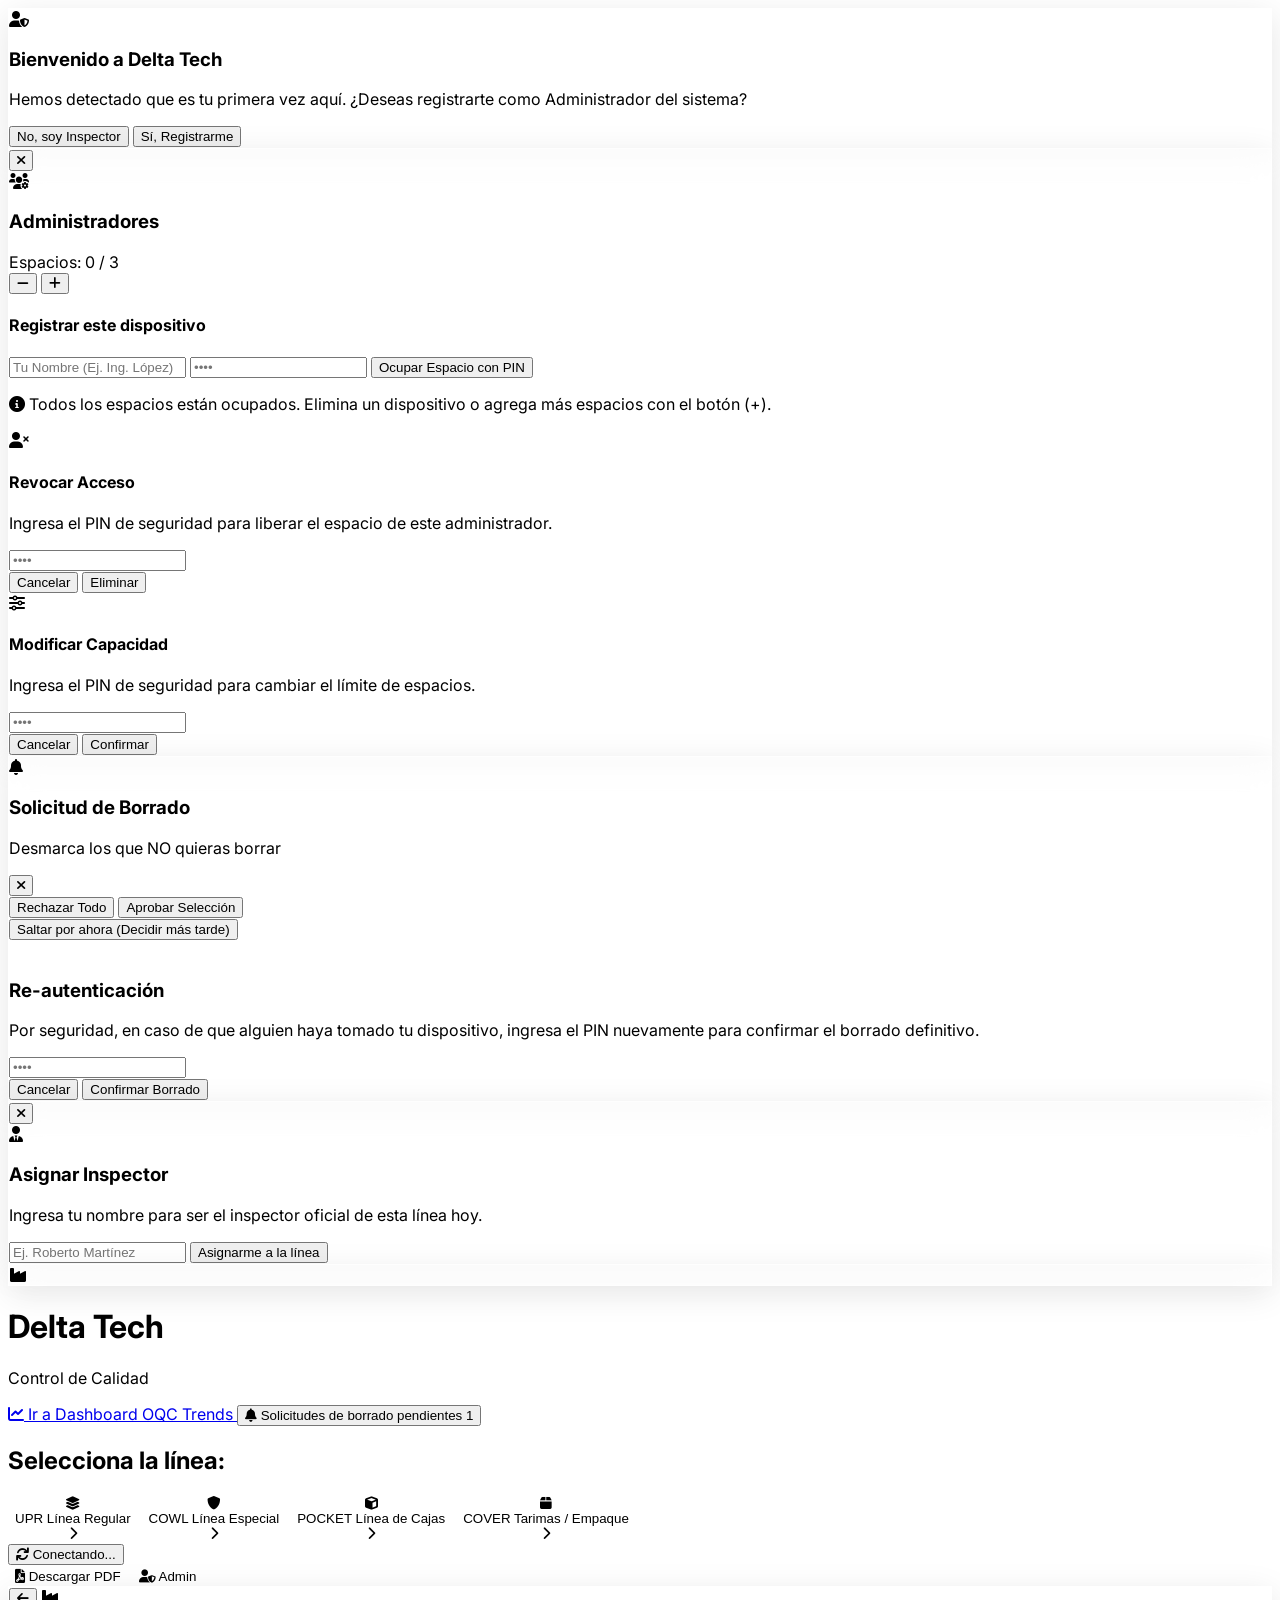
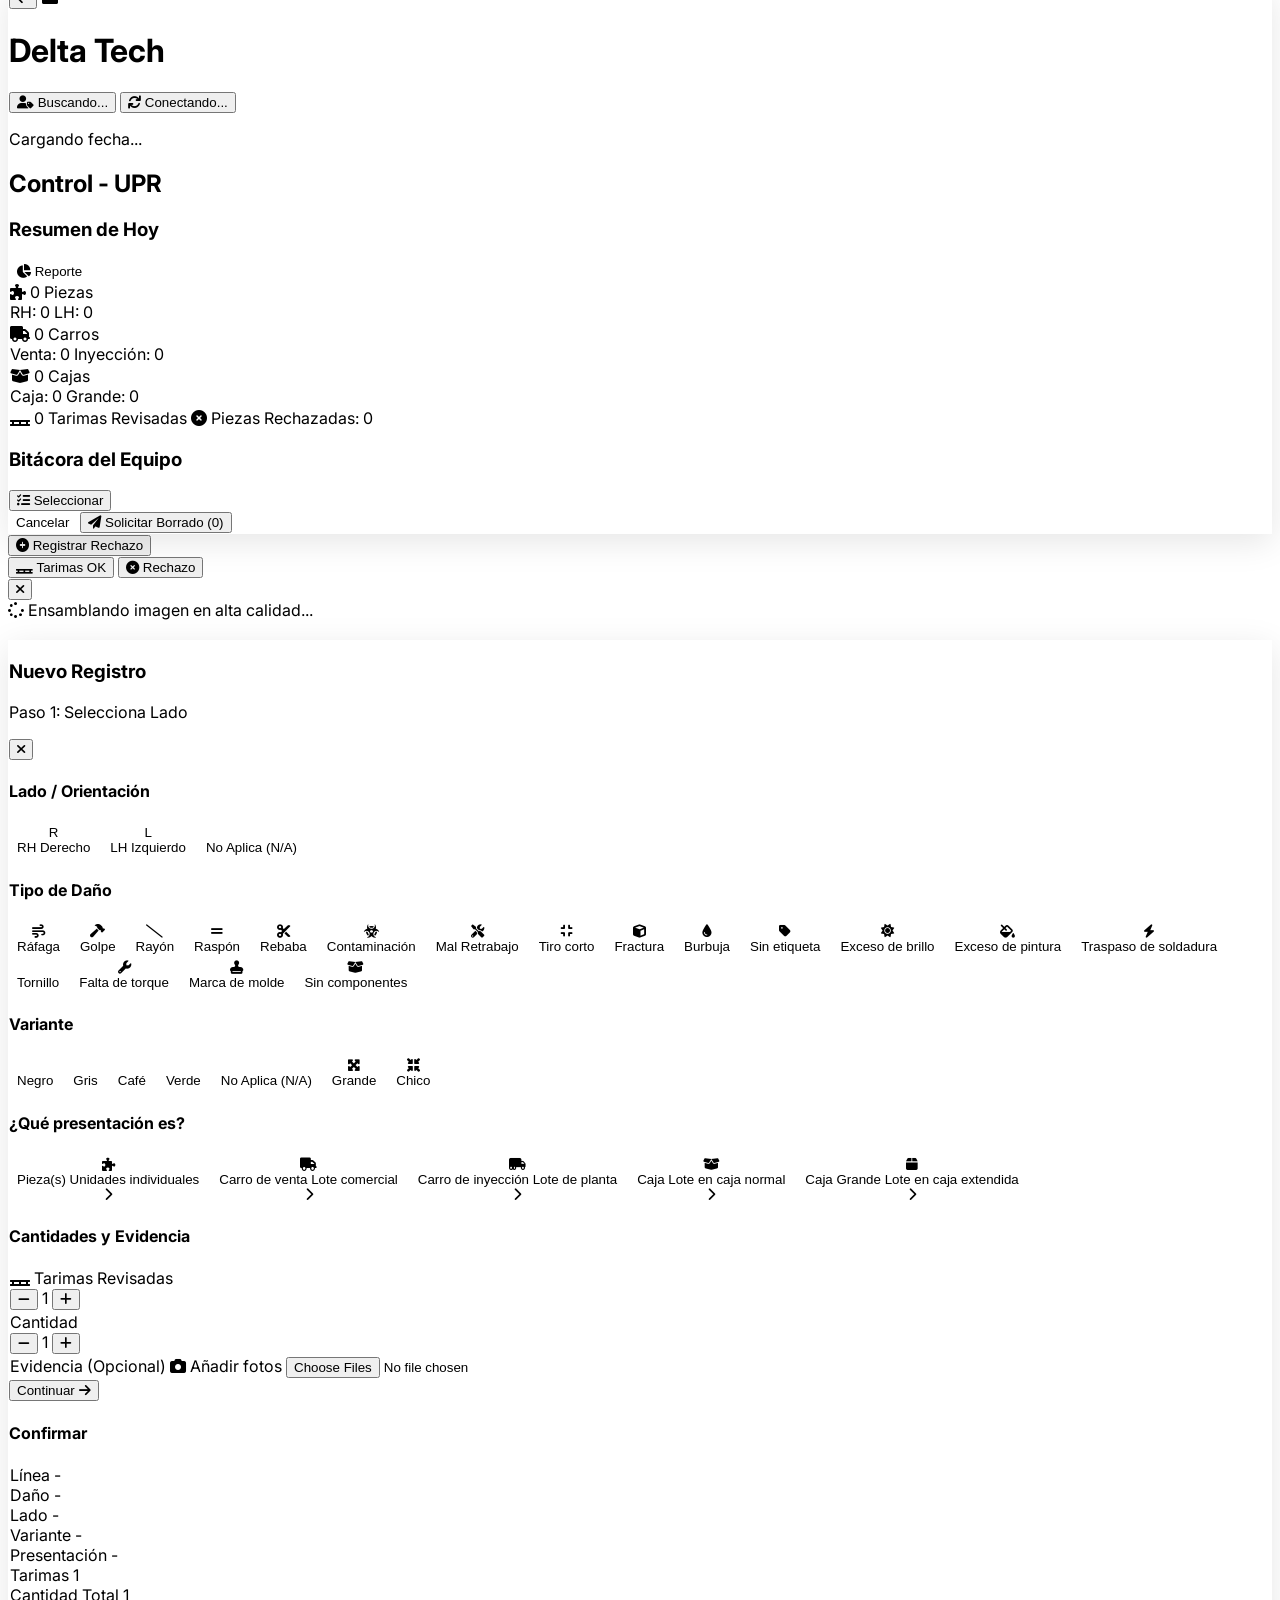
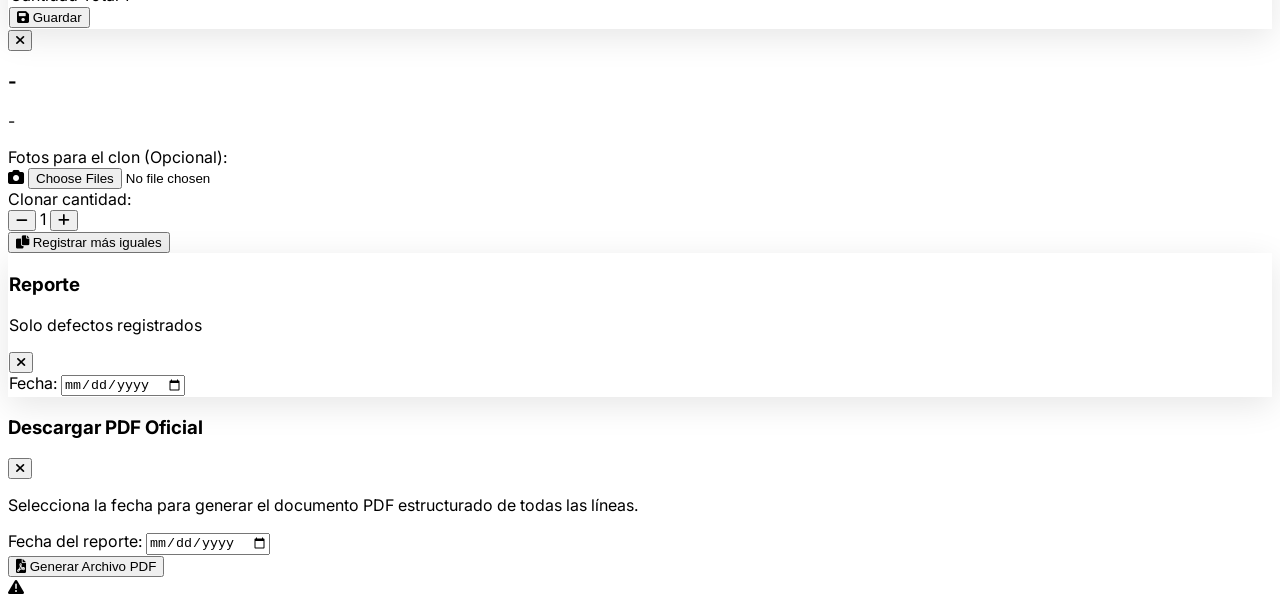
==== index.html @ 9554a891 "Add files via upload" ====
<!DOCTYPE html>
<html lang="es">
<head>
    <meta charset="UTF-8">
    <meta name="viewport" content="width=device-width, initial-scale=1.0, maximum-scale=1.0, user-scalable=no">
    <title>Delta Tech - Control de Calidad</title>
    <script src="https://cdn.tailwindcss.com"></script>
    <link href="https://cdnjs.cloudflare.com/ajax/libs/font-awesome/6.0.0/css/all.min.css" rel="stylesheet">
    <link href="https://fonts.googleapis.com/css2?family=Inter:wght@300;400;500;600;700&display=swap" rel="stylesheet">
    <!-- Librerías para generar PDF -->
    <script src="https://cdnjs.cloudflare.com/ajax/libs/jspdf/2.5.1/jspdf.umd.min.js"></script>
    <script src="https://cdnjs.cloudflare.com/ajax/libs/jspdf-autotable/3.5.31/jspdf.plugin.autotable.min.js"></script>
    <link rel="stylesheet" href="styles.css">
</head>
</head>
<body class="text-gray-800 antialiased h-screen flex flex-col overflow-hidden relative">
    
    <div class="absolute inset-0 bg-white/30 backdrop-blur-md z-0"></div>

    <!-- Onboarding Administrador (Solo 1 vez) -->
    <div id="admin-onboarding-modal" class="fixed inset-0 bg-black/60 backdrop-blur-md z-[150] hidden flex-col items-center justify-center p-6 fade-in">
        <div class="glass-panel w-full max-w-sm rounded-3xl p-8 flex flex-col items-center text-center relative bg-white/90">
            <div class="w-16 h-16 bg-indigo-100 rounded-full flex items-center justify-center text-indigo-600 text-3xl mb-4 shadow-sm border border-indigo-200">
                <i class="fas fa-user-shield"></i>
            </div>
            <h3 class="text-2xl font-bold text-gray-800 mb-2">Bienvenido a Delta Tech</h3>
            <p class="text-gray-600 text-sm mb-6">Hemos detectado que es tu primera vez aquí. ¿Deseas registrarte como Administrador del sistema?</p>
            <div class="flex w-full gap-3">
                <button onclick="skipAdminOnboarding()" class="flex-1 bg-gray-200 hover:bg-gray-300 text-gray-700 font-bold py-3 rounded-xl transition active:scale-95 shadow-sm">
                    No, soy Inspector
                </button>
                <button onclick="startAdminRegistration()" class="flex-1 bg-indigo-600 hover:bg-indigo-700 text-white font-bold py-3 rounded-xl transition active:scale-95 shadow-lg">
                    Sí, Registrarme
                </button>
            </div>
        </div>
    </div>

    <!-- Modal de Gestión y Registro de Administradores -->
    <div id="pin-modal" class="fixed inset-0 bg-black/60 backdrop-blur-md z-[160] hidden flex-col items-center justify-center p-4 fade-in">
        <div class="glass-panel w-full max-w-sm rounded-3xl p-6 flex flex-col items-center relative bg-white/95 max-h-[90vh] overflow-y-auto">
            <button onclick="closePinModal()" class="absolute top-4 right-4 w-8 h-8 flex items-center justify-center rounded-full bg-gray-100 text-gray-600 hover:bg-gray-200 transition shadow-sm border border-gray-200">
                <i class="fas fa-times"></i>
            </button>
            
            <div id="admin-main-view" class="w-full flex flex-col items-center">
                <div class="w-14 h-14 bg-indigo-100 rounded-full flex items-center justify-center text-indigo-600 text-2xl mb-3 shadow-sm border border-indigo-200">
                    <i class="fas fa-users-cog"></i>
                </div>
                <h3 class="text-xl font-black text-gray-900 mb-2">Administradores</h3>
                
                <div class="flex items-center gap-3 mb-4 bg-gray-100/90 px-3.5 py-1.5 rounded-2xl border border-gray-200 shadow-inner">
                    <span class="text-gray-600 text-xs font-medium">Espacios: <span id="admin-slots-count" class="font-black text-indigo-600">0 / 3</span></span>
                    <div class="flex items-center gap-1.5 border-l border-gray-300 pl-2.5">
                        <button onclick="promptChangeAdminSlots(-1)" class="w-6 h-6 rounded-lg bg-white border border-gray-300 text-gray-700 hover:bg-red-50 hover:text-red-600 hover:border-red-200 flex items-center justify-center text-[10px] font-bold shadow-sm transition active:scale-90" title="Restar un espacio">
                            <i class="fas fa-minus"></i>
                        </button>
                        <button onclick="promptChangeAdminSlots(1)" class="w-6 h-6 rounded-lg bg-white border border-gray-300 text-gray-700 hover:bg-indigo-50 hover:text-indigo-600 hover:border-indigo-200 flex items-center justify-center text-[10px] font-bold shadow-sm transition active:scale-90" title="Agregar un espacio">
                            <i class="fas fa-plus"></i>
                        </button>
                    </div>
                </div>
                
                <div id="admin-slots-list" class="w-full space-y-2 mb-5 max-h-[32vh] overflow-y-auto pr-1"></div>

                <div id="admin-register-section" class="w-full border-t border-gray-200 pt-4 flex flex-col items-center">
                    <h4 class="text-sm font-bold text-gray-800 mb-3">Registrar este dispositivo</h4>
                    <input type="text" id="admin-name-input" class="w-full bg-gray-50 border border-gray-300 rounded-xl px-4 py-2.5 mb-2.5 text-sm text-gray-800 font-bold focus:outline-none focus:ring-2 focus:ring-indigo-400 shadow-inner" placeholder="Tu Nombre (Ej. Ing. López)">
                    <input type="password" id="pin-input" maxlength="4" class="w-full bg-gray-50 border border-gray-300 rounded-xl px-4 py-2.5 mb-4 text-center tracking-[1em] text-xl text-gray-800 font-bold focus:outline-none focus:ring-2 focus:ring-indigo-400 shadow-inner" placeholder="••••">
                    <button onclick="verifyAndRegisterAdmin()" class="w-full bg-indigo-600 hover:bg-indigo-700 text-white font-bold py-3 rounded-xl transition active:scale-95 shadow-lg text-sm">
                        Ocupar Espacio con PIN
                    </button>
                </div>

                <div id="admin-full-msg" class="w-full border-t border-gray-200 pt-3 hidden text-center">
                    <p class="text-xs text-amber-700 bg-amber-50 border border-amber-200 p-2.5 rounded-xl font-semibold"><i class="fas fa-info-circle mr-1"></i> Todos los espacios están ocupados. Elimina un dispositivo o agrega más espacios con el botón (+).</p>
                </div>
            </div>

            <div id="admin-delete-confirm-view" class="w-full hidden flex-col items-center text-center py-2">
                <div class="w-14 h-14 bg-red-100 rounded-full flex items-center justify-center text-red-600 text-2xl mb-3 shadow-inner">
                    <i class="fas fa-user-times"></i>
                </div>
                <h4 class="text-lg font-black text-gray-900 mb-1">Revocar Acceso</h4>
                <p id="admin-delete-target-desc" class="text-xs text-gray-600 mb-4 px-2">Ingresa el PIN de seguridad para liberar el espacio de este administrador.</p>
                
                <input type="password" id="admin-delete-pin-input" maxlength="4" class="w-full bg-gray-50 border border-gray-300 rounded-xl px-4 py-3 mb-4 text-center tracking-[1em] text-2xl text-gray-800 font-bold focus:outline-none focus:ring-2 focus:ring-red-400 shadow-inner" placeholder="••••">
                
                <div class="flex w-full gap-2">
                    <button onclick="cancelRemoveAdmin()" class="flex-1 bg-gray-200 hover:bg-gray-300 text-gray-700 font-bold py-3 rounded-xl transition active:scale-95 text-sm">
                        Cancelar
                    </button>
                    <button onclick="confirmRemoveAdmin()" class="flex-1 bg-red-600 hover:bg-red-700 text-white font-bold py-3 rounded-xl transition active:scale-95 shadow-lg text-sm">
                        Eliminar
                    </button>
                </div>
            </div>

            <div id="admin-slots-confirm-view" class="w-full hidden flex-col items-center text-center py-2">
                <div class="w-14 h-14 bg-indigo-100 rounded-full flex items-center justify-center text-indigo-600 text-2xl mb-3 shadow-inner">
                    <i class="fas fa-sliders-h"></i>
                </div>
                <h4 id="admin-slots-title" class="text-lg font-black text-gray-900 mb-1">Modificar Capacidad</h4>
                <p id="admin-slots-target-desc" class="text-xs text-gray-600 mb-4 px-2">Ingresa el PIN de seguridad para cambiar el límite de espacios.</p>
                
                <input type="password" id="admin-slots-pin-input" maxlength="4" class="w-full bg-gray-50 border border-gray-300 rounded-xl px-4 py-3 mb-4 text-center tracking-[1em] text-2xl text-gray-800 font-bold focus:outline-none focus:ring-2 focus:ring-indigo-400 shadow-inner" placeholder="••••">
                
                <div class="flex w-full gap-2">
                    <button onclick="cancelChangeAdminSlots()" class="flex-1 bg-gray-200 hover:bg-gray-300 text-gray-700 font-bold py-3 rounded-xl transition active:scale-95 text-sm">
                        Cancelar
                    </button>
                    <button onclick="confirmChangeAdminSlots()" class="flex-1 bg-indigo-600 hover:bg-indigo-700 text-white font-bold py-3 rounded-xl transition active:scale-95 shadow-lg text-sm">
                        Confirmar
                    </button>
                </div>
            </div>

        </div>
    </div>

    <!-- Modal de Alerta de Borrado para Administradores -->
    <div id="admin-approval-modal" class="fixed inset-0 bg-black/70 backdrop-blur-xl z-[200] hidden flex-col items-center justify-center p-4 fade-in">
        <div class="glass-panel w-full max-w-md rounded-3xl p-6 flex flex-col relative bg-white/95 max-h-[90vh]">
            
            <div id="approval-list-view" class="flex flex-col h-full w-full">
                <div class="flex items-start justify-between gap-3 mb-4 border-b border-gray-200 pb-3">
                    <div class="flex items-center gap-3">
                        <div class="w-12 h-12 bg-amber-100 rounded-full flex items-center justify-center text-amber-600 text-xl flex-shrink-0">
                            <i class="fas fa-bell"></i>
                        </div>
                        <div>
                            <h3 class="text-xl font-black text-gray-900">Solicitud de Borrado</h3>
                            <p class="text-xs text-gray-500 font-medium">Desmarca los que NO quieras borrar</p>
                        </div>
                    </div>
                    <button onclick="skipCurrentApprovalModal()" class="w-8 h-8 flex items-center justify-center rounded-full bg-gray-100 text-gray-500 hover:bg-gray-200 transition shadow-sm border border-gray-200 flex-shrink-0" title="Saltar por ahora">
                        <i class="fas fa-times"></i>
                    </button>
                </div>
                
                <div id="approval-items-container" class="flex-1 overflow-y-auto space-y-2 mb-4 pr-1 max-h-[48vh]"></div>

                <div class="flex flex-col gap-2 mt-1">
                    <div class="flex gap-3">
                        <button onclick="rejectApprovalRequest()" class="flex-1 bg-gray-200 hover:bg-gray-300 text-gray-800 font-bold py-3 rounded-xl transition active:scale-95 text-sm">
                            Rechazar Todo
                        </button>
                        <button onclick="showApprovalPinView()" class="flex-1 bg-red-600 hover:bg-red-700 text-white font-bold py-3 rounded-xl transition active:scale-95 shadow-lg text-sm">
                            Aprobar Selección
                        </button>
                    </div>
                    <button onclick="skipCurrentApprovalModal()" class="w-full py-2 text-xs font-bold text-gray-500 hover:text-gray-800 transition">
                        Saltar por ahora (Decidir más tarde)
                    </button>
                </div>
            </div>

            <div id="approval-pin-view" class="hidden flex-col items-center w-full py-4 text-center">
                <div class="w-16 h-16 bg-red-100 rounded-full flex items-center justify-center text-red-600 text-3xl mb-4 shadow-inner">
                    <i class="fas fa-shield-halved"></i>
                </div>
                <h3 class="text-xl font-black text-gray-900 mb-2">Re-autenticación</h3>
                <p class="text-sm text-gray-600 mb-6 font-medium bg-red-50 border border-red-100 p-3 rounded-xl">Por seguridad, en caso de que alguien haya tomado tu dispositivo, ingresa el PIN nuevamente para confirmar el borrado definitivo.</p>
                
                <input type="password" id="approval-pin-input" maxlength="4" class="w-full bg-gray-50 border border-gray-300 rounded-xl px-4 py-3 mb-5 text-center tracking-[1em] text-2xl text-gray-800 font-bold focus:outline-none focus:ring-2 focus:ring-red-400 shadow-inner" placeholder="••••">
                
                <div class="flex w-full gap-3">
                    <button onclick="cancelApprovalPinView()" class="flex-1 bg-gray-200 hover:bg-gray-300 text-gray-700 font-bold py-3.5 rounded-xl transition active:scale-95">
                        Cancelar
                    </button>
                    <button onclick="executeApprovedDeletion()" class="flex-[2] bg-red-600 hover:bg-red-700 text-white font-bold py-3.5 rounded-xl transition active:scale-95 shadow-lg">
                        Confirmar Borrado
                    </button>
                </div>
            </div>

        </div>
    </div>

    <!-- Modal de Identidad del Inspector -->
    <div id="inspector-name-modal" class="fixed inset-0 bg-black/40 backdrop-blur-md z-[100] hidden flex-col items-center justify-center p-6 fade-in">
        <div class="glass-panel w-full max-w-sm rounded-3xl p-8 flex flex-col items-center text-center relative">
            <button onclick="closeInspectorModal()" class="absolute top-4 right-4 w-8 h-8 flex items-center justify-center rounded-full bg-white/50 text-gray-600 hover:bg-white transition shadow-sm border border-white">
                <i class="fas fa-times"></i>
            </button>
            <div class="w-16 h-16 bg-white/90 rounded-full flex items-center justify-center text-blue-600 text-3xl mb-4 shadow-sm border border-white">
                <i class="fas fa-user-tie"></i>
            </div>
            <h3 class="text-2xl font-bold text-gray-800 mb-2">Asignar Inspector</h3>
            <p class="text-gray-600 text-sm mb-6" id="inspector-modal-desc">Ingresa tu nombre para ser el inspector oficial de esta línea hoy.</p>
            <input type="text" id="inspector-name-input" class="w-full bg-white/80 border border-white rounded-xl px-4 py-3 mb-4 text-gray-800 font-medium focus:outline-none focus:ring-2 focus:ring-blue-400 shadow-inner" placeholder="Ej. Roberto Martínez">
            <button onclick="saveInspectorName()" class="w-full bg-blue-600 hover:bg-blue-700 text-white font-bold py-3.5 rounded-xl transition active:scale-95 shadow-lg">
                Asignarme a la línea
            </button>
        </div>
    </div>

    <!-- LOBBY (Pantalla de Inicio) -->
    <div id="lobby-screen" class="absolute inset-0 z-40 flex flex-col items-center justify-center p-6 fade-in overflow-y-auto">
        
        <div class="text-center mb-6 mt-4 relative">
            <div class="w-24 h-24 glass-panel rounded-3xl flex items-center justify-center text-blue-600 text-4xl mx-auto mb-4 border-2 border-white/70 shadow-lg relative z-10">
                <i class="fas fa-industry"></i>
            </div>
            <h1 class="text-4xl font-bold text-gray-900 drop-shadow-sm relative z-10">Delta Tech</h1>
            <p class="text-gray-700 font-medium mt-1 tracking-wide uppercase text-sm relative z-10">Control de Calidad</p>
        </div>

        <a id="btn-oqc-trends-lobby" href="https://cervantesjesse439-jpg.github.io/OQC-TRENDS-/" class="hidden w-full max-w-xs bg-indigo-600 hover:bg-indigo-700 text-white p-3 rounded-2xl shadow-md mb-2.5 flex items-center justify-center gap-3 transition active:scale-95 border border-indigo-500 font-bold">
            <i class="fas fa-chart-line text-lg"></i> Ir a Dashboard OQC Trends
        </a>

        <button id="btn-pending-approvals-lobby" onclick="openPendingApprovalsManually()" class="hidden w-full max-w-xs bg-amber-500 hover:bg-amber-600 text-white p-2.5 rounded-2xl shadow-md mb-4 items-center justify-between px-4 transition active:scale-95 border border-amber-400 font-bold text-xs">
            <span class="flex items-center gap-2"><i class="fas fa-bell animate-bounce"></i> Solicitudes de borrado pendientes</span>
            <span id="lobby-pending-count" class="bg-white text-amber-700 font-black px-2 py-0.5 rounded-full">1</span>
        </button>

        <h2 class="text-lg font-bold text-gray-800 mb-4 w-full max-w-xs text-left drop-shadow-sm">Selecciona la línea:</h2>
        
        <div class="flex flex-col gap-3 w-full max-w-xs pb-6">
            <button onclick="selectPiece('UPR')" class="glass-btn p-5 rounded-2xl flex items-center justify-between group shadow-sm">
                <div class="flex items-center gap-4">
                    <div class="w-12 h-12 rounded-full bg-white/80 flex items-center justify-center text-blue-600 text-2xl shadow-inner border border-white">
                        <i class="fas fa-layer-group"></i>
                    </div>
                    <div class="text-left">
                        <span class="block text-xl font-bold text-gray-900">UPR</span>
                        <span class="block text-xs text-gray-600 font-semibold uppercase tracking-wider">Línea Regular</span>
                    </div>
                </div>
                <i class="fas fa-chevron-right text-gray-400 group-hover:text-blue-600 transition"></i>
            </button>

            <button onclick="selectPiece('COWL')" class="glass-btn p-5 rounded-2xl flex items-center justify-between group shadow-sm">
                <div class="flex items-center gap-4">
                    <div class="w-12 h-12 rounded-full bg-white/80 flex items-center justify-center text-indigo-600 text-2xl shadow-inner border border-white">
                        <i class="fas fa-shield-alt"></i>
                    </div>
                    <div class="text-left">
                        <span class="block text-xl font-bold text-gray-900">COWL</span>
                        <span class="block text-xs text-gray-600 font-semibold uppercase tracking-wider">Línea Especial</span>
                    </div>
                </div>
                <i class="fas fa-chevron-right text-gray-400 group-hover:text-indigo-600 transition"></i>
            </button>

            <button onclick="selectPiece('POCKET')" class="glass-btn p-5 rounded-2xl flex items-center justify-between group shadow-sm">
                <div class="flex items-center gap-4">
                    <div class="w-12 h-12 rounded-full bg-white/80 flex items-center justify-center text-teal-600 text-2xl shadow-inner border border-white">
                        <i class="fas fa-cube"></i>
                    </div>
                    <div class="text-left">
                        <span class="block text-xl font-bold text-gray-900">POCKET</span>
                        <span class="block text-xs text-gray-600 font-semibold uppercase tracking-wider">Línea de Cajas</span>
                    </div>
                </div>
                <i class="fas fa-chevron-right text-gray-400 group-hover:text-teal-600 transition"></i>
            </button>

            <button onclick="selectPiece('COVER')" class="glass-btn p-5 rounded-2xl flex items-center justify-between group shadow-sm">
                <div class="flex items-center gap-4">
                    <div class="w-12 h-12 rounded-full bg-white/80 flex items-center justify-center text-emerald-600 text-2xl shadow-inner border border-white">
                        <i class="fas fa-box"></i>
                    </div>
                    <div class="text-left">
                        <span class="block text-xl font-bold text-gray-900">COVER</span>
                        <span class="block text-xs text-gray-600 font-semibold uppercase tracking-wider">Tarimas / Empaque</span>
                    </div>
                </div>
                <i class="fas fa-chevron-right text-gray-400 group-hover:text-emerald-600 transition"></i>
            </button>
        </div>

        <div class="w-full max-w-xs flex justify-between items-center mb-2">
            <button onclick="manualSyncPulse()" id="lobby-cloud-status" class="w-full text-xs font-bold text-gray-700 flex items-center justify-center gap-2 bg-white/60 hover:bg-white/80 px-4 py-2 rounded-full backdrop-blur-md shadow-sm border border-white/60 transition active:scale-95">
                <i class="fas fa-sync fa-spin text-blue-600"></i> Conectando...
            </button>
        </div>

        <div class="w-full max-w-xs flex justify-between items-center gap-2 mt-3 mb-8">
            <button id="btn-open-export" onclick="openExportModal()" class="flex-1 text-sm glass-btn text-gray-800 px-4 py-3 rounded-xl font-bold hover:bg-white/80 transition active:scale-95 flex items-center justify-center gap-2 shadow-sm border border-white/60">
                <i class="fas fa-file-pdf text-red-600 text-lg drop-shadow-sm"></i> Descargar PDF
            </button>
            <button id="btn-register-admin-lobby" onclick="startAdminRegistration()" class="text-sm glass-btn text-indigo-700 px-3.5 py-3 rounded-xl font-bold hover:bg-white/80 transition active:scale-95 flex items-center justify-center gap-1.5 shadow-sm border border-white/60" title="Gestionar Administradores">
                <i class="fas fa-user-shield text-indigo-600 text-base drop-shadow-sm"></i> <span id="lbl-btn-admin">Admin</span>
            </button>
        </div>
    </div>

    <!-- MAIN DASHBOARD -->
    <div id="main-dashboard" class="flex-1 overflow-y-auto w-full max-w-md mx-auto glass-panel border-x-0 sm:border-x sm:rounded-none relative pb-24 h-full hidden flex-col z-30">
        
        <header id="main-header" class="text-white p-5 rounded-b-[2rem] shadow-lg sticky top-0 z-10 transition-colors duration-300 bg-opacity-90 backdrop-blur-xl border-b border-white/20">
            <div class="flex justify-between items-center mb-2 gap-1">
                <div class="flex items-center gap-1.5">
                    <button onclick="goBackToLobby()" class="w-8 h-8 flex items-center justify-center rounded-full bg-black/20 hover:bg-black/30 backdrop-blur-sm transition active:scale-95 border border-white/10">
                        <i class="fas fa-arrow-left text-xs"></i>
                    </button>
                    <i class="fas fa-industry text-lg drop-shadow"></i>
                    <h1 class="text-lg font-bold tracking-wide drop-shadow">Delta Tech</h1>
                </div>
                
                <div class="flex items-center gap-1.5">
                    <button onclick="openInspectorModal()" class="flex items-center gap-1 bg-black/20 hover:bg-black/30 backdrop-blur-sm px-2.5 py-1.5 rounded-full text-[11px] font-bold border border-white/10 shadow-inner transition">
                        <i class="fas fa-user-tag text-white/80"></i> 
                        <span id="current-inspector-display" class="truncate max-w-[70px]">Buscando...</span>
                    </button>
                    <button onclick="manualSyncPulse()" id="cloud-status" class="flex items-center gap-1.5 px-2.5 py-1.5 bg-black/30 hover:bg-black/40 backdrop-blur-sm rounded-full text-[10px] font-bold shadow-inner border border-white/15 transition active:scale-95" title="Sincronización en tiempo real">
                        <i class="fas fa-sync fa-spin"></i> <span>Conectando...</span>
                    </button>
                </div>
            </div>
            <p class="text-white/90 text-sm font-medium drop-shadow-sm mt-1" id="current-date-display">Cargando fecha...</p>
            <h2 class="text-3xl font-black mt-1 drop-shadow-md">Control - <span id="header-piece-name">UPR</span></h2>
        </header>

        <main class="p-4 flex-1">
            <div class="flex justify-between items-center mb-4 text-gray-900 mt-2">
                <h3 class="text-xl font-bold drop-shadow-sm">Resumen de Hoy</h3>
                <button onclick="openReportModal()" class="text-xs glass-btn text-gray-800 px-4 py-2 rounded-full font-bold shadow-sm flex items-center gap-2 active:scale-95 border border-white">
                    <i class="fas fa-chart-pie text-blue-600"></i> Reporte
                </button>
            </div>
            
            <div class="grid grid-cols-2 gap-3 mb-8" id="dashboard-stats-container">
                <div id="stat-card-piezas" onclick="openReportModal()" class="glass-btn p-4 rounded-2xl flex flex-col items-center justify-center relative overflow-hidden cursor-pointer active:scale-95 border border-white">
                    <div class="absolute top-0 w-full h-1.5 bg-red-400 opacity-80"></div>
                    <i class="fas fa-puzzle-piece text-red-500 text-2xl mb-2 drop-shadow-sm"></i>
                    <span class="text-4xl font-black text-gray-900 drop-shadow-sm" id="stat-piezas-total">0</span>
                    <span class="text-[10px] text-gray-600 uppercase font-bold tracking-wider mt-1">Piezas</span>
                    <div class="flex w-full justify-between mt-3 text-[11px] font-bold px-1 gap-2">
                        <span class="text-blue-700 bg-blue-100/80 backdrop-blur-sm px-2 py-1 rounded border border-blue-200">RH: <span id="stat-piezas-rh">0</span></span>
                        <span class="text-green-700 bg-green-100/80 backdrop-blur-sm px-2 py-1 rounded border border-green-200">LH: <span id="stat-piezas-lh">0</span></span>
                    </div>
                </div>
                <div id="stat-card-carros" onclick="openReportModal()" class="glass-btn p-4 rounded-2xl flex flex-col items-center justify-center relative overflow-hidden cursor-pointer active:scale-95 border border-white">
                    <div class="absolute top-0 w-full h-1.5 bg-purple-400 opacity-80"></div>
                    <i class="fas fa-truck text-purple-500 text-2xl mb-2 drop-shadow-sm"></i>
                    <span class="text-4xl font-black text-gray-900 drop-shadow-sm" id="stat-carros-total">0</span>
                    <span class="text-[10px] text-gray-600 uppercase font-bold tracking-wider mt-1">Carros</span>
                    <div class="flex flex-col w-full mt-3 text-[11px] font-bold gap-1.5">
                        <span class="text-gray-800 bg-white/70 backdrop-blur-sm px-2 py-1 rounded flex justify-between border border-white shadow-sm"><span>Venta:</span> <span id="stat-carros-venta">0</span></span>
                        <span class="text-gray-800 bg-white/70 backdrop-blur-sm px-2 py-1 rounded flex justify-between border border-white shadow-sm"><span>Inyección:</span> <span id="stat-carros-inyeccion">0</span></span>
                    </div>
                </div>
                <div id="stat-card-cajas" onclick="openReportModal()" class="glass-btn p-4 rounded-2xl flex-col items-center justify-center relative overflow-hidden cursor-pointer active:scale-95 hidden border border-white">
                    <div class="absolute top-0 w-full h-1.5 bg-teal-400 opacity-80"></div>
                    <i class="fas fa-box-open text-teal-500 text-2xl mb-2 drop-shadow-sm"></i>
                    <span class="text-4xl font-black text-gray-900 drop-shadow-sm" id="stat-cajas-total">0</span>
                    <span class="text-[10px] text-gray-600 uppercase font-bold tracking-wider mt-1">Cajas</span>
                    <div class="flex flex-col w-full mt-3 text-[11px] font-bold gap-1.5">
                        <span class="text-gray-800 bg-white/70 backdrop-blur-sm px-2 py-1 rounded flex justify-between border border-white shadow-sm"><span>Caja:</span> <span id="stat-cajas-normal">0</span></span>
                        <span class="text-gray-800 bg-white/70 backdrop-blur-sm px-2 py-1 rounded flex justify-between border border-white shadow-sm"><span>Grande:</span> <span id="stat-cajas-grande">0</span></span>
                    </div>
                </div>
                <div id="stat-card-tarimas" onclick="openReportModal()" class="glass-btn p-5 rounded-2xl flex flex-col items-center justify-center relative overflow-hidden cursor-pointer active:scale-95 col-span-2 hidden border border-white">
                    <div class="absolute top-0 w-full h-1.5 bg-emerald-400 opacity-80"></div>
                    <i class="fas fa-pallet text-emerald-600 text-3xl mb-2 drop-shadow-sm"></i>
                    <span class="text-5xl font-black text-gray-900 drop-shadow-sm" id="stat-tarimas-total">0</span>
                    <span class="text-xs text-gray-600 uppercase font-bold tracking-widest mt-2">Tarimas Revisadas</span>
                    <span class="text-xs text-red-700 bg-red-100/90 border border-red-200 backdrop-blur-sm px-4 py-1.5 rounded-full mt-3 font-bold shadow-sm"><i class="fas fa-times-circle"></i> Piezas Rechazadas: <span id="stat-cover-rechazos">0</span></span>
                </div>
            </div>

            <div class="flex justify-between items-end mb-3 mt-4">
                <h3 class="text-xl font-bold text-gray-900 drop-shadow-sm">Bitácora del Equipo</h3>
                <div id="normal-actions">
                    <button onclick="toggleDeleteMode()" class="text-xs text-red-600 bg-white/60 backdrop-blur-sm px-4 py-2 rounded-full border border-red-200/50 font-bold shadow-sm active:scale-95">
                        <i class="fas fa-list-check"></i> Seleccionar
                    </button>
                </div>
                <div id="delete-actions" class="hidden gap-2">
                    <button onclick="toggleDeleteMode()" class="text-xs text-gray-700 glass-btn px-4 py-2 rounded-full font-bold active:scale-95 border border-white">
                        Cancelar
                    </button>
                    <button onclick="requestDeletion()" id="btn-confirm-delete" class="text-xs text-white bg-red-500/90 backdrop-blur-sm px-4 py-2 rounded-full shadow-md font-bold opacity-50 pointer-events-none active:scale-95 border border-red-400">
                        <i class="fas fa-paper-plane"></i> Solicitar Borrado (0)
                    </button>
                </div>
            </div>
            
            <div id="bitacora-list" class="space-y-3 pb-8"></div>
        </main>
    </div>

    <!-- Botones Flotantes (COVER y Registro Normal) -->
    <div id="btn-registrar-container" class="fixed bottom-0 w-full max-w-md left-1/2 transform -translate-x-1/2 p-4 bg-gradient-to-t from-white/90 via-white/60 to-transparent pb-6 z-40 hidden backdrop-blur-[2px]">
        <div id="container-upr-cowl-pocket" class="w-full">
            <button id="btn-open-wizard" class="w-full bg-blue-600 hover:bg-blue-700 text-white font-bold py-4 px-6 rounded-2xl shadow-xl transform transition active:scale-95 flex items-center justify-center gap-3 text-lg border border-blue-500 backdrop-blur-sm">
                <i class="fas fa-plus-circle text-2xl drop-shadow-sm"></i>
                Registrar Rechazo
            </button>
        </div>
        <div id="container-cover-actions" class="w-full hidden grid grid-cols-2 gap-3">
            <button onclick="openCoverPalletsQuick()" class="bg-emerald-600 hover:bg-emerald-700 text-white font-bold py-3.5 px-4 rounded-2xl shadow-xl transform transition active:scale-95 flex items-center justify-center gap-2 text-base border border-emerald-500 backdrop-blur-sm">
                <i class="fas fa-pallet text-xl"></i> Tarimas OK
            </button>
            <button onclick="openCoverRejectWizard()" class="bg-red-600 hover:bg-red-700 text-white font-bold py-3.5 px-4 rounded-2xl shadow-xl transform transition active:scale-95 flex items-center justify-center gap-2 text-base border border-red-500 backdrop-blur-sm">
                <i class="fas fa-times-circle text-xl"></i> Rechazo
            </button>
        </div>
    </div>

    <!-- Visor de Fotos Ampliado (Pantalla Completa) -->
    <div id="photo-viewer-modal" class="fixed inset-0 bg-black/95 backdrop-blur-2xl z-[300] hidden flex-col items-center justify-center fade-in p-4 cursor-pointer" onclick="closePhotoViewer()">
        <button onclick="closePhotoViewer()" class="absolute top-6 right-6 w-12 h-12 bg-white/20 rounded-full text-white flex items-center justify-center text-2xl hover:bg-white/30 backdrop-blur-md transition active:scale-95 border border-white/20 z-10">
            <i class="fas fa-times"></i>
        </button>
        
        <div id="photo-viewer-loader" class="absolute inset-0 flex items-center justify-center hidden pointer-events-none z-20">
            <div class="bg-black/70 text-white px-5 py-3 rounded-xl backdrop-blur-md flex items-center gap-3 font-bold text-sm shadow-2xl border border-white/10">
                <i class="fas fa-spinner fa-spin text-xl text-blue-400"></i> Ensamblando imagen en alta calidad...
            </div>
        </div>

        <img id="photo-viewer-img" src="" class="max-w-full max-h-[90vh] object-contain rounded-2xl shadow-2xl transition-opacity duration-300" onclick="event.stopPropagation()">
    </div>

    <!-- WIZARD MODAL (Registro) -->
    <div id="wizard-modal" class="fixed inset-0 bg-black/50 backdrop-blur-md z-50 hidden flex-col justify-end fade-in">
        <div class="glass-panel w-full max-w-md mx-auto rounded-t-[2.5rem] h-[88vh] flex flex-col slide-up relative overflow-hidden bg-white/85">
            <div class="p-6 border-b border-white/50 flex justify-between items-center bg-white/50 backdrop-blur-xl z-10 shadow-sm">
                <div>
                    <h3 class="text-2xl font-black text-gray-900 drop-shadow-sm">Nuevo Registro <span id="wizard-piece-badge" class="bg-black/10 text-xs px-2 py-1 rounded-md ml-1 text-gray-800 font-bold border border-white/50"></span></h3>
                    <p class="text-sm font-bold text-gray-600 mt-1" id="wizard-step-text">Paso 1: Selecciona Lado</p>
                </div>
                <button id="btn-close-wizard" class="w-10 h-10 bg-white/60 rounded-full text-gray-700 hover:bg-white flex items-center justify-center transition shadow-sm border border-white">
                    <i class="fas fa-times text-lg"></i>
                </button>
            </div>

            <div class="flex-1 overflow-hidden relative">
                <div class="flex w-full h-1.5 bg-black/5 absolute top-0 left-0 z-10">
                    <div id="wizard-progress" class="h-full bg-blue-500 transition-all duration-300 shadow-[0_0_10px_rgba(59,130,246,0.8)]" style="width: 16.66%"></div>
                </div>

                <div id="wizard-slider" class="w-full h-full flex overflow-x-auto snap-x-mandatory hide-scrollbar scroll-smooth">
                    
                    <!-- PASO 1: Lado -->
                    <div class="min-w-full flex flex-col items-center justify-center p-6 snap-center" id="step-1">
                        <h4 class="text-3xl font-black mb-10 text-gray-900 text-center drop-shadow-sm">Lado / Orientación</h4>
                        <div class="grid grid-cols-2 gap-4 w-full">
                            <button class="option-btn glass-btn p-8 rounded-3xl shadow-sm flex flex-col items-center justify-center gap-4 text-blue-700 border border-white" onclick="selectOption('side', 'RH', 2)">
                                <div class="w-20 h-20 rounded-full bg-white/90 flex items-center justify-center text-3xl font-black shadow-inner border border-blue-100">R</div>
                                <span class="text-2xl font-bold text-gray-900">RH</span>
                                <span class="text-sm font-bold text-gray-500 uppercase tracking-widest">Derecho</span>
                            </button>
                            <button class="option-btn glass-btn p-8 rounded-3xl shadow-sm flex flex-col items-center justify-center gap-4 text-green-700 border border-white" onclick="selectOption('side', 'LH', 2)">
                                <div class="w-20 h-20 rounded-full bg-white/90 flex items-center justify-center text-3xl font-black shadow-inner border border-green-100">L</div>
                                <span class="text-2xl font-bold text-gray-900">LH</span>
                                <span class="text-sm font-bold text-gray-500 uppercase tracking-widest">Izquierdo</span>
                            </button>
                            <button class="option-btn na-option glass-btn p-5 rounded-2xl shadow-sm flex flex-col items-center justify-center gap-2 col-span-2 text-gray-600 mt-2 border border-white" onclick="selectOption('side', 'N/A', 2)">
                                <span class="font-bold text-lg text-gray-800">No Aplica (N/A)</span>
                            </button>
                        </div>
                    </div>

                    <!-- PASO 2: Daño -->
                    <div class="min-w-full flex flex-col items-center justify-start p-6 snap-center overflow-y-auto pb-12" id="step-2">
                        <h4 class="text-2xl font-black mb-6 text-gray-900 text-center flex-shrink-0 drop-shadow-sm">Tipo de Daño</h4>
                        <div class="grid grid-cols-2 gap-3 w-full pb-8">
                            
                            <button class="option-btn dmg-btn upr-dmg cowl-dmg pocket-dmg glass-btn p-4 rounded-2xl shadow-sm flex flex-col items-center justify-center gap-3 border border-white" onclick="selectOption('damage', 'Ráfaga', 3)">
                                <div class="w-12 h-12 bg-white/80 rounded-full flex items-center justify-center shadow-inner border border-gray-100"><i class="fas fa-wind text-2xl text-blue-500"></i></div>
                                <span class="font-bold text-gray-900 text-sm text-center">Ráfaga</span>
                            </button>
                            <button class="option-btn dmg-btn upr-dmg cowl-dmg glass-btn p-4 rounded-2xl shadow-sm flex flex-col items-center justify-center gap-3 border border-white" onclick="selectOption('damage', 'Golpe', 3)">
                                <div class="w-12 h-12 bg-white/80 rounded-full flex items-center justify-center shadow-inner border border-gray-100"><i class="fas fa-hammer text-2xl text-red-600"></i></div>
                                <span class="font-bold text-gray-900 text-sm text-center">Golpe</span>
                            </button>
                            <button class="option-btn dmg-btn upr-dmg cowl-dmg pocket-dmg glass-btn p-4 rounded-2xl shadow-sm flex flex-col items-center justify-center gap-3 border border-white" onclick="selectOption('damage', 'Rayón', 3)">
                                <div class="w-12 h-12 bg-white/80 rounded-full flex items-center justify-center shadow-inner border border-gray-100"><i class="fas fa-slash text-2xl text-gray-600"></i></div>
                                <span class="font-bold text-gray-900 text-sm text-center">Rayón</span>
                            </button>
                            <button class="option-btn dmg-btn upr-dmg cowl-dmg pocket-dmg glass-btn p-4 rounded-2xl shadow-sm flex flex-col items-center justify-center gap-3 border border-white" onclick="selectOption('damage', 'Raspón', 3)">
                                <div class="w-12 h-12 bg-white/80 rounded-full flex items-center justify-center shadow-inner border border-gray-100"><i class="fas fa-grip-lines text-2xl text-stone-500"></i></div>
                                <span class="font-bold text-gray-900 text-sm text-center">Raspón</span>
                            </button>
                            <button class="option-btn dmg-btn upr-dmg pocket-dmg cover-dmg cowl-dmg glass-btn p-4 rounded-2xl shadow-sm flex flex-col items-center justify-center gap-3 border border-white" onclick="selectOption('damage', 'Rebaba', 3)">
                                <div class="w-12 h-12 bg-white/80 rounded-full flex items-center justify-center shadow-inner border border-gray-100"><i class="fas fa-cut text-2xl text-orange-500"></i></div>
                                <span class="font-bold text-gray-900 text-sm text-center">Rebaba</span>
                            </button>
                            <button class="option-btn dmg-btn upr-dmg cowl-dmg pocket-dmg cover-dmg glass-btn p-4 rounded-2xl shadow-sm flex flex-col items-center justify-center gap-3 border border-white" onclick="selectOption('damage', 'Contaminación', 3)">
                                <div class="w-12 h-12 bg-white/80 rounded-full flex items-center justify-center shadow-inner border border-gray-100"><i class="fas fa-biohazard text-2xl text-green-600"></i></div>
                                <span class="font-bold text-gray-900 text-sm text-center">Contaminación</span>
                            </button>
                            <button class="option-btn dmg-btn upr-dmg cowl-dmg pocket-dmg glass-btn p-4 rounded-2xl shadow-sm flex flex-col items-center justify-center gap-3 border border-white" onclick="selectOption('damage', 'Mal Retrabajo', 3)">
                                <div class="w-12 h-12 bg-white/80 rounded-full flex items-center justify-center shadow-inner border border-gray-100"><i class="fas fa-tools text-2xl text-purple-600"></i></div>
                                <span class="font-bold text-gray-900 text-sm text-center">Mal Retrabajo</span>
                            </button>
                            <button class="option-btn dmg-btn upr-dmg cowl-dmg pocket-dmg glass-btn p-4 rounded-2xl shadow-sm flex flex-col items-center justify-center gap-3 border border-white" onclick="selectOption('damage', 'Tiro corto', 3)">
                                <div class="w-12 h-12 bg-white/80 rounded-full flex items-center justify-center shadow-inner border border-gray-100"><i class="fas fa-compress text-2xl text-red-500"></i></div>
                                <span class="font-bold text-gray-900 text-sm text-center">Tiro corto</span>
                            </button>
                            <button class="option-btn dmg-btn upr-dmg cowl-dmg pocket-dmg glass-btn p-4 rounded-2xl shadow-sm flex flex-col items-center justify-center gap-3 border border-white" onclick="selectOption('damage', 'Fractura', 3)">
                                <div class="w-12 h-12 bg-white/80 rounded-full flex items-center justify-center shadow-inner border border-gray-100"><i class="fas fa-cube text-2xl text-purple-500"></i></div>
                                <span class="font-bold text-gray-900 text-sm text-center">Fractura</span>
                            </button>
                            <button class="option-btn dmg-btn upr-dmg cowl-dmg pocket-dmg glass-btn p-4 rounded-2xl shadow-sm flex flex-col items-center justify-center gap-3 border border-white" onclick="selectOption('damage', 'Burbuja', 3)">
                                <div class="w-12 h-12 bg-white/80 rounded-full flex items-center justify-center shadow-inner border border-gray-100"><i class="fas fa-droplet text-2xl text-blue-500"></i></div>
                                <span class="font-bold text-gray-900 text-sm text-center">Burbuja</span>
                            </button>
                            
                            <button class="option-btn dmg-btn upr-dmg pocket-dmg cover-dmg glass-btn p-4 rounded-2xl shadow-sm flex flex-col items-center justify-center gap-3 border border-white" onclick="selectOption('damage', 'Sin etiqueta', 3)">
                                <div class="w-12 h-12 bg-white/80 rounded-full flex items-center justify-center shadow-inner border border-gray-100"><i class="fas fa-tag text-2xl text-orange-600"></i></div>
                                <span class="font-bold text-gray-900 text-sm text-center">Sin etiqueta</span>
                            </button>
                            
                            <button class="option-btn dmg-btn upr-dmg glass-btn p-4 rounded-2xl shadow-sm flex flex-col items-center justify-center gap-3 border border-white" onclick="selectOption('damage', 'Exceso de brillo', 3)">
                                <div class="w-12 h-12 bg-white/80 rounded-full flex items-center justify-center shadow-inner border border-gray-100"><i class="fas fa-sun text-2xl text-yellow-500"></i></div>
                                <span class="font-bold text-gray-900 text-sm text-center">Exceso de brillo</span>
                            </button>
                            <button class="option-btn dmg-btn upr-dmg glass-btn p-4 rounded-2xl shadow-sm flex flex-col items-center justify-center gap-3 border border-white" onclick="selectOption('damage', 'Exceso de pintura', 3)">
                                <div class="w-12 h-12 bg-white/80 rounded-full flex items-center justify-center shadow-inner border border-gray-100"><i class="fas fa-fill-drip text-2xl text-indigo-500"></i></div>
                                <span class="font-bold text-gray-900 text-sm text-center">Exceso de pintura</span>
                            </button>
                            <button class="option-btn dmg-btn upr-dmg glass-btn p-4 rounded-2xl shadow-sm flex flex-col items-center justify-center gap-3 border border-white" onclick="selectOption('damage', 'Traspaso de soldadura', 3)">
                                <div class="w-12 h-12 bg-white/80 rounded-full flex items-center justify-center shadow-inner border border-gray-100"><i class="fas fa-bolt text-2xl text-yellow-600"></i></div>
                                <span class="font-bold text-gray-900 text-sm text-center">Traspaso de soldadura</span>
                            </button>

                            <button class="option-btn dmg-btn cowl-dmg glass-btn p-4 rounded-2xl shadow-sm flex flex-col items-center justify-center gap-3 border border-white" onclick="selectOption('damage', 'Tornillo', 3)">
                                <div class="w-12 h-12 bg-white/80 rounded-full flex items-center justify-center shadow-inner border border-gray-100"><i class="fas fa-screw text-2xl text-gray-700"></i></div>
                                <span class="font-bold text-gray-900 text-sm text-center">Tornillo</span>
                            </button>
                            <button class="option-btn dmg-btn cowl-dmg glass-btn p-4 rounded-2xl shadow-sm flex flex-col items-center justify-center gap-3 border border-white" onclick="selectOption('damage', 'Falta de torque', 3)">
                                <div class="w-12 h-12 bg-white/80 rounded-full flex items-center justify-center shadow-inner border border-gray-100"><i class="fas fa-wrench text-2xl text-orange-700"></i></div>
                                <span class="font-bold text-gray-900 text-sm text-center">Falta de torque</span>
                            </button>
                            <button class="option-btn dmg-btn cowl-dmg glass-btn p-4 rounded-2xl shadow-sm flex flex-col items-center justify-center gap-3 border border-white" onclick="selectOption('damage', 'Marca de molde', 3)">
                                <div class="w-12 h-12 bg-white/80 rounded-full flex items-center justify-center shadow-inner border border-gray-100"><i class="fas fa-stamp text-2xl text-teal-600"></i></div>
                                <span class="font-bold text-gray-900 text-sm text-center">Marca de molde</span>
                            </button>

                            <button class="option-btn dmg-btn cover-dmg glass-btn p-4 rounded-2xl shadow-sm flex flex-col items-center justify-center gap-3 border border-white" onclick="selectOption('damage', 'Sin componentes', 3)">
                                <div class="w-12 h-12 bg-white/80 rounded-full flex items-center justify-center shadow-inner border border-gray-100"><i class="fas fa-box-open text-2xl text-red-500"></i></div>
                                <span class="font-bold text-gray-900 text-sm text-center">Sin componentes</span>
                            </button>
                        </div>
                    </div>

                    <!-- PASO 3: Variante -->
                    <div class="min-w-full flex flex-col items-center justify-center p-6 snap-center" id="step-3">
                        <h4 class="text-3xl font-black mb-8 text-gray-900 text-center drop-shadow-sm" id="step-3-title">Variante</h4>
                        <div class="grid grid-cols-2 gap-4 w-full">
                            <button class="option-btn glass-btn p-6 rounded-3xl shadow-sm flex flex-col items-center justify-center gap-4 text-gray-900 color-upr border border-white" onclick="selectOption('variant', 'Negro', 4)">
                                <div class="w-16 h-16 rounded-full bg-gray-900 shadow-lg border-2 border-white/50"></div>
                                <span class="text-xl font-bold">Negro</span>
                            </button>
                            <button class="option-btn glass-btn p-6 rounded-3xl shadow-sm flex flex-col items-center justify-center gap-4 text-gray-900 color-upr border border-white" onclick="selectOption('variant', 'Gris', 4)">
                                <div class="w-16 h-16 rounded-full bg-gray-400 shadow-lg border-2 border-white/50"></div>
                                <span class="text-xl font-bold">Gris</span>
                            </button>
                            <button class="option-btn glass-btn p-6 rounded-3xl shadow-sm flex flex-col items-center justify-center gap-4 text-gray-900 color-upr border border-white" onclick="selectOption('variant', 'Café', 4)">
                                <div class="w-16 h-16 rounded-full bg-[#5C4033] shadow-lg border-2 border-white/50"></div>
                                <span class="text-xl font-bold">Café</span>
                            </button>
                            <button class="option-btn glass-btn p-6 rounded-3xl shadow-sm flex flex-col items-center justify-center gap-4 text-gray-900 color-upr border border-white" onclick="selectOption('variant', 'Verde', 4)">
                                <div class="w-16 h-16 rounded-full bg-[#2E8B57] shadow-lg border-2 border-white/50"></div>
                                <span class="text-xl font-bold">Verde</span>
                            </button>
                            <button class="option-btn glass-btn p-4 rounded-2xl shadow-sm flex flex-col items-center justify-center gap-2 col-span-2 text-gray-700 color-upr na-option mt-2 border border-white" onclick="selectOption('variant', 'N/A', 4)">
                                <span class="font-bold text-lg">No Aplica (N/A)</span>
                            </button>

                            <button class="option-btn glass-btn p-8 rounded-3xl shadow-sm flex flex-col items-center justify-center gap-4 text-blue-700 size-pocket hidden border border-white" onclick="selectOption('variant', 'Grande', 4)">
                                <div class="w-20 h-20 rounded-full bg-white/90 flex items-center justify-center text-4xl shadow-inner border border-blue-100"><i class="fas fa-expand-arrows-alt"></i></div>
                                <span class="text-2xl font-bold text-gray-900">Grande</span>
                            </button>
                            <button class="option-btn glass-btn p-8 rounded-3xl shadow-sm flex flex-col items-center justify-center gap-4 text-teal-700 size-pocket hidden border border-white" onclick="selectOption('variant', 'Chico', 4)">
                                <div class="w-20 h-20 rounded-full bg-white/90 flex items-center justify-center text-4xl shadow-inner border border-teal-100"><i class="fas fa-compress-arrows-alt"></i></div>
                                <span class="text-2xl font-bold text-gray-900">Chico</span>
                            </button>
                        </div>
                    </div>

                    <!-- PASO 4: Presentación -->
                    <div class="min-w-full flex flex-col items-center justify-center p-6 snap-center" id="step-4">
                        <h4 class="text-2xl font-black mb-8 text-gray-900 text-center drop-shadow-sm">¿Qué presentación es?</h4>
                        <div class="flex flex-col gap-4 w-full">
                            <button class="option-btn type-btn type-upr type-pocket glass-btn p-5 rounded-3xl shadow-sm flex items-center gap-5 border border-white" onclick="selectOption('type', 'Pieza', 5)">
                                <div class="w-16 h-16 rounded-2xl bg-white/90 flex items-center justify-center text-red-500 text-3xl shadow-inner border border-red-100">
                                    <i class="fas fa-puzzle-piece"></i>
                                </div>
                                <div class="text-left flex-1">
                                    <span class="block text-xl font-bold text-gray-900">Pieza(s)</span>
                                    <span class="block text-sm font-bold text-gray-500">Unidades individuales</span>
                                </div>
                                <i class="fas fa-chevron-right text-gray-400"></i>
                            </button>
                            
                            <button class="option-btn type-btn type-upr glass-btn p-5 rounded-3xl shadow-sm flex items-center gap-5 hidden border border-white" onclick="selectOption('type', 'Carro de venta', 5)">
                                <div class="w-16 h-16 rounded-2xl bg-white/90 flex items-center justify-center text-purple-500 text-3xl shadow-inner border border-purple-100">
                                    <i class="fas fa-truck"></i>
                                </div>
                                <div class="text-left flex-1">
                                    <span class="block text-xl font-bold text-gray-900">Carro de venta</span>
                                    <span class="block text-sm font-bold text-gray-500">Lote comercial</span>
                                </div>
                                <i class="fas fa-chevron-right text-gray-400"></i>
                            </button>

                            <button class="option-btn type-btn type-upr glass-btn p-5 rounded-3xl shadow-sm flex items-center gap-5 hidden border border-white" onclick="selectOption('type', 'Carro de inyección', 5)">
                                <div class="w-16 h-16 rounded-2xl bg-white/90 flex items-center justify-center text-indigo-500 text-3xl shadow-inner border border-indigo-100">
                                    <i class="fas fa-truck-moving"></i>
                                </div>
                                <div class="text-left flex-1">
                                    <span class="block text-xl font-bold text-gray-900">Carro de inyección</span>
                                    <span class="block text-sm font-bold text-gray-500">Lote de planta</span>
                                </div>
                                <i class="fas fa-chevron-right text-gray-400"></i>
                            </button>

                            <button class="option-btn type-btn type-pocket glass-btn p-5 rounded-3xl shadow-sm flex items-center gap-5 hidden border border-white" onclick="selectOption('type', 'Caja', 5)">
                                <div class="w-16 h-16 rounded-2xl bg-white/90 flex items-center justify-center text-teal-500 text-3xl shadow-inner border border-teal-100">
                                    <i class="fas fa-box-open"></i>
                                </div>
                                <div class="text-left flex-1">
                                    <span class="block text-xl font-bold text-gray-900">Caja</span>
                                    <span class="block text-sm font-bold text-gray-500">Lote en caja normal</span>
                                </div>
                                <i class="fas fa-chevron-right text-gray-400"></i>
                            </button>

                            <button class="option-btn type-btn type-pocket glass-btn p-5 rounded-3xl shadow-sm flex items-center gap-5 hidden border border-white" onclick="selectOption('type', 'Caja Grande', 5)">
                                <div class="w-16 h-16 rounded-2xl bg-white/90 flex items-center justify-center text-amber-500 text-3xl shadow-inner border border-amber-100">
                                    <i class="fas fa-box"></i>
                                </div>
                                <div class="text-left flex-1">
                                    <span class="block text-xl font-bold text-gray-900">Caja Grande</span>
                                    <span class="block text-sm font-bold text-gray-500">Lote en caja extendida</span>
                                </div>
                                <i class="fas fa-chevron-right text-gray-400"></i>
                            </button>
                        </div>
                    </div>

                    <!-- PASO 5: Cantidad y Fotos -->
                    <div class="min-w-full flex flex-col items-center justify-start p-6 snap-center overflow-y-auto pb-24" id="step-5">
                        <h4 class="text-2xl font-black mb-6 text-gray-900 text-center drop-shadow-sm">Cantidades y Evidencia</h4>

                        <!-- Tarimas Revisadas (COVER) -->
                        <div id="cover-pallets-container" class="w-full glass-btn p-6 rounded-3xl shadow-sm mb-5 hidden border-2 border-emerald-300">
                            <span class="block text-sm font-black text-emerald-800 mb-4 text-center uppercase tracking-widest"><i class="fas fa-pallet mr-1"></i> Tarimas Revisadas</span>
                            <div class="flex items-center justify-center gap-8">
                                <button onclick="changePallets(-1)" class="w-14 h-14 rounded-full bg-white/80 border border-emerald-200 flex items-center justify-center text-2xl font-bold text-emerald-600 hover:bg-white transition shadow-sm active:scale-95"><i class="fas fa-minus"></i></button>
                                <span id="record-pallets" class="text-5xl font-black text-emerald-900 w-20 text-center drop-shadow-sm">1</span>
                                <button onclick="changePallets(1)" class="w-14 h-14 rounded-full bg-emerald-500 border border-emerald-400 flex items-center justify-center text-2xl font-bold text-white hover:bg-emerald-600 transition shadow-md active:scale-95"><i class="fas fa-plus"></i></button>
                            </div>
                        </div>

                        <!-- Cantidad -->
                        <div id="quantity-container-wrapper" class="w-full glass-btn p-6 rounded-3xl shadow-sm mb-5 border border-white">
                            <span id="lbl-cantidad-rechazos" class="block text-sm font-black text-gray-700 mb-4 text-center uppercase tracking-widest">Cantidad</span>
                            <div class="flex items-center justify-center gap-8">
                                <button onclick="changeQuantity(-1)" class="w-14 h-14 rounded-full bg-white/80 border border-gray-300 flex items-center justify-center text-2xl font-bold text-gray-600 hover:bg-white transition shadow-sm active:scale-95"><i class="fas fa-minus"></i></button>
                                <span id="record-quantity" class="text-5xl font-black text-gray-900 w-20 text-center drop-shadow-sm">1</span>
                                <button onclick="changeQuantity(1)" class="w-14 h-14 rounded-full bg-blue-500 border border-blue-400 flex items-center justify-center text-2xl font-bold text-white hover:bg-blue-600 transition shadow-md active:scale-95"><i class="fas fa-plus"></i></button>
                            </div>
                        </div>

                        <!-- Fotos -->
                        <div class="w-full glass-btn p-6 rounded-3xl shadow-sm mb-6 flex flex-col items-center border border-white">
                            <span class="block text-sm font-black text-gray-700 mb-4 text-center uppercase tracking-widest">Evidencia (Opcional)</span>
                            <label id="btn-foto-label" for="camera-input" class="w-full py-6 bg-white/50 border-2 border-dashed border-gray-400/50 rounded-2xl flex flex-col items-center justify-center gap-2 text-gray-600 cursor-pointer hover:bg-white/70 transition shadow-inner">
                                <i class="fas fa-camera text-3xl mb-1 text-gray-500"></i>
                                <span class="text-sm font-bold tracking-wide">Añadir fotos</span>
                                <input type="file" id="camera-input" accept="image/*" multiple class="hidden" onchange="handlePhotos(event)">
                            </label>
                            <div id="photo-preview-container" class="flex gap-3 mt-4 overflow-x-auto w-full max-w-full pb-2 hide-scrollbar"></div>
                        </div>

                        <button onclick="goToStep(6)" class="w-full bg-gray-900 hover:bg-black text-white font-bold py-4.5 rounded-2xl shadow-xl text-lg transition active:scale-95 flex items-center justify-center gap-2 border border-gray-700">
                            Continuar <i class="fas fa-arrow-right"></i>
                        </button>
                    </div>

                    <!-- PASO 6: Confirmación -->
                    <div class="min-w-full flex flex-col items-center p-6 snap-center overflow-y-auto pb-24" id="step-6">
                        <h4 class="text-3xl font-black mb-6 text-gray-900 text-center drop-shadow-sm">Confirmar</h4>
                        
                        <div class="w-full glass-btn rounded-3xl shadow-sm p-6 mb-8 border border-white">
                            <div class="flex justify-between items-center py-3 border-b border-gray-300/30">
                                <span class="text-gray-600 font-bold">Línea</span>
                                <span class="font-black text-xl text-gray-900" id="summary-piece">-</span>
                            </div>
                            <div class="flex justify-between items-center py-3 border-b border-gray-300/30">
                                <span class="text-gray-600 font-bold">Daño</span>
                                <span class="font-black text-xl text-red-600 drop-shadow-sm" id="summary-damage">-</span>
                            </div>
                            <div class="flex justify-between items-center py-3 border-b border-gray-300/30">
                                <span class="text-gray-600 font-bold">Lado</span>
                                <span class="font-bold text-xl text-gray-800" id="summary-side">-</span>
                            </div>
                            <div id="summary-variant-row" class="flex justify-between items-center py-3 border-b border-gray-300/30">
                                <span class="text-gray-600 font-bold" id="summary-variant-label">Variante</span>
                                <span class="font-bold text-xl text-gray-800" id="summary-variant-value">-</span>
                            </div>
                            <div id="summary-type-row" class="flex justify-between items-center py-3 border-b border-gray-300/30">
                                <span class="text-gray-600 font-bold">Presentación</span>
                                <span class="font-bold text-xl text-gray-800" id="summary-type">-</span>
                            </div>
                            <div id="summary-pallets-row" class="flex justify-between items-center py-3 border-b border-gray-300/30 hidden">
                                <span class="text-gray-600 font-bold">Tarimas</span>
                                <span class="font-black text-2xl text-emerald-700" id="summary-pallets">1</span>
                            </div>
                            <div id="summary-qty-row" class="flex justify-between items-center py-3 border-b border-transparent mt-2">
                                <span class="text-gray-800 font-black uppercase tracking-wider" id="summary-lbl-cantidad">Cantidad Total</span>
                                <span class="font-black text-3xl text-blue-700 drop-shadow-sm" id="summary-quantity">1</span>
                            </div>
                        </div>

                        <button id="btn-save-record" class="w-full bg-blue-600 hover:bg-blue-700 text-white font-bold py-4.5 rounded-2xl shadow-xl text-xl transition active:scale-95 flex items-center justify-center gap-3 border border-blue-500">
                            <i class="fas fa-save text-2xl"></i> Guardar
                        </button>
                    </div>
                </div>
            </div>
        </div>
    </div>

    <!-- Modal Detalles de Registro (Fotos y Clonar) -->
    <div id="record-details-modal" class="fixed inset-0 bg-black/70 backdrop-blur-xl z-[60] hidden flex-col fade-in">
        <div class="flex justify-end p-5">
            <button onclick="closeRecordDetails()" class="w-12 h-12 bg-white/20 rounded-full text-white flex items-center justify-center text-2xl hover:bg-white/30 backdrop-blur-md transition active:scale-95 border border-white/20"><i class="fas fa-times"></i></button>
        </div>
        
        <div id="details-photos" class="flex-1 overflow-x-auto snap-x-mandatory flex hide-scrollbar items-center gap-4 px-4 pb-4">
            <!-- Fotos originales -->
        </div>
        
        <div class="bg-white/90 backdrop-blur-2xl rounded-t-[2.5rem] p-7 slide-up shadow-[0_-10px_40px_rgba(0,0,0,0.3)] border-t border-white/50">
            <div class="flex justify-between items-start mb-1">
                <h3 id="details-title" class="text-2xl font-black text-gray-900 drop-shadow-sm">-</h3>
                <span id="details-time" class="text-sm font-bold text-gray-500 bg-black/5 px-2 py-1 rounded-md"></span>
            </div>
            <p id="details-damage" class="text-red-600 font-black text-xl mb-3 drop-shadow-sm">-</p>
            <div id="details-badges" class="flex flex-wrap gap-2 mb-4"></div>
            
            <div class="bg-black/5 p-4 rounded-2xl border border-black/10 shadow-inner mb-4">
                <span class="text-sm font-bold text-gray-700 uppercase tracking-wide block mb-2">Fotos para el clon (Opcional):</span>
                <div class="flex items-center gap-3">
                    <div id="clone-photo-preview" class="flex gap-2 overflow-x-auto hide-scrollbar flex-1"></div>
                    <label class="w-10 h-10 flex-shrink-0 bg-white border border-gray-300 rounded-xl flex items-center justify-center text-gray-600 cursor-pointer hover:bg-gray-50 shadow-sm transition">
                        <i class="fas fa-camera"></i>
                        <input type="file" accept="image/*" multiple class="hidden" onchange="handleClonePhotos(event)">
                    </label>
                </div>
            </div>

            <div class="flex items-center justify-between mb-5 bg-black/5 p-4 rounded-2xl border border-black/10 shadow-inner">
                <span class="text-sm font-bold text-gray-700 uppercase tracking-wide">Clonar cantidad:</span>
                <div class="flex items-center gap-5">
                    <button onclick="changeCloneQuantity(-1)" class="w-12 h-12 rounded-full bg-white border border-gray-300 flex items-center justify-center text-xl font-bold text-gray-700 hover:bg-gray-50 transition shadow-sm active:scale-95"><i class="fas fa-minus"></i></button>
                    <span id="clone-quantity" class="text-3xl font-black text-gray-900 w-10 text-center">1</span>
                    <button onclick="changeCloneQuantity(1)" class="w-12 h-12 rounded-full bg-blue-100 border border-blue-200 flex items-center justify-center text-xl font-bold text-blue-700 hover:bg-blue-200 transition shadow-sm active:scale-95"><i class="fas fa-plus"></i></button>
                </div>
            </div>

            <button id="btn-duplicate-record" class="w-full bg-blue-600 hover:bg-blue-700 text-white font-bold py-4.5 rounded-2xl shadow-xl text-lg transition active:scale-95 flex items-center justify-center gap-3 border border-blue-500">
                <i class="fas fa-copy text-2xl"></i> Registrar más iguales
            </button>
        </div>
    </div>

    <!-- Modal de Reporte Diario Inteligente -->
    <div id="report-modal" class="fixed inset-0 bg-black/50 backdrop-blur-md z-[55] hidden flex-col justify-end fade-in">
        <div class="glass-panel w-full max-w-md mx-auto rounded-t-[2.5rem] h-[85vh] flex flex-col slide-up relative overflow-hidden bg-white/95">
            <div class="p-6 border-b border-gray-200/50 flex justify-between items-center bg-white/60 backdrop-blur-xl z-10 shadow-sm">
                <div>
                    <h3 class="text-2xl font-black text-gray-900 drop-shadow-sm">Reporte <span id="report-piece-badge" class="bg-black/10 text-xs px-2 py-1 rounded-md ml-1 text-gray-700 border border-white"></span></h3>
                    <p class="text-sm font-bold text-gray-500 mt-1">Solo defectos registrados</p>
                </div>
                <button onclick="closeReportModal()" class="w-10 h-10 bg-white/80 rounded-full text-gray-700 hover:bg-white flex items-center justify-center transition active:scale-95 border border-gray-200 shadow-sm">
                    <i class="fas fa-times text-lg"></i>
                </button>
            </div>
            
            <div class="p-5 bg-black/5 border-b border-black/5 flex items-center gap-4 shadow-inner z-10">
                <label for="report-date-picker" class="font-bold text-gray-800 text-sm uppercase tracking-wide">Fecha:</label>
                <input type="date" id="report-date-picker" class="flex-1 bg-white border border-gray-300 text-gray-900 rounded-xl px-4 py-2.5 font-bold focus:outline-none focus:ring-2 focus:ring-blue-500 shadow-sm" onchange="generateReportContent()">
            </div>

            <div id="report-content" class="flex-1 overflow-y-auto p-5 bg-transparent space-y-4 pb-24"></div>
        </div>
    </div>

    <!-- Modal para Seleccionar Fecha y Generar PDF -->
    <div id="export-date-modal" class="fixed inset-0 bg-black/60 backdrop-blur-lg z-[100] hidden flex-col justify-end fade-in">
        <div class="bg-white/95 backdrop-blur-2xl w-full max-w-md mx-auto rounded-t-[2.5rem] p-8 slide-up shadow-2xl border-t border-white/50">
            <div class="flex justify-between items-center mb-6">
                <h3 class="text-2xl font-black text-gray-900 drop-shadow-sm">Descargar PDF Oficial</h3>
                <button onclick="closeExportModal()" class="w-10 h-10 bg-gray-100 rounded-full text-gray-600 hover:bg-gray-200 flex items-center justify-center transition active:scale-95">
                    <i class="fas fa-times"></i>
                </button>
            </div>
            <p class="text-gray-600 font-medium text-sm mb-6 leading-relaxed">Selecciona la fecha para generar el documento PDF estructurado de todas las líneas.</p>
            
            <div class="mb-8">
                <label for="export-date-picker-pdf" class="block font-bold text-gray-800 text-sm mb-2 uppercase tracking-wide">Fecha del reporte:</label>
                <input type="date" id="export-date-picker-pdf" class="w-full bg-white border-2 border-gray-200 text-gray-900 rounded-2xl px-4 py-4 text-lg font-bold focus:outline-none focus:ring-2 focus:ring-red-500 focus:border-transparent shadow-sm">
            </div>

            <button onclick="downloadPDF()" class="w-full bg-red-600 hover:bg-red-700 text-white font-bold py-4.5 rounded-2xl shadow-xl text-lg transition active:scale-95 flex items-center justify-center gap-3 border border-red-500">
                <i class="fas fa-file-pdf text-2xl"></i> Generar Archivo PDF
            </button>
        </div>
    </div>

    <!-- Notificaciones -->
    <div id="top-alert" class="fixed top-0 left-0 w-full bg-red-500/95 backdrop-blur-md text-white p-4 text-center text-sm font-bold shadow-lg z-[350] transform -translate-y-full transition-transform duration-300 flex items-center justify-center gap-2 border-b border-red-400">
        <i class="fas fa-exclamation-triangle"></i> <span id="top-alert-msg"></span>
    </div>

    <!-- Entrada JavaScript Modular -->
    <script type="module" src="app.js"></script>
</body>
</html>
---- styles.css ----
body {
            font-family: 'Inter', sans-serif;
            -webkit-tap-highlight-color: transparent;
            background-image: url('https://images.unsplash.com/photo-1490730141103-6cac27aaab94?ixlib=rb-4.0.3&auto=format&fit=crop&w=1920&q=80');
            background-size: cover;
            background-position: center;
            background-attachment: fixed;
        }
        
        .glass-panel {
            background: rgba(255, 255, 255, 0.7);
            backdrop-filter: blur(16px);
            -webkit-backdrop-filter: blur(16px);
            border: 1px solid rgba(255, 255, 255, 0.6);
            box-shadow: 0 8px 32px 0 rgba(0, 0, 0, 0.1);
        }
        
        .glass-btn {
            background: rgba(255, 255, 255, 0.6);
            backdrop-filter: blur(8px);
            border: 1px solid rgba(255, 255, 255, 0.8);
            transition: all 0.3s ease;
        }
        .glass-btn:hover { background: rgba(255, 255, 255, 0.9); transform: translateY(-1px); }

        .hide-scrollbar::-webkit-scrollbar { display: none; }
        .hide-scrollbar { -ms-overflow-style: none; scrollbar-width: none; }

        .snap-x-mandatory { scroll-snap-type: x mandatory; }
        .snap-center { scroll-snap-align: center; }

        .fade-in { animation: fadeIn 0.4s ease-out; }
        @keyframes fadeIn { from { opacity: 0; } to { opacity: 1; } }
        
        .slide-up { animation: slideUp 0.5s cubic-bezier(0.16, 1, 0.3, 1); }
        @keyframes slideUp { from { transform: translateY(100%); } to { transform: translateY(0); } }

        .option-btn { transition: all 0.2s cubic-bezier(0.4, 0, 0.2, 1); border: 2px solid transparent; }
        .option-btn.selected {
            border-color: #3b82f6; 
            background: rgba(255, 255, 255, 0.95);
            transform: scale(0.97);
            box-shadow: 0 4px 15px rgba(59, 130, 246, 0.2);
        }
        .sync-flash {
            animation: syncFlash 1s ease-out;
        }
        @keyframes syncFlash {
            0% { background-color: rgba(16, 185, 129, 0.6); box-shadow: 0 0 10px rgba(16, 185, 129, 0.8); }
            100% { background-color: rgba(0, 0, 0, 0.3); box-shadow: none; }
        }
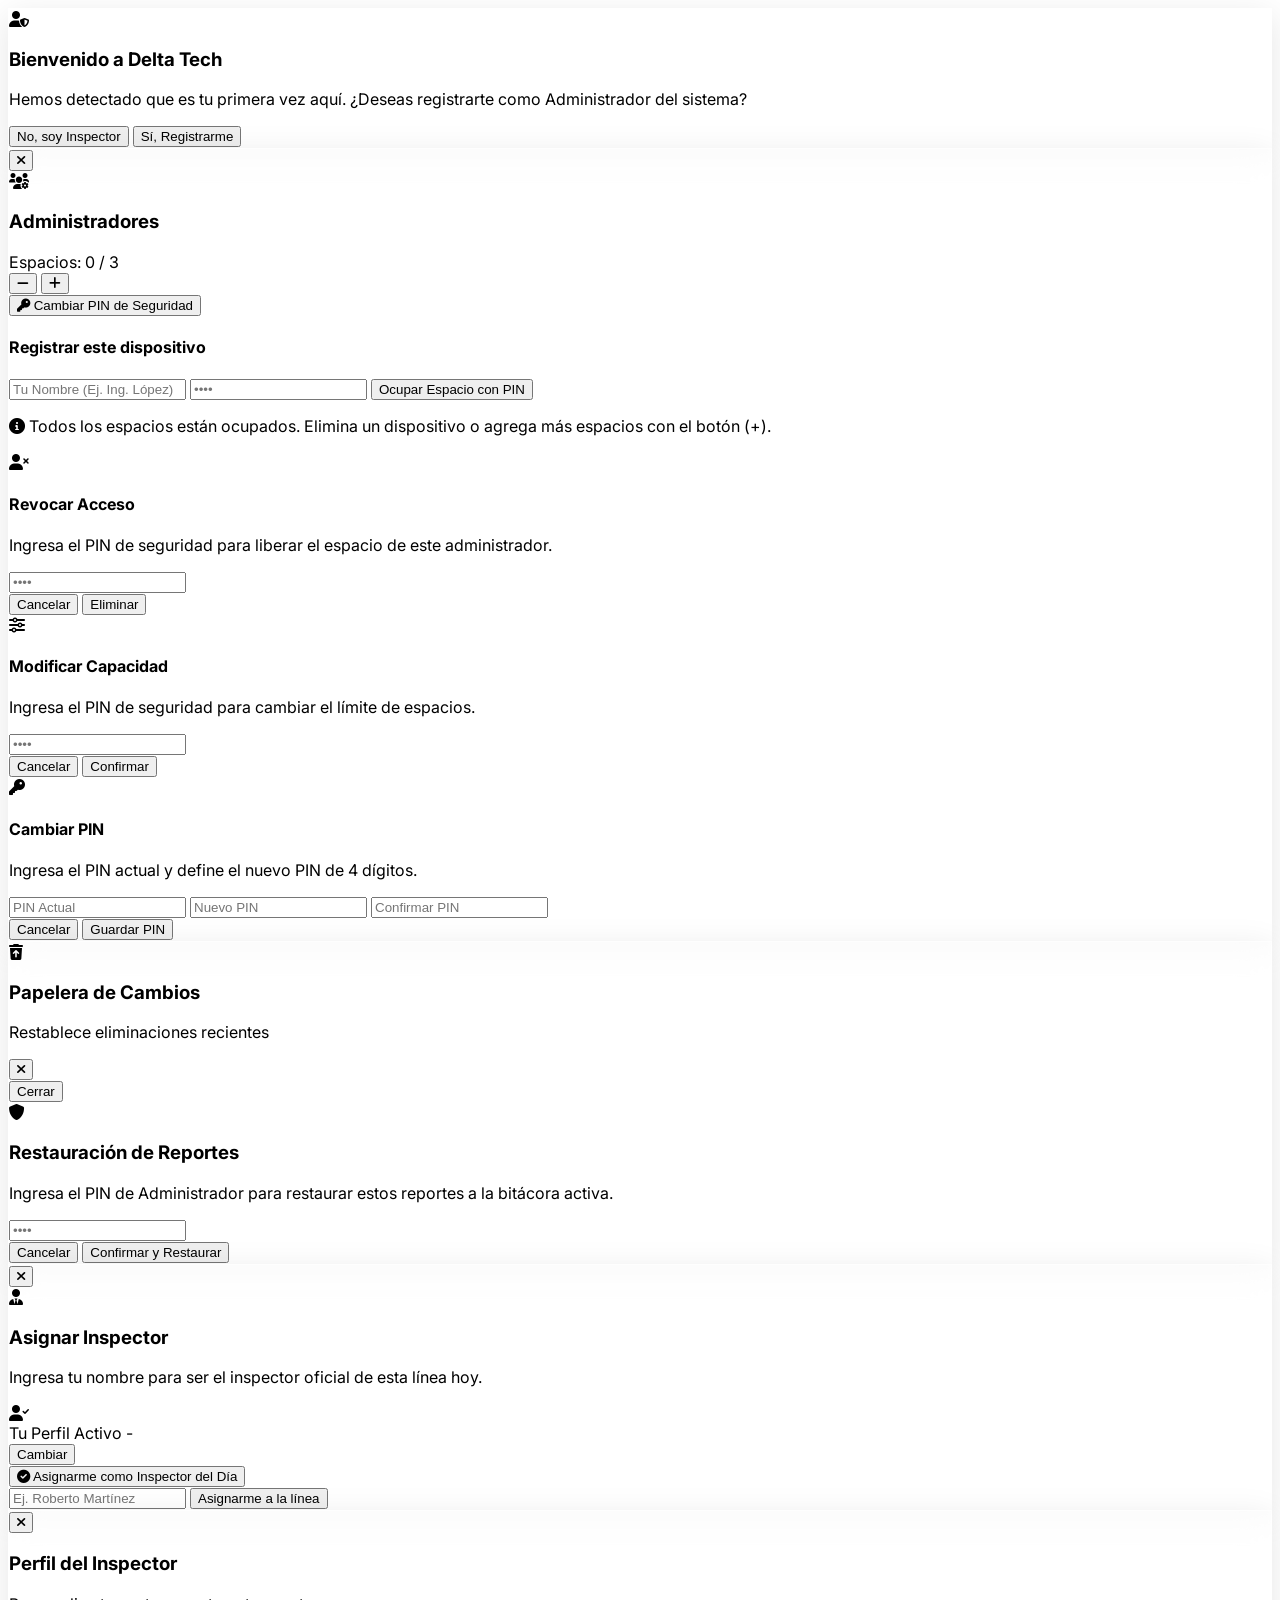
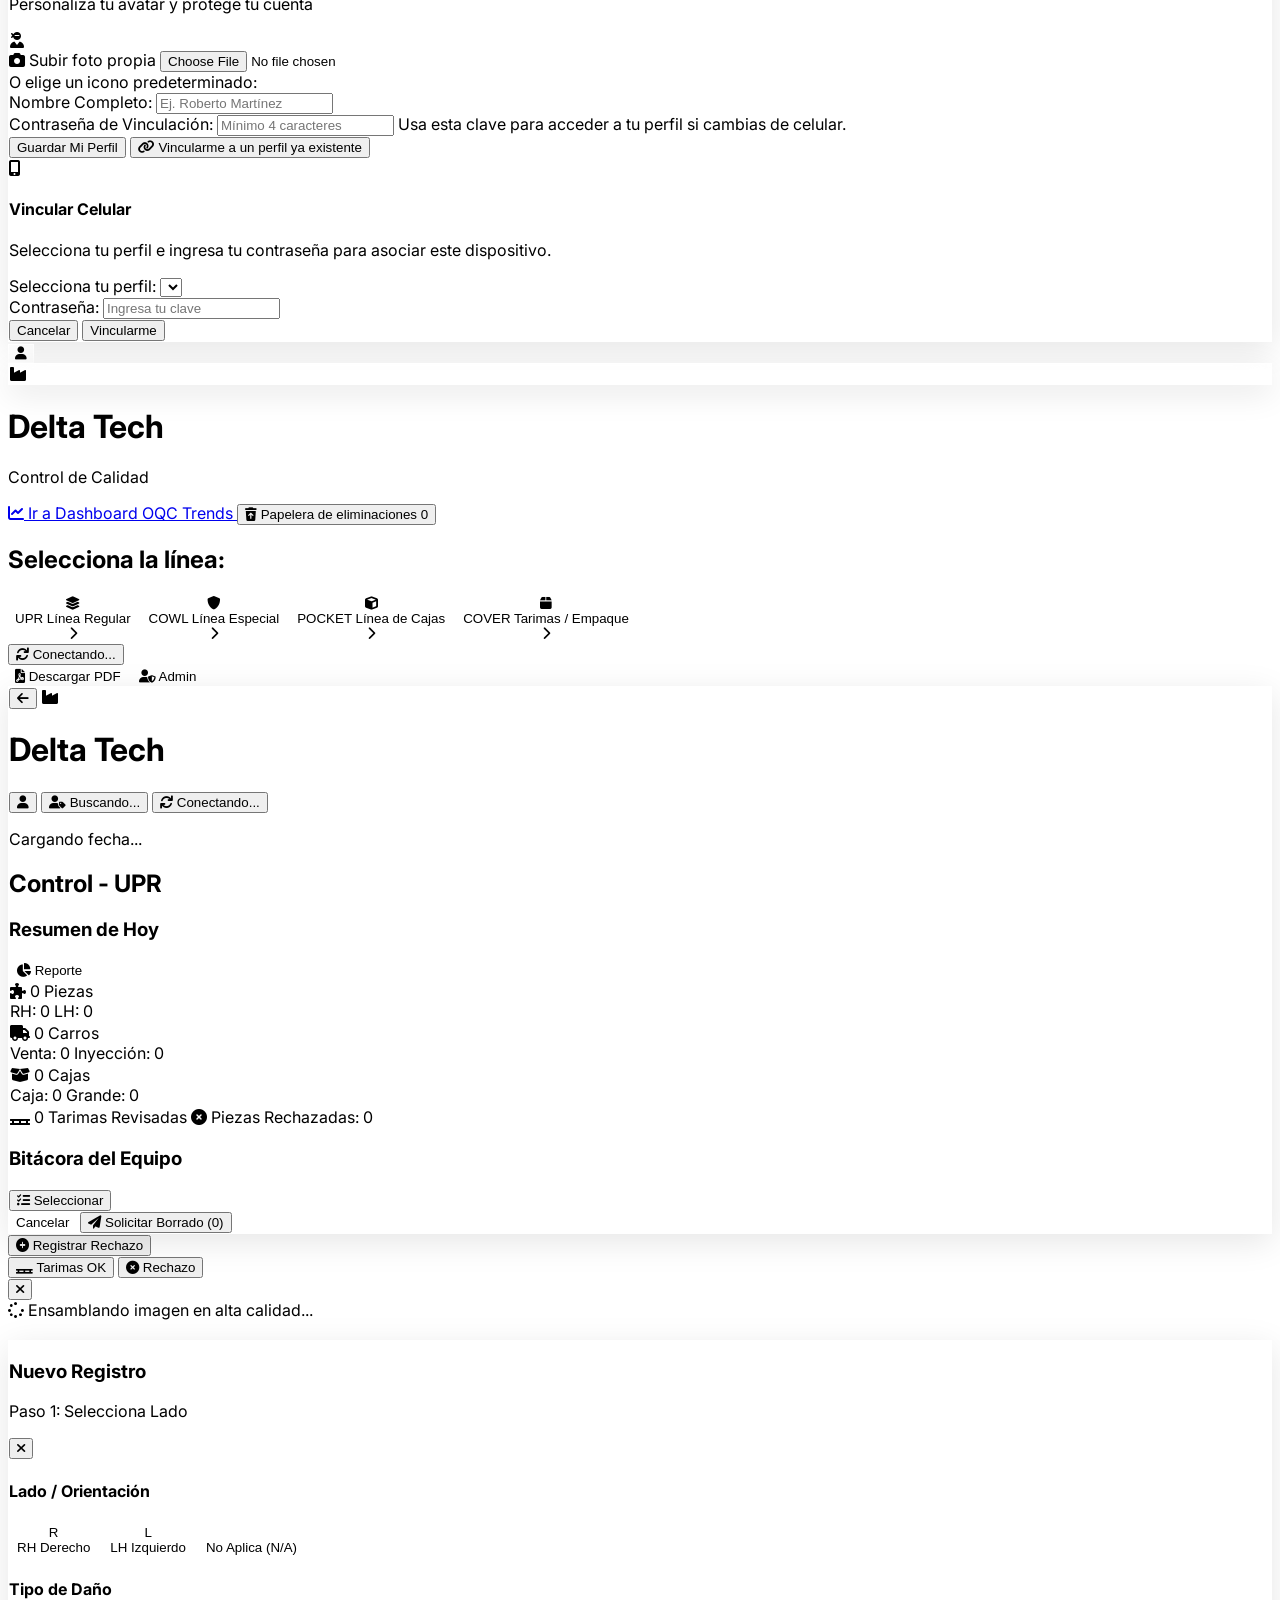
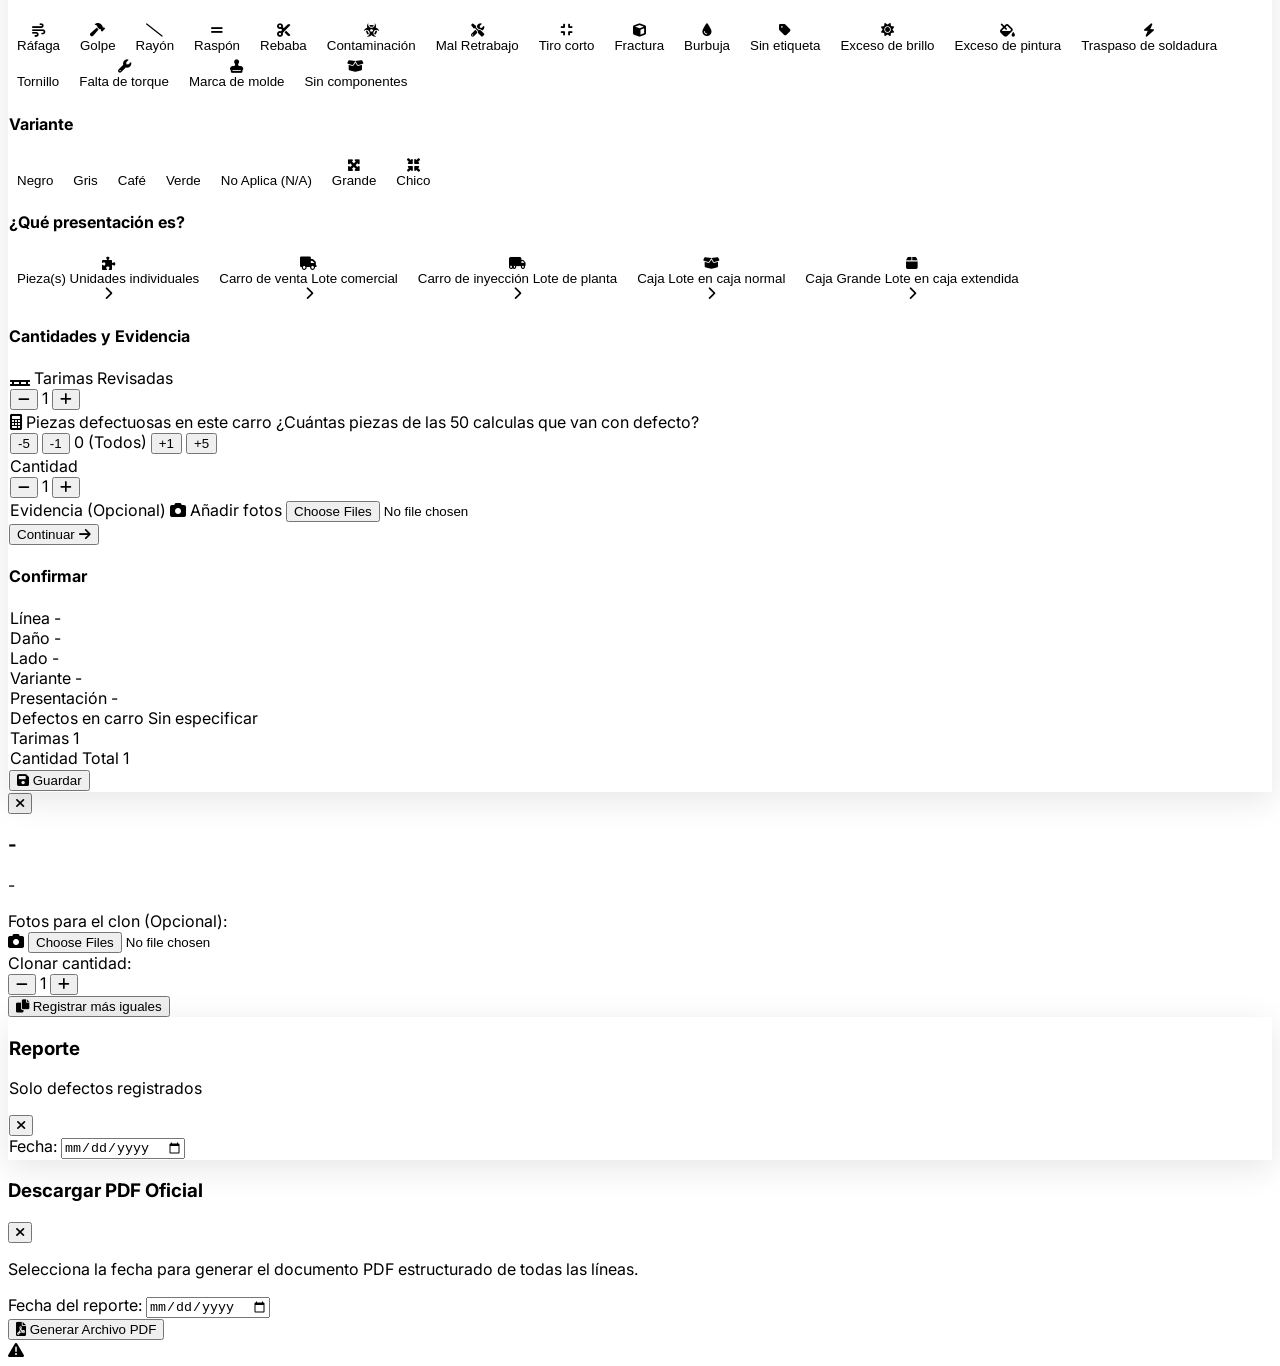
==== commit 16d6cf15: "Add files via upload" ====
--- a/index.html
+++ b/index.html
@@ -63,6 +63,11 @@
                 
                 <div id="admin-slots-list" class="w-full space-y-2 mb-5 max-h-[32vh] overflow-y-auto pr-1"></div>
 
+                
+                <button onclick="openChangePinView()" class="w-full mb-3 bg-gray-100 hover:bg-gray-200 text-gray-700 font-bold py-2.5 rounded-xl transition text-xs flex items-center justify-center gap-2 border border-gray-300 shadow-sm">
+                    <i class="fas fa-key text-indigo-600"></i> Cambiar PIN de Seguridad
+                </button>
+    
                 <div id="admin-register-section" class="w-full border-t border-gray-200 pt-4 flex flex-col items-center">
                     <h4 class="text-sm font-bold text-gray-800 mb-3">Registrar este dispositivo</h4>
                     <input type="text" id="admin-name-input" class="w-full bg-gray-50 border border-gray-300 rounded-xl px-4 py-2.5 mb-2.5 text-sm text-gray-800 font-bold focus:outline-none focus:ring-2 focus:ring-indigo-400 shadow-inner" placeholder="Tu Nombre (Ej. Ing. López)">
@@ -113,67 +118,71 @@
                         Confirmar
                     </button>
                 </div>
-            </div>
-
-        </div>
-    </div>
-
-    <!-- Modal de Alerta de Borrado para Administradores -->
-    <div id="admin-approval-modal" class="fixed inset-0 bg-black/70 backdrop-blur-xl z-[200] hidden flex-col items-center justify-center p-4 fade-in">
+            
+            <div id="admin-change-pin-view" class="w-full hidden flex-col items-center text-center py-2">
+                <div class="w-14 h-14 bg-indigo-100 rounded-full flex items-center justify-center text-indigo-600 text-2xl mb-3 shadow-inner">
+                    <i class="fas fa-key"></i>
+                </div>
+                <h4 class="text-lg font-black text-gray-900 mb-1">Cambiar PIN</h4>
+                <p class="text-xs text-gray-600 mb-4 px-2">Ingresa el PIN actual y define el nuevo PIN de 4 dígitos.</p>
+                
+                <input type="password" id="pin-change-current" maxlength="4" class="w-full bg-gray-50 border border-gray-300 rounded-xl px-4 py-2.5 mb-2.5 text-center tracking-[1em] text-xl font-bold focus:outline-none focus:ring-2 focus:ring-indigo-400" placeholder="PIN Actual">
+                <input type="password" id="pin-change-new" maxlength="4" class="w-full bg-gray-50 border border-gray-300 rounded-xl px-4 py-2.5 mb-2.5 text-center tracking-[1em] text-xl font-bold focus:outline-none focus:ring-2 focus:ring-indigo-400" placeholder="Nuevo PIN">
+                <input type="password" id="pin-change-confirm" maxlength="4" class="w-full bg-gray-50 border border-gray-300 rounded-xl px-4 py-2.5 mb-4 text-center tracking-[1em] text-xl font-bold focus:outline-none focus:ring-2 focus:ring-indigo-400" placeholder="Confirmar PIN">
+                
+                <div class="flex w-full gap-2">
+                    <button onclick="cancelChangePinView()" class="flex-1 bg-gray-200 hover:bg-gray-300 text-gray-700 font-bold py-3 rounded-xl transition active:scale-95 text-sm">Cancelar</button>
+                    <button onclick="confirmChangePin()" class="flex-1 bg-indigo-600 hover:bg-indigo-700 text-white font-bold py-3 rounded-xl transition active:scale-95 shadow-lg text-sm">Guardar PIN</button>
+                </div>
+            </div>
+    
+        </div>
+    </div>
+
+    <!-- Modal Papelera / Bitácora de Eliminaciones -->
+    <div id="trash-modal" class="fixed inset-0 bg-black/70 backdrop-blur-xl z-[200] hidden flex-col items-center justify-center p-4 fade-in">
         <div class="glass-panel w-full max-w-md rounded-3xl p-6 flex flex-col relative bg-white/95 max-h-[90vh]">
-            
-            <div id="approval-list-view" class="flex flex-col h-full w-full">
+            <div id="trash-list-view" class="flex flex-col h-full w-full">
                 <div class="flex items-start justify-between gap-3 mb-4 border-b border-gray-200 pb-3">
                     <div class="flex items-center gap-3">
                         <div class="w-12 h-12 bg-amber-100 rounded-full flex items-center justify-center text-amber-600 text-xl flex-shrink-0">
-                            <i class="fas fa-bell"></i>
+                            <i class="fas fa-trash-restore"></i>
                         </div>
                         <div>
-                            <h3 class="text-xl font-black text-gray-900">Solicitud de Borrado</h3>
-                            <p class="text-xs text-gray-500 font-medium">Desmarca los que NO quieras borrar</p>
-                        </div>
-                    </div>
-                    <button onclick="skipCurrentApprovalModal()" class="w-8 h-8 flex items-center justify-center rounded-full bg-gray-100 text-gray-500 hover:bg-gray-200 transition shadow-sm border border-gray-200 flex-shrink-0" title="Saltar por ahora">
+                            <h3 class="text-xl font-black text-gray-900">Papelera de Cambios</h3>
+                            <p class="text-xs text-gray-500 font-medium">Restablece eliminaciones recientes</p>
+                        </div>
+                    </div>
+                    <button onclick="closeTrashModal()" class="w-8 h-8 flex items-center justify-center rounded-full bg-gray-100 text-gray-500 hover:bg-gray-200 transition shadow-sm border border-gray-200 flex-shrink-0">
                         <i class="fas fa-times"></i>
                     </button>
                 </div>
                 
-                <div id="approval-items-container" class="flex-1 overflow-y-auto space-y-2 mb-4 pr-1 max-h-[48vh]"></div>
-
-                <div class="flex flex-col gap-2 mt-1">
-                    <div class="flex gap-3">
-                        <button onclick="rejectApprovalRequest()" class="flex-1 bg-gray-200 hover:bg-gray-300 text-gray-800 font-bold py-3 rounded-xl transition active:scale-95 text-sm">
-                            Rechazar Todo
-                        </button>
-                        <button onclick="showApprovalPinView()" class="flex-1 bg-red-600 hover:bg-red-700 text-white font-bold py-3 rounded-xl transition active:scale-95 shadow-lg text-sm">
-                            Aprobar Selección
-                        </button>
-                    </div>
-                    <button onclick="skipCurrentApprovalModal()" class="w-full py-2 text-xs font-bold text-gray-500 hover:text-gray-800 transition">
-                        Saltar por ahora (Decidir más tarde)
-                    </button>
-                </div>
-            </div>
-
-            <div id="approval-pin-view" class="hidden flex-col items-center w-full py-4 text-center">
-                <div class="w-16 h-16 bg-red-100 rounded-full flex items-center justify-center text-red-600 text-3xl mb-4 shadow-inner">
-                    <i class="fas fa-shield-halved"></i>
-                </div>
-                <h3 class="text-xl font-black text-gray-900 mb-2">Re-autenticación</h3>
-                <p class="text-sm text-gray-600 mb-6 font-medium bg-red-50 border border-red-100 p-3 rounded-xl">Por seguridad, en caso de que alguien haya tomado tu dispositivo, ingresa el PIN nuevamente para confirmar el borrado definitivo.</p>
-                
-                <input type="password" id="approval-pin-input" maxlength="4" class="w-full bg-gray-50 border border-gray-300 rounded-xl px-4 py-3 mb-5 text-center tracking-[1em] text-2xl text-gray-800 font-bold focus:outline-none focus:ring-2 focus:ring-red-400 shadow-inner" placeholder="••••">
+                <div id="trash-items-container" class="flex-1 overflow-y-auto space-y-3 mb-4 pr-1 max-h-[50vh]"></div>
+
+                <button onclick="closeTrashModal()" class="w-full py-2.5 bg-gray-200 hover:bg-gray-300 text-gray-800 font-bold rounded-xl transition text-sm">
+                    Cerrar
+                </button>
+            </div>
+
+            <div id="trash-pin-view" class="hidden flex-col items-center w-full py-4 text-center">
+                <div class="w-16 h-16 bg-indigo-100 rounded-full flex items-center justify-center text-indigo-600 text-3xl mb-4 shadow-inner">
+                    <i class="fas fa-shield-alt"></i>
+                </div>
+                <h3 class="text-xl font-black text-gray-900 mb-2">Restauración de Reportes</h3>
+                <p class="text-xs text-gray-600 mb-5 font-medium bg-indigo-50 border border-indigo-100 p-3 rounded-xl">Ingresa el PIN de Administrador para restaurar estos reportes a la bitácora activa.</p>
+                
+                <input type="password" id="trash-pin-input" maxlength="4" class="w-full bg-gray-50 border border-gray-300 rounded-xl px-4 py-3 mb-5 text-center tracking-[1em] text-2xl text-gray-800 font-bold focus:outline-none focus:ring-2 focus:ring-indigo-400 shadow-inner" placeholder="••••">
                 
                 <div class="flex w-full gap-3">
-                    <button onclick="cancelApprovalPinView()" class="flex-1 bg-gray-200 hover:bg-gray-300 text-gray-700 font-bold py-3.5 rounded-xl transition active:scale-95">
+                    <button onclick="cancelTrashPinView()" class="flex-1 bg-gray-200 hover:bg-gray-300 text-gray-700 font-bold py-3.5 rounded-xl transition active:scale-95 text-sm">
                         Cancelar
                     </button>
-                    <button onclick="executeApprovedDeletion()" class="flex-[2] bg-red-600 hover:bg-red-700 text-white font-bold py-3.5 rounded-xl transition active:scale-95 shadow-lg">
-                        Confirmar Borrado
-                    </button>
-                </div>
-            </div>
-
+                    <button onclick="executeRestoreWithPin()" class="flex-[2] bg-indigo-600 hover:bg-indigo-700 text-white font-bold py-3.5 rounded-xl transition active:scale-95 shadow-lg text-sm">
+                        Confirmar y Restaurar
+                    </button>
+                </div>
+            </div>
         </div>
     </div>
 
@@ -188,14 +197,122 @@
             </div>
             <h3 class="text-2xl font-bold text-gray-800 mb-2">Asignar Inspector</h3>
             <p class="text-gray-600 text-sm mb-6" id="inspector-modal-desc">Ingresa tu nombre para ser el inspector oficial de esta línea hoy.</p>
-            <input type="text" id="inspector-name-input" class="w-full bg-white/80 border border-white rounded-xl px-4 py-3 mb-4 text-gray-800 font-medium focus:outline-none focus:ring-2 focus:ring-blue-400 shadow-inner" placeholder="Ej. Roberto Martínez">
+            
+            <div id="inspector-profile-active-section" class="w-full flex flex-col items-center mb-3 hidden">
+                <div class="bg-indigo-50 border border-indigo-200 p-3 rounded-2xl w-full mb-3 flex items-center justify-between">
+                    <div class="flex items-center gap-2.5">
+                        <div class="w-10 h-10 rounded-full bg-indigo-600 text-white flex items-center justify-center font-bold text-sm shadow-sm">
+                            <i class="fas fa-user-check"></i>
+                        </div>
+                        <div class="text-left">
+                            <span class="text-[10px] text-gray-500 font-bold uppercase block">Tu Perfil Activo</span>
+                            <span id="inspector-active-profile-name" class="font-black text-gray-900 text-sm leading-tight block">-</span>
+                        </div>
+                    </div>
+                    <button onclick="openProfileModal()" class="text-indigo-600 text-xs font-bold hover:underline">Cambiar</button>
+                </div>
+                <button onclick="assignProfileAsDailyInspector()" class="w-full bg-indigo-600 hover:bg-indigo-700 text-white font-bold py-3.5 rounded-2xl transition active:scale-95 shadow-lg text-sm flex items-center justify-center gap-2">
+                    <i class="fas fa-check-circle text-base"></i> Asignarme como Inspector del Día
+                </button>
+            </div>
+
+            <div id="inspector-manual-input-section" class="w-full flex flex-col items-center">
+    
+                <input type="text" id="inspector-name-input" class="w-full bg-white/80 border border-white rounded-xl px-4 py-3 mb-4 text-gray-800 font-medium focus:outline-none focus:ring-2 focus:ring-blue-400 shadow-inner" placeholder="Ej. Roberto Martínez">
             <button onclick="saveInspectorName()" class="w-full bg-blue-600 hover:bg-blue-700 text-white font-bold py-3.5 rounded-xl transition active:scale-95 shadow-lg">
                 Asignarme a la línea
             </button>
-        </div>
-    </div>
-
+            </div>
+        </div>
+    </div>
+
+    
+    <!-- Modal de Perfil e Identidad del Inspector -->
+    <div id="profile-modal" class="fixed inset-0 bg-black/60 backdrop-blur-md z-[170] hidden flex-col items-center justify-center p-4 fade-in">
+        <div class="glass-panel w-full max-w-sm rounded-3xl p-6 flex flex-col items-center relative bg-white/95 max-h-[92vh] overflow-y-auto">
+            <button onclick="closeProfileModal()" class="absolute top-4 right-4 w-8 h-8 flex items-center justify-center rounded-full bg-gray-100 text-gray-600 hover:bg-gray-200 transition shadow-sm border border-gray-200">
+                <i class="fas fa-times"></i>
+            </button>
+            
+            <div id="profile-main-view" class="w-full flex flex-col items-center text-center">
+                <h3 class="text-xl font-black text-gray-900 mb-1">Perfil del Inspector</h3>
+                <p class="text-xs text-gray-500 font-medium mb-4">Personaliza tu avatar y protege tu cuenta</p>
+                
+                <!-- Avatar Preview -->
+                <div class="relative mb-4 flex flex-col items-center">
+                    <div id="profile-avatar-live-preview" class="w-20 h-20 rounded-full flex items-center justify-center shadow-lg border-2 border-white mb-2 overflow-hidden bg-slate-100">
+                        <i class="fas fa-user-ninja text-4xl text-blue-600"></i>
+                    </div>
+                    <label class="text-[11px] font-bold text-indigo-600 hover:text-indigo-800 cursor-pointer bg-indigo-50 border border-indigo-200 px-3 py-1 rounded-full shadow-sm">
+                        <i class="fas fa-camera mr-1"></i> Subir foto propia
+                        <input type="file" accept="image/*" class="hidden" onchange="handleCustomAvatarPhoto(event)">
+                    </label>
+                </div>
+
+                <!-- 10 Preset Avatars -->
+                <span class="text-[10px] font-bold text-gray-500 uppercase tracking-widest block mb-2">O elige un icono predeterminado:</span>
+                <div id="avatar-presets-grid" class="grid grid-cols-5 gap-2 w-full mb-4 p-2 bg-gray-50 rounded-2xl border border-gray-200 max-h-[140px] overflow-y-auto"></div>
+
+                <!-- Name & Password -->
+                <div class="w-full space-y-2.5 mb-5 text-left">
+                    <div>
+                        <label class="text-[11px] font-black text-gray-700 uppercase tracking-wider block mb-1">Nombre Completo:</label>
+                        <input type="text" id="profile-name-input" class="w-full bg-gray-50 border border-gray-300 rounded-xl px-4 py-2.5 text-sm text-gray-900 font-bold focus:outline-none focus:ring-2 focus:ring-indigo-400 shadow-inner" placeholder="Ej. Roberto Martínez">
+                    </div>
+                    <div>
+                        <label class="text-[11px] font-black text-gray-700 uppercase tracking-wider block mb-1">Contraseña de Vinculación:</label>
+                        <input type="password" id="profile-password-input" class="w-full bg-gray-50 border border-gray-300 rounded-xl px-4 py-2.5 text-sm text-gray-900 font-bold focus:outline-none focus:ring-2 focus:ring-indigo-400 shadow-inner" placeholder="Mínimo 4 caracteres">
+                        <span class="text-[9px] text-gray-400 font-medium mt-0.5 block leading-tight">Usa esta clave para acceder a tu perfil si cambias de celular.</span>
+                    </div>
+                </div>
+
+                <button onclick="saveProfile()" class="w-full bg-indigo-600 hover:bg-indigo-700 text-white font-bold py-3.5 rounded-xl transition active:scale-95 shadow-lg text-sm mb-3">
+                    Guardar Mi Perfil
+                </button>
+
+                <button onclick="openLinkProfileView()" class="w-full py-2 text-xs font-bold text-indigo-600 hover:text-indigo-800 transition border border-dashed border-indigo-200 rounded-xl bg-indigo-50/50">
+                    <i class="fas fa-link mr-1"></i> Vincularme a un perfil ya existente
+                </button>
+            </div>
+
+            <!-- Vista Vincular en Otro Celular -->
+            <div id="profile-link-view" class="w-full hidden flex-col items-center text-center py-2">
+                <div class="w-14 h-14 bg-indigo-100 rounded-full flex items-center justify-center text-indigo-600 text-2xl mb-3 shadow-inner">
+                    <i class="fas fa-mobile-alt"></i>
+                </div>
+                <h4 class="text-lg font-black text-gray-900 mb-1">Vincular Celular</h4>
+                <p class="text-xs text-gray-600 mb-4 px-2">Selecciona tu perfil e ingresa tu contraseña para asociar este dispositivo.</p>
+                
+                <div class="w-full space-y-3 mb-5 text-left">
+                    <div>
+                        <label class="text-[11px] font-black text-gray-700 uppercase tracking-wider block mb-1">Selecciona tu perfil:</label>
+                        <select id="select-existing-profile" class="w-full bg-gray-50 border border-gray-300 rounded-xl px-4 py-2.5 text-sm text-gray-900 font-bold focus:outline-none focus:ring-2 focus:ring-indigo-400 shadow-inner"></select>
+                    </div>
+                    <div>
+                        <label class="text-[11px] font-black text-gray-700 uppercase tracking-wider block mb-1">Contraseña:</label>
+                        <input type="password" id="input-link-password" class="w-full bg-gray-50 border border-gray-300 rounded-xl px-4 py-2.5 text-sm text-gray-900 font-bold focus:outline-none focus:ring-2 focus:ring-indigo-400 shadow-inner" placeholder="Ingresa tu clave">
+                    </div>
+                </div>
+
+                <div class="flex w-full gap-2">
+                    <button onclick="cancelLinkProfileView()" class="flex-1 bg-gray-200 hover:bg-gray-300 text-gray-700 font-bold py-3 rounded-xl transition active:scale-95 text-sm">Cancelar</button>
+                    <button onclick="confirmLinkProfile()" class="flex-1 bg-indigo-600 hover:bg-indigo-700 text-white font-bold py-3 rounded-xl transition active:scale-95 shadow-lg text-sm">Vincularme</button>
+                </div>
+            </div>
+        </div>
+    </div>
+    
     <!-- LOBBY (Pantalla de Inicio) -->
+    
+    <!-- Botón Perfil Superior en Lobby -->
+    <div class="absolute top-4 right-4 z-50">
+        <button id="lobby-profile-avatar-btn" onclick="openProfileModal()" class="glass-btn p-1.5 rounded-full flex items-center gap-2 border border-white/80 shadow-md hover:bg-white transition active:scale-95" title="Mi Perfil">
+            <div id="lobby-profile-avatar-slot">
+                <div class="w-10 h-10 rounded-full bg-blue-600 text-white flex items-center justify-center font-bold text-sm shadow-sm"><i class="fas fa-user"></i></div>
+            </div>
+        </button>
+    </div>
+    
     <div id="lobby-screen" class="absolute inset-0 z-40 flex flex-col items-center justify-center p-6 fade-in overflow-y-auto">
         
         <div class="text-center mb-6 mt-4 relative">
@@ -210,9 +327,9 @@
             <i class="fas fa-chart-line text-lg"></i> Ir a Dashboard OQC Trends
         </a>
 
-        <button id="btn-pending-approvals-lobby" onclick="openPendingApprovalsManually()" class="hidden w-full max-w-xs bg-amber-500 hover:bg-amber-600 text-white p-2.5 rounded-2xl shadow-md mb-4 items-center justify-between px-4 transition active:scale-95 border border-amber-400 font-bold text-xs">
-            <span class="flex items-center gap-2"><i class="fas fa-bell animate-bounce"></i> Solicitudes de borrado pendientes</span>
-            <span id="lobby-pending-count" class="bg-white text-amber-700 font-black px-2 py-0.5 rounded-full">1</span>
+        <button id="btn-trash-lobby" onclick="openTrashModal()" class="hidden w-full max-w-xs bg-amber-500 hover:bg-amber-600 text-white p-2.5 rounded-2xl shadow-md mb-4 items-center justify-between px-4 transition active:scale-95 border border-amber-400 font-bold text-xs">
+            <span class="flex items-center gap-2"><i class="fas fa-trash-restore"></i> Papelera de eliminaciones</span>
+            <span id="lobby-trash-count" class="bg-white text-amber-700 font-black px-2 py-0.5 rounded-full">0</span>
         </button>
 
         <h2 class="text-lg font-bold text-gray-800 mb-4 w-full max-w-xs text-left drop-shadow-sm">Selecciona la línea:</h2>
@@ -301,6 +418,13 @@
                 </div>
                 
                 <div class="flex items-center gap-1.5">
+                    
+                    <button onclick="openProfileModal()" class="flex items-center bg-black/20 hover:bg-black/30 backdrop-blur-sm p-1 rounded-full border border-white/10 shadow-inner transition active:scale-95" title="Mi Perfil">
+                        <div id="header-profile-avatar-slot">
+                            <div class="w-8 h-8 rounded-full bg-blue-600 text-white flex items-center justify-center font-bold text-xs"><i class="fas fa-user"></i></div>
+                        </div>
+                    </button>
+    
                     <button onclick="openInspectorModal()" class="flex items-center gap-1 bg-black/20 hover:bg-black/30 backdrop-blur-sm px-2.5 py-1.5 rounded-full text-[11px] font-bold border border-white/10 shadow-inner transition">
                         <i class="fas fa-user-tag text-white/80"></i> 
                         <span id="current-inspector-display" class="truncate max-w-[70px]">Buscando...</span>
@@ -650,6 +774,20 @@
                             </div>
                         </div>
 
+                        
+                        <!-- Desglose de Piezas en Carros UPR (Opcional) -->
+                        <div id="upr-cart-pieces-container" class="w-full glass-btn p-5 rounded-3xl shadow-sm mb-5 border-2 border-indigo-300 hidden">
+                            <span class="block text-xs font-black text-indigo-950 mb-1 text-center uppercase tracking-wider"><i class="fas fa-calculator mr-1"></i> Piezas defectuosas en este carro</span>
+                            <span class="block text-[11px] text-gray-600 text-center mb-4 font-semibold">¿Cuántas piezas de las 50 calculas que van con defecto?</span>
+                            <div class="flex items-center justify-center gap-3">
+                                <button type="button" onclick="changeCartDefectPieces(-5)" class="w-11 h-11 rounded-xl bg-white border border-indigo-200 flex items-center justify-center text-xs font-black text-indigo-700 hover:bg-indigo-50 active:scale-95 shadow-sm">-5</button>
+                                <button type="button" onclick="changeCartDefectPieces(-1)" class="w-10 h-10 rounded-xl bg-white border border-gray-300 flex items-center justify-center text-sm font-bold text-gray-700 hover:bg-gray-50 active:scale-95 shadow-sm">-1</button>
+                                <span id="record-cart-defect-pieces" class="text-lg font-black text-indigo-950 w-28 text-center drop-shadow-sm bg-white/70 py-2 rounded-xl border border-white shadow-inner">0 (Todos)</span>
+                                <button type="button" onclick="changeCartDefectPieces(1)" class="w-10 h-10 rounded-xl bg-white border border-gray-300 flex items-center justify-center text-sm font-bold text-gray-700 hover:bg-gray-50 active:scale-95 shadow-sm">+1</button>
+                                <button type="button" onclick="changeCartDefectPieces(5)" class="w-11 h-11 rounded-xl bg-indigo-600 text-white flex items-center justify-center text-xs font-black hover:bg-indigo-700 active:scale-95 shadow-md">+5</button>
+                            </div>
+                        </div>
+    
                         <!-- Cantidad -->
                         <div id="quantity-container-wrapper" class="w-full glass-btn p-6 rounded-3xl shadow-sm mb-5 border border-white">
                             <span id="lbl-cantidad-rechazos" class="block text-sm font-black text-gray-700 mb-4 text-center uppercase tracking-widest">Cantidad</span>
@@ -701,6 +839,12 @@
                                 <span class="text-gray-600 font-bold">Presentación</span>
                                 <span class="font-bold text-xl text-gray-800" id="summary-type">-</span>
                             </div>
+                            
+                            <div id="summary-cart-defect-row" class="flex justify-between items-center py-3 border-b border-gray-300/30 hidden">
+                                <span class="text-gray-600 font-bold">Defectos en carro</span>
+                                <span class="font-bold text-lg text-indigo-700" id="summary-cart-defect-pieces">Sin especificar</span>
+                            </div>
+    
                             <div id="summary-pallets-row" class="flex justify-between items-center py-3 border-b border-gray-300/30 hidden">
                                 <span class="text-gray-600 font-bold">Tarimas</span>
                                 <span class="font-black text-2xl text-emerald-700" id="summary-pallets">1</span>
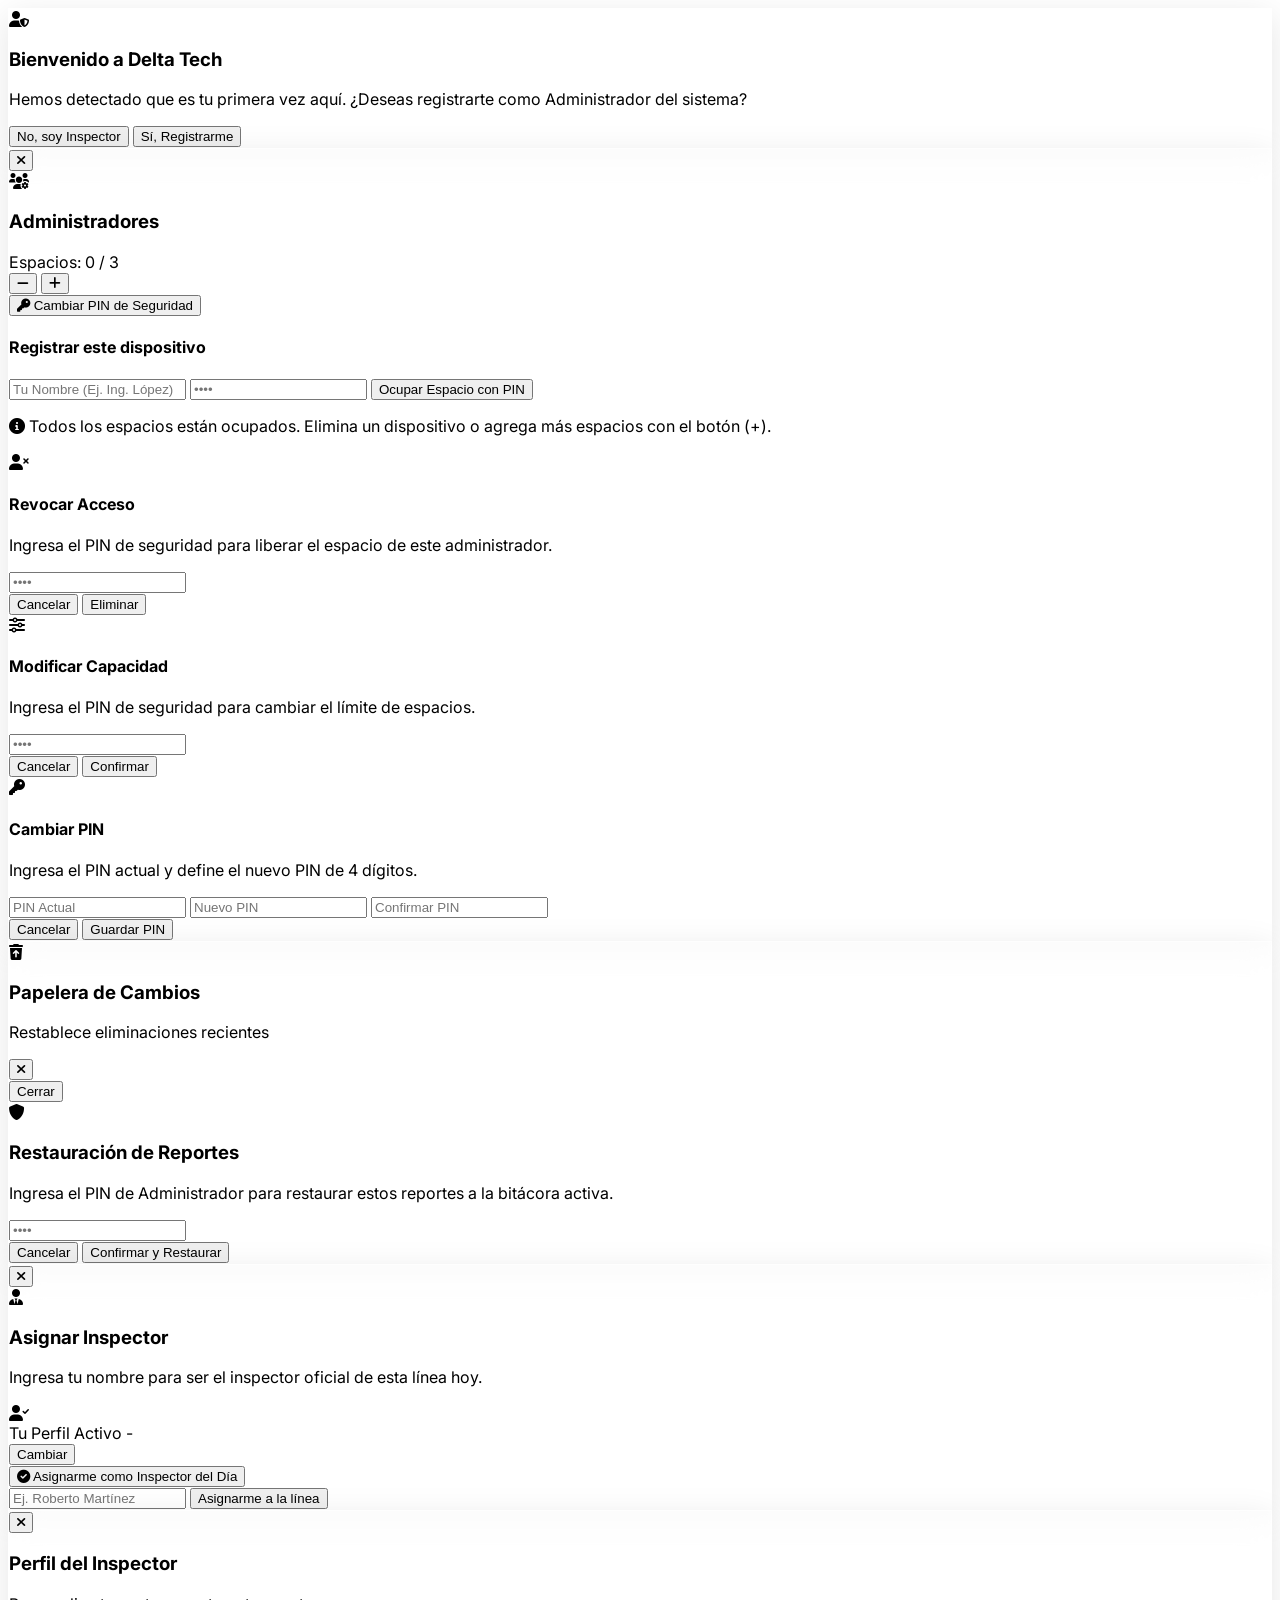
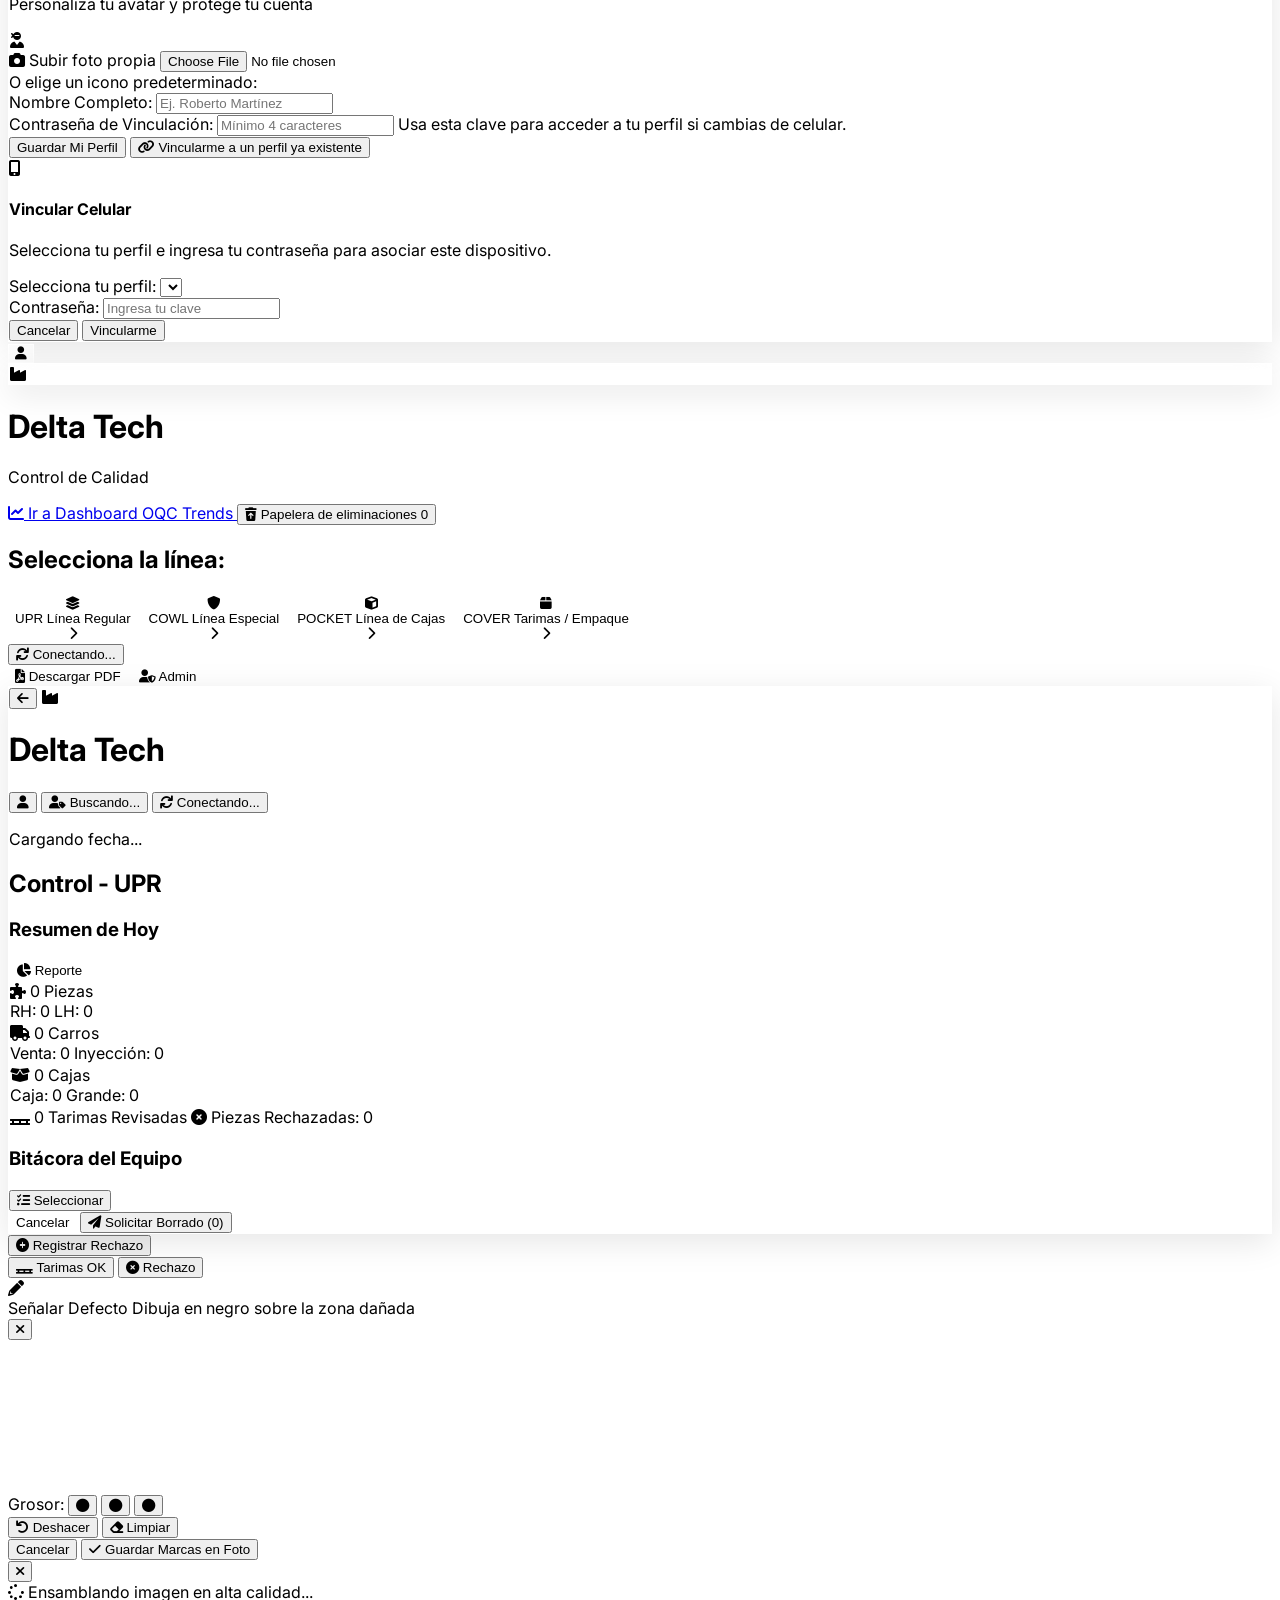
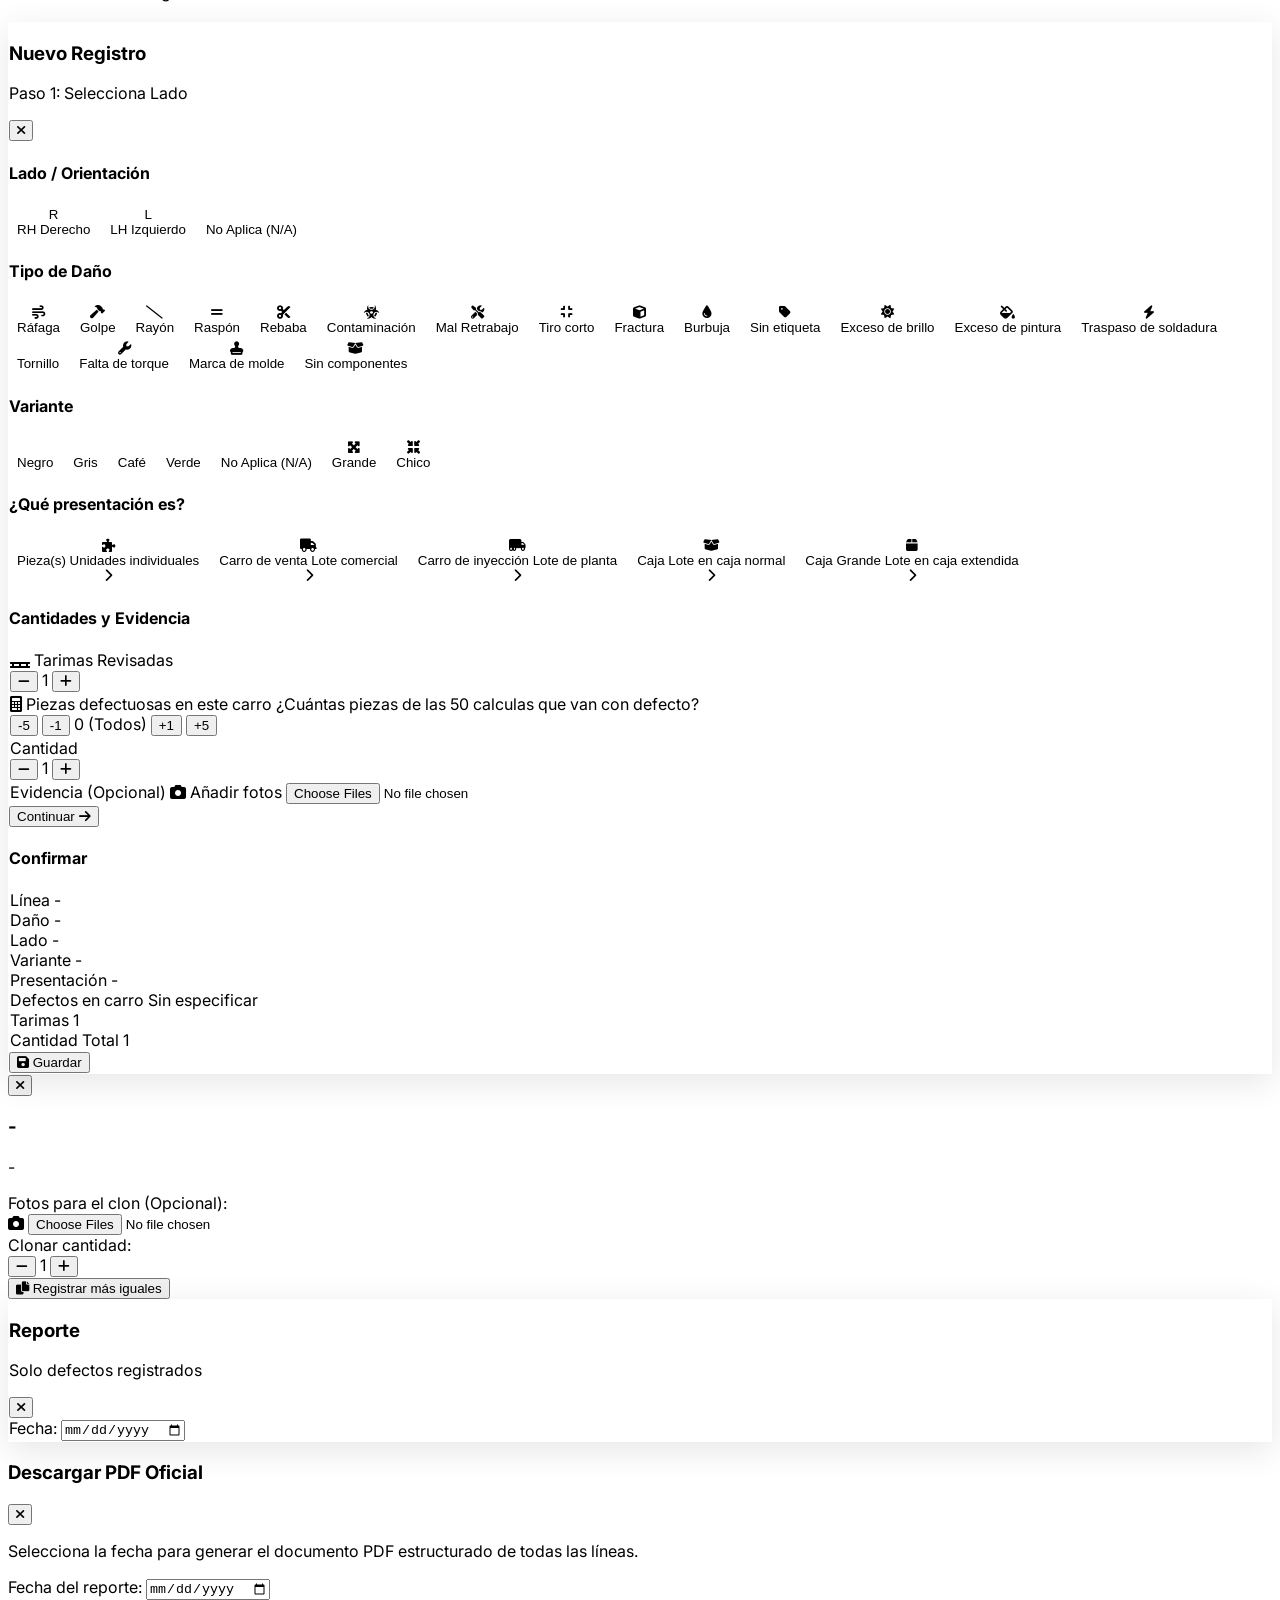
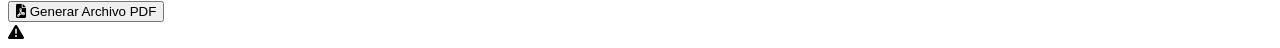
==== commit eeb6dcf7: "Add files via upload" ====
--- a/index.html
+++ b/index.html
@@ -525,6 +525,44 @@
         </div>
     </div>
 
+    
+    <!-- Modal Editor / Anotación de Fotos (Rayar en Negro) -->
+    <div id="photo-editor-modal" class="fixed inset-0 bg-black/90 backdrop-blur-xl z-[250] hidden flex-col items-center justify-between p-3 fade-in select-none">
+        <div class="w-full max-w-lg flex items-center justify-between p-3 bg-white/10 rounded-2xl border border-white/15 backdrop-blur-md mb-2">
+            <div class="flex items-center gap-2.5 text-white">
+                <div class="w-8 h-8 rounded-full bg-blue-600 flex items-center justify-center text-sm shadow-sm"><i class="fas fa-pencil-alt text-amber-300"></i></div>
+                <div>
+                    <span class="font-black text-sm block">Señalar Defecto</span>
+                    <span class="text-[10px] text-gray-300">Dibuja en negro sobre la zona dañada</span>
+                </div>
+            </div>
+            <button onclick="closePhotoEditor()" class="w-8 h-8 rounded-full bg-white/20 text-white flex items-center justify-center hover:bg-white/30 transition active:scale-95"><i class="fas fa-times"></i></button>
+        </div>
+
+        <div id="canvas-wrapper" class="flex-1 w-full max-w-lg flex items-center justify-center overflow-hidden relative rounded-2xl bg-black/40 border border-white/10 shadow-2xl p-1">
+            <canvas id="photo-annotation-canvas" class="max-w-full max-h-[68vh] rounded-xl shadow-lg cursor-crosshair touch-none"></canvas>
+        </div>
+
+        <div class="w-full max-w-lg flex flex-col gap-2 mt-2 p-3 bg-white/10 rounded-2xl border border-white/15 backdrop-blur-md">
+            <div class="flex items-center justify-between gap-2">
+                <div class="flex items-center gap-1.5 bg-black/40 p-1 rounded-xl border border-white/10">
+                    <span class="text-[9px] text-gray-400 font-bold px-1.5 uppercase">Grosor:</span>
+                    <button type="button" onclick="setBrushSize(3)" id="brush-size-3" class="w-7 h-7 rounded-lg flex items-center justify-center text-white text-xs font-bold transition hover:bg-white/20 active:scale-95" title="Fino"><i class="fas fa-circle text-[5px]"></i></button>
+                    <button type="button" onclick="setBrushSize(6)" id="brush-size-6" class="w-7 h-7 rounded-lg flex items-center justify-center text-white text-xs font-bold bg-white/30 transition hover:bg-white/20 active:scale-95 shadow" title="Medio"><i class="fas fa-circle text-[9px]"></i></button>
+                    <button type="button" onclick="setBrushSize(12)" id="brush-size-12" class="w-7 h-7 rounded-lg flex items-center justify-center text-white text-xs font-bold transition hover:bg-white/20 active:scale-95" title="Grueso"><i class="fas fa-circle text-[13px]"></i></button>
+                </div>
+                <div class="flex items-center gap-1.5">
+                    <button type="button" onclick="undoLastStroke()" class="px-2.5 py-1.5 rounded-xl bg-white/15 hover:bg-white/25 text-white font-bold text-xs transition active:scale-95 flex items-center gap-1"><i class="fas fa-undo"></i> Deshacer</button>
+                    <button type="button" onclick="clearAllStrokes()" class="px-2.5 py-1.5 rounded-xl bg-white/15 hover:bg-white/25 text-white font-bold text-xs transition active:scale-95 flex items-center gap-1"><i class="fas fa-eraser"></i> Limpiar</button>
+                </div>
+            </div>
+            <div class="flex gap-2 w-full mt-0.5">
+                <button type="button" onclick="closePhotoEditor()" class="flex-1 py-2.5 bg-gray-200/80 hover:bg-gray-200 text-gray-800 font-bold rounded-xl transition active:scale-95 text-xs">Cancelar</button>
+                <button type="button" onclick="savePhotoAnnotations()" class="flex-[2] py-2.5 bg-blue-600 hover:bg-blue-700 text-white font-bold rounded-xl transition active:scale-95 text-xs shadow-lg flex items-center justify-center gap-1.5"><i class="fas fa-check"></i> Guardar Marcas en Foto</button>
+            </div>
+        </div>
+    </div>
+    
     <!-- Visor de Fotos Ampliado (Pantalla Completa) -->
     <div id="photo-viewer-modal" class="fixed inset-0 bg-black/95 backdrop-blur-2xl z-[300] hidden flex-col items-center justify-center fade-in p-4 cursor-pointer" onclick="closePhotoViewer()">
         <button onclick="closePhotoViewer()" class="absolute top-6 right-6 w-12 h-12 bg-white/20 rounded-full text-white flex items-center justify-center text-2xl hover:bg-white/30 backdrop-blur-md transition active:scale-95 border border-white/20 z-10">
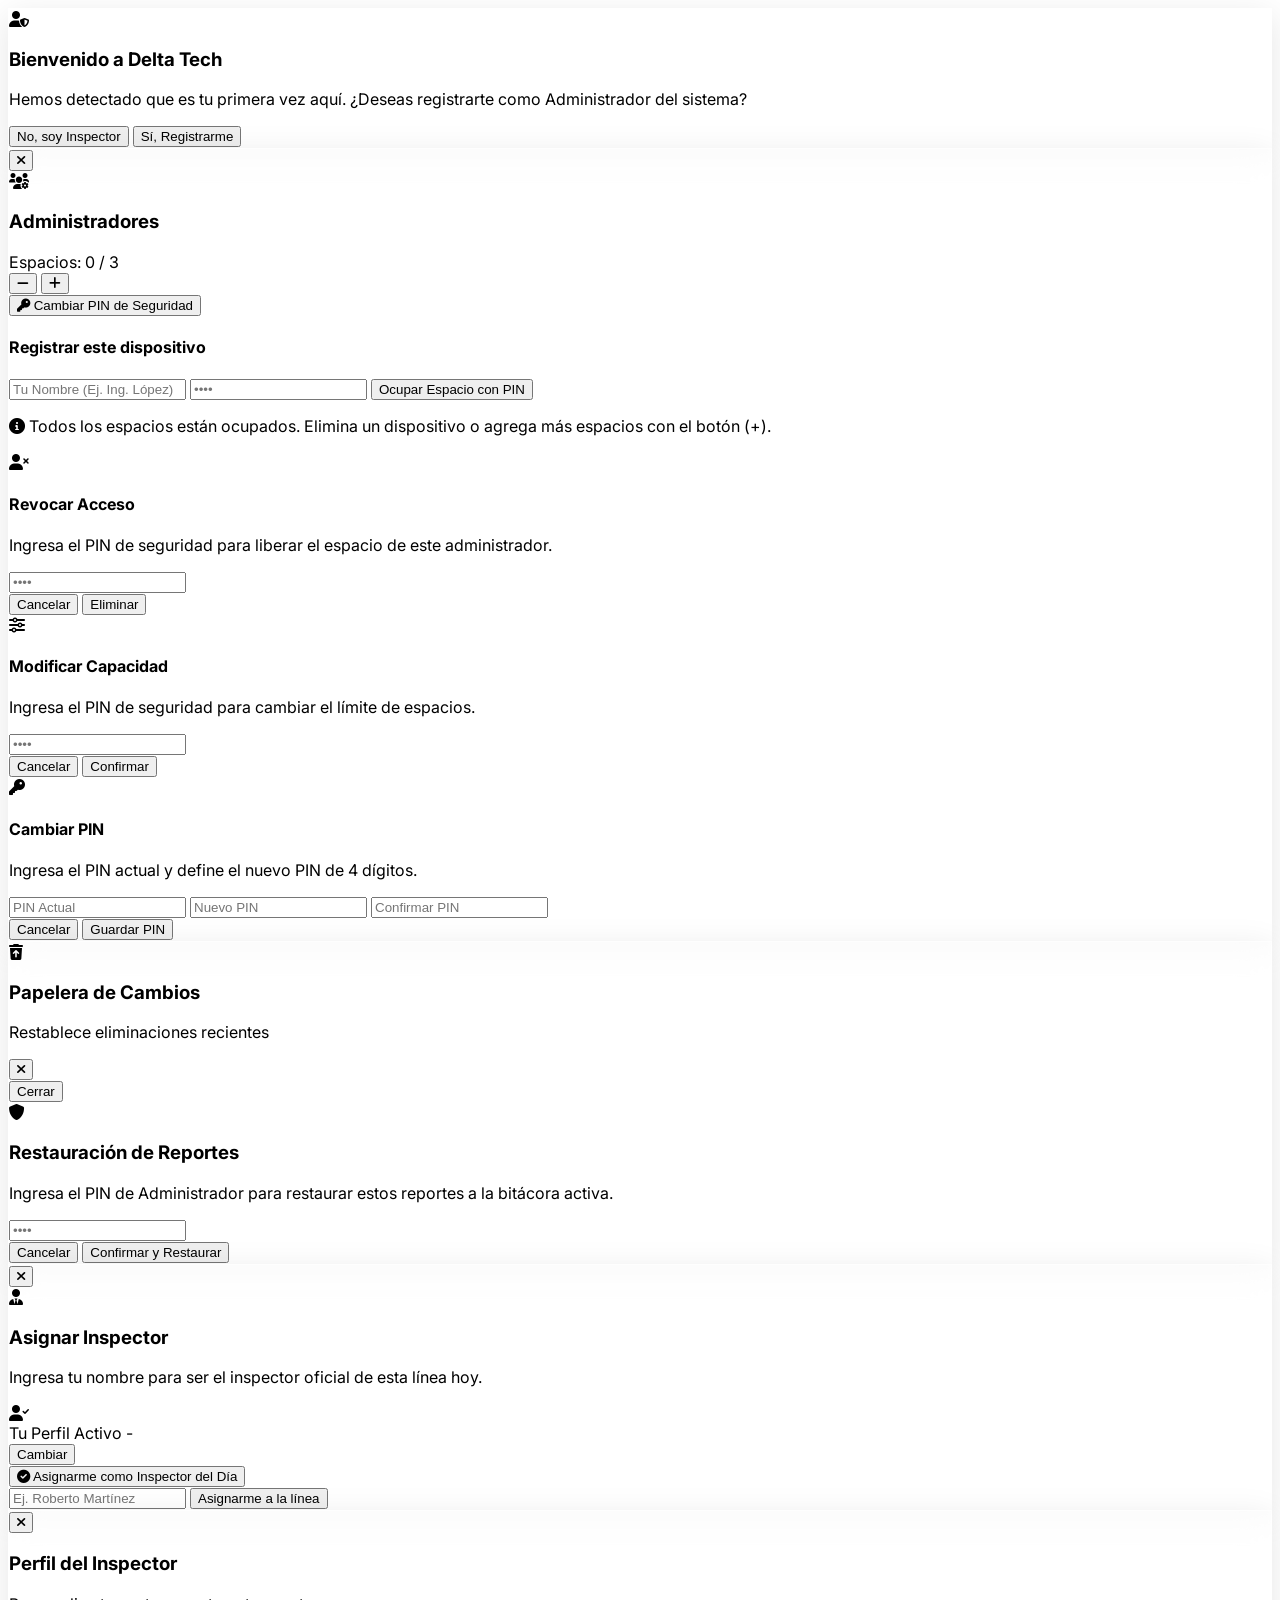
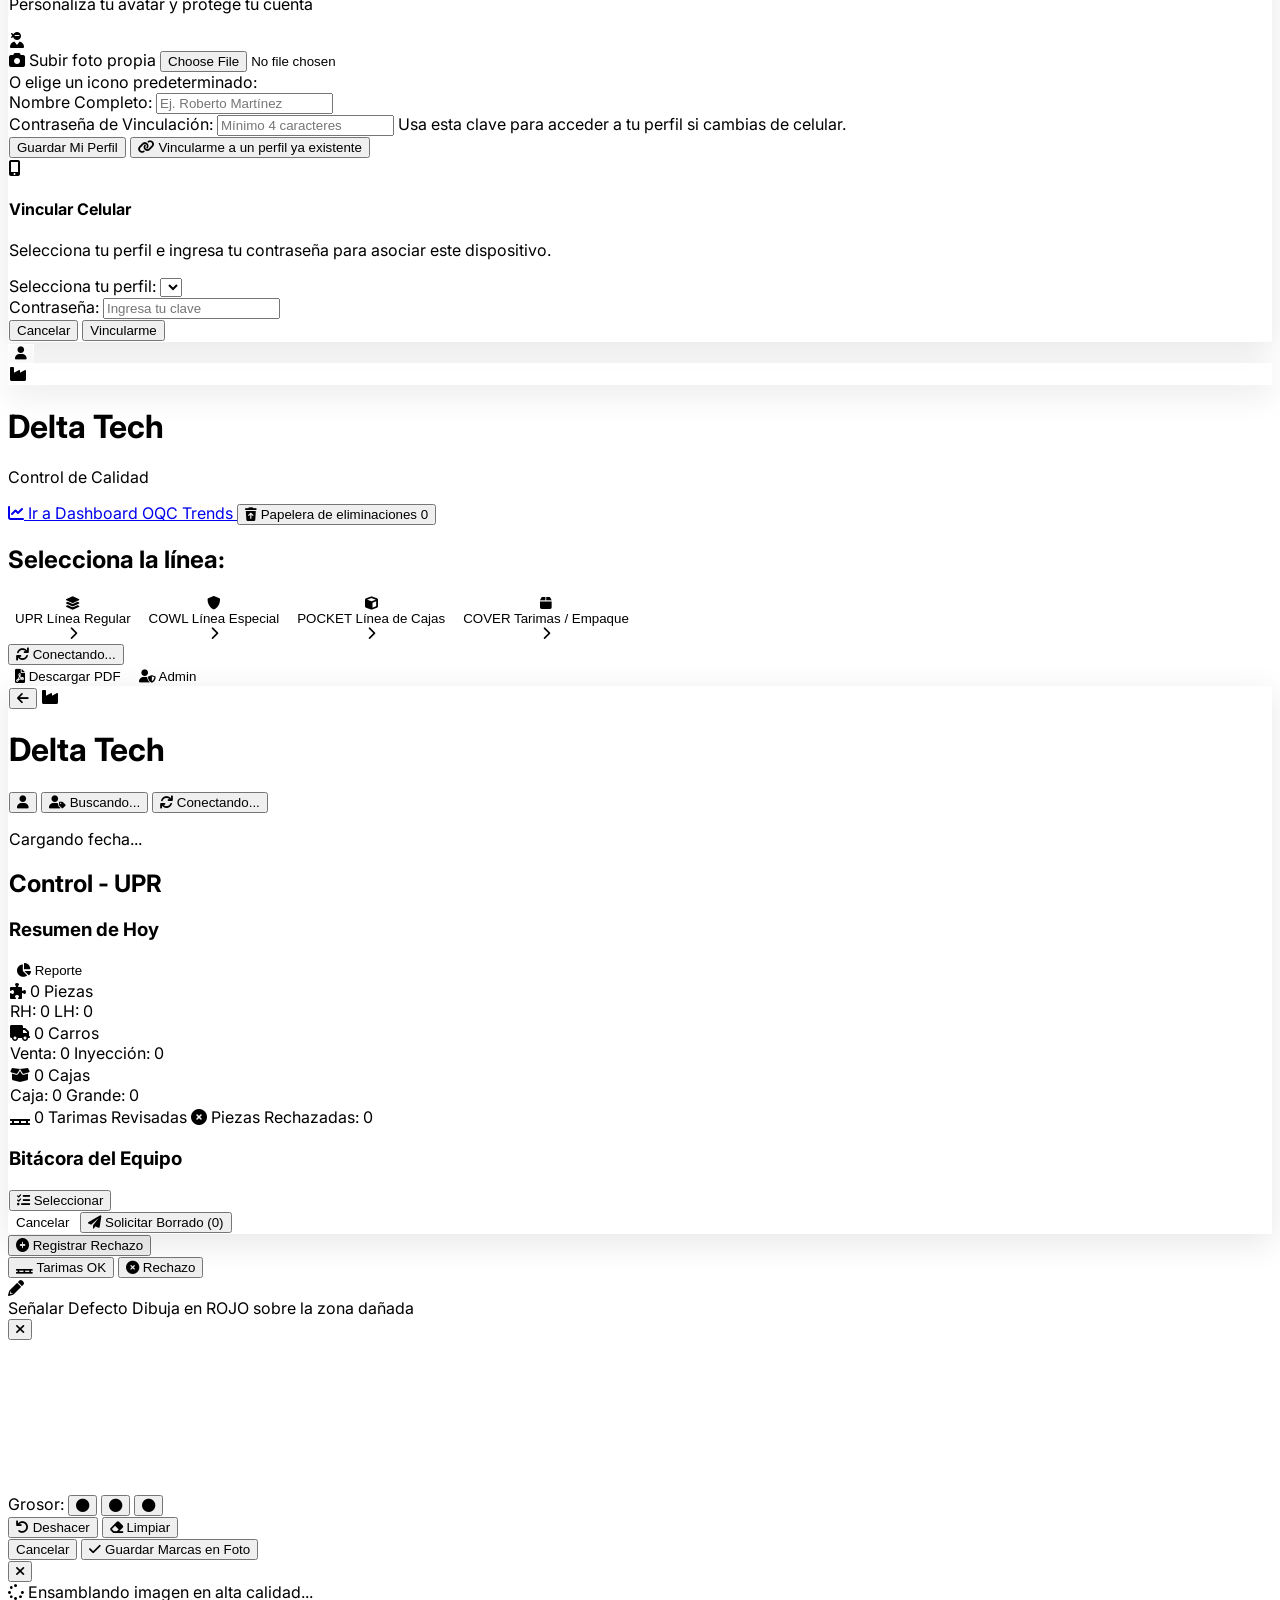
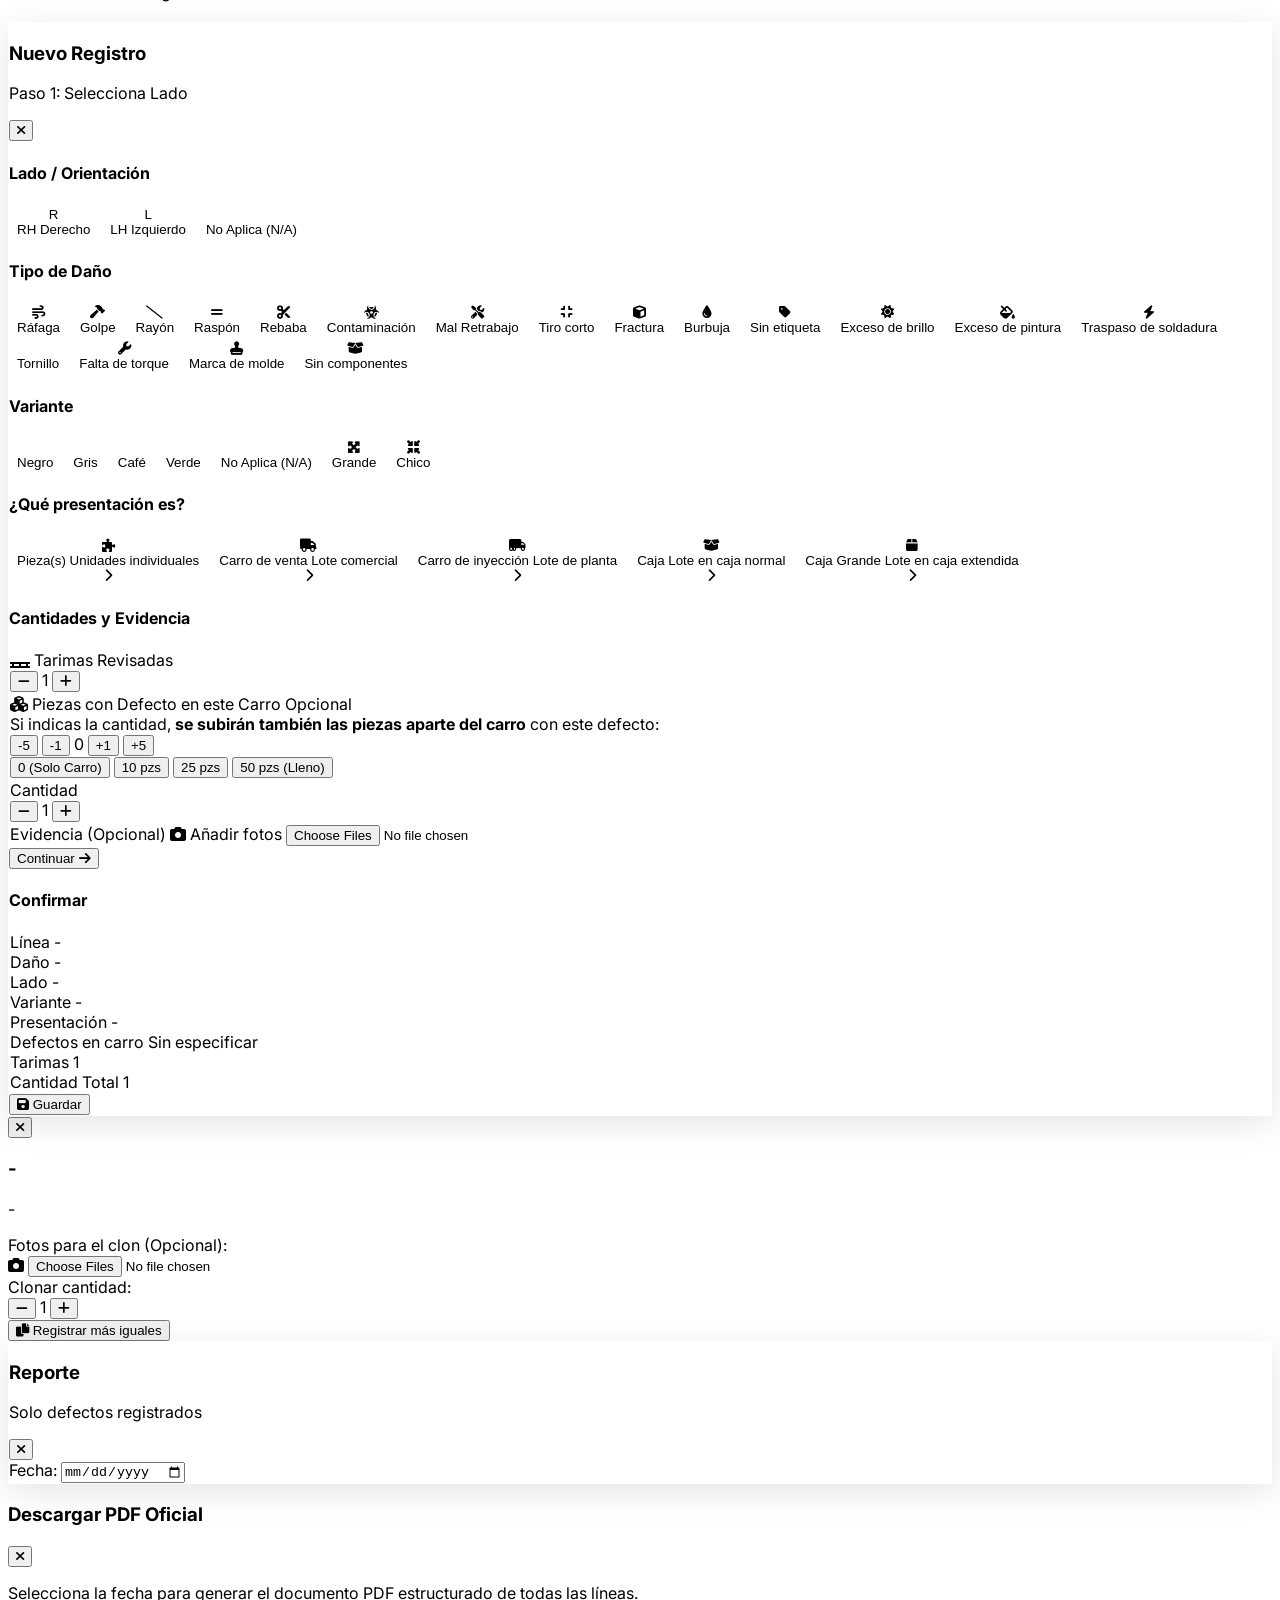
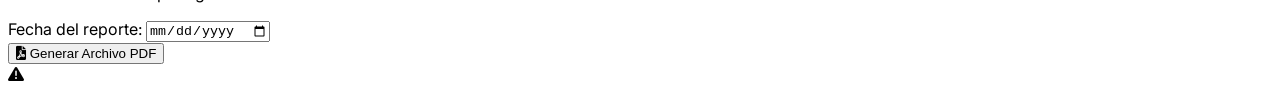
==== commit 874fb5ac: "Add files via upload" ====
--- a/index.html
+++ b/index.html
@@ -12,7 +12,6 @@
     <script src="https://cdnjs.cloudflare.com/ajax/libs/jspdf-autotable/3.5.31/jspdf.plugin.autotable.min.js"></script>
     <link rel="stylesheet" href="styles.css">
 </head>
-</head>
 <body class="text-gray-800 antialiased h-screen flex flex-col overflow-hidden relative">
     
     <div class="absolute inset-0 bg-white/30 backdrop-blur-md z-0"></div>
@@ -118,6 +117,7 @@
                         Confirmar
                     </button>
                 </div>
+            </div>
             
             <div id="admin-change-pin-view" class="w-full hidden flex-col items-center text-center py-2">
                 <div class="w-14 h-14 bg-indigo-100 rounded-full flex items-center justify-center text-indigo-600 text-2xl mb-3 shadow-inner">
@@ -530,10 +530,10 @@
     <div id="photo-editor-modal" class="fixed inset-0 bg-black/90 backdrop-blur-xl z-[250] hidden flex-col items-center justify-between p-3 fade-in select-none">
         <div class="w-full max-w-lg flex items-center justify-between p-3 bg-white/10 rounded-2xl border border-white/15 backdrop-blur-md mb-2">
             <div class="flex items-center gap-2.5 text-white">
-                <div class="w-8 h-8 rounded-full bg-blue-600 flex items-center justify-center text-sm shadow-sm"><i class="fas fa-pencil-alt text-amber-300"></i></div>
+                <div class="w-8 h-8 rounded-full bg-blue-600 flex items-center justify-center text-sm shadow-sm"><i class="fas fa-pencil-alt text-red-500"></i></div>
                 <div>
                     <span class="font-black text-sm block">Señalar Defecto</span>
-                    <span class="text-[10px] text-gray-300">Dibuja en negro sobre la zona dañada</span>
+                    <span class="text-[10px] text-gray-300">Dibuja en ROJO sobre la zona dañada</span>
                 </div>
             </div>
             <button onclick="closePhotoEditor()" class="w-8 h-8 rounded-full bg-white/20 text-white flex items-center justify-center hover:bg-white/30 transition active:scale-95"><i class="fas fa-times"></i></button>
@@ -813,16 +813,27 @@
                         </div>
 
                         
-                        <!-- Desglose de Piezas en Carros UPR (Opcional) -->
-                        <div id="upr-cart-pieces-container" class="w-full glass-btn p-5 rounded-3xl shadow-sm mb-5 border-2 border-indigo-300 hidden">
-                            <span class="block text-xs font-black text-indigo-950 mb-1 text-center uppercase tracking-wider"><i class="fas fa-calculator mr-1"></i> Piezas defectuosas en este carro</span>
-                            <span class="block text-[11px] text-gray-600 text-center mb-4 font-semibold">¿Cuántas piezas de las 50 calculas que van con defecto?</span>
-                            <div class="flex items-center justify-center gap-3">
-                                <button type="button" onclick="changeCartDefectPieces(-5)" class="w-11 h-11 rounded-xl bg-white border border-indigo-200 flex items-center justify-center text-xs font-black text-indigo-700 hover:bg-indigo-50 active:scale-95 shadow-sm">-5</button>
+                        <!-- Desglose de Piezas en Carros UPR (Opcional pero siempre visible en carros UPR) -->
+                        <div id="upr-cart-pieces-container" class="w-full glass-btn p-5 rounded-3xl shadow-sm mb-5 border-2 border-blue-400 bg-blue-50/50 hidden">
+                            <div class="flex items-center justify-between mb-2">
+                                <span class="text-xs font-black text-blue-900 uppercase tracking-wider"><i class="fas fa-cubes text-blue-600 mr-1.5"></i> Piezas con Defecto en este Carro</span>
+                                <span class="text-[10px] bg-blue-100 text-blue-800 font-bold px-2 py-0.5 rounded-full border border-blue-200">Opcional</span>
+                            </div>
+                            <span class="block text-[11px] text-gray-600 text-left mb-3 font-medium">Si indicas la cantidad, <b>se subirán también las piezas aparte del carro</b> con este defecto:</span>
+                            
+                            <div class="flex items-center justify-center gap-3 mb-3">
+                                <button type="button" onclick="changeCartDefectPieces(-5)" class="w-11 h-11 rounded-2xl bg-white border border-blue-200 flex items-center justify-center text-xs font-black text-blue-700 hover:bg-blue-50 active:scale-95 shadow-sm">-5</button>
                                 <button type="button" onclick="changeCartDefectPieces(-1)" class="w-10 h-10 rounded-xl bg-white border border-gray-300 flex items-center justify-center text-sm font-bold text-gray-700 hover:bg-gray-50 active:scale-95 shadow-sm">-1</button>
-                                <span id="record-cart-defect-pieces" class="text-lg font-black text-indigo-950 w-28 text-center drop-shadow-sm bg-white/70 py-2 rounded-xl border border-white shadow-inner">0 (Todos)</span>
+                                <span id="record-cart-defect-pieces" class="text-2xl font-black text-blue-900 w-24 text-center drop-shadow-sm bg-white py-2 rounded-2xl border border-blue-200 shadow-inner">0</span>
                                 <button type="button" onclick="changeCartDefectPieces(1)" class="w-10 h-10 rounded-xl bg-white border border-gray-300 flex items-center justify-center text-sm font-bold text-gray-700 hover:bg-gray-50 active:scale-95 shadow-sm">+1</button>
-                                <button type="button" onclick="changeCartDefectPieces(5)" class="w-11 h-11 rounded-xl bg-indigo-600 text-white flex items-center justify-center text-xs font-black hover:bg-indigo-700 active:scale-95 shadow-md">+5</button>
+                                <button type="button" onclick="changeCartDefectPieces(5)" class="w-11 h-11 rounded-2xl bg-blue-600 text-white flex items-center justify-center text-xs font-black hover:bg-blue-700 active:scale-95 shadow-md">+5</button>
+                            </div>
+
+                            <div class="flex justify-center gap-2">
+                                <button type="button" onclick="setCartDefectPiecesQuick(0)" class="text-[10px] font-bold text-gray-600 hover:text-gray-900 px-3 py-1 bg-white rounded-xl border border-gray-200 shadow-sm active:scale-95">0 (Solo Carro)</button>
+                                <button type="button" onclick="setCartDefectPiecesQuick(10)" class="text-[10px] font-bold text-blue-700 hover:bg-blue-100 px-3 py-1 bg-blue-100/70 rounded-xl border border-blue-200 shadow-sm active:scale-95">10 pzs</button>
+                                <button type="button" onclick="setCartDefectPiecesQuick(25)" class="text-[10px] font-bold text-blue-700 hover:bg-blue-100 px-3 py-1 bg-blue-100/70 rounded-xl border border-blue-200 shadow-sm active:scale-95">25 pzs</button>
+                                <button type="button" onclick="setCartDefectPiecesQuick(50)" class="text-[10px] font-bold text-blue-700 hover:bg-blue-100 px-3 py-1 bg-blue-100/70 rounded-xl border border-blue-200 shadow-sm active:scale-95">50 pzs (Lleno)</button>
                             </div>
                         </div>
     
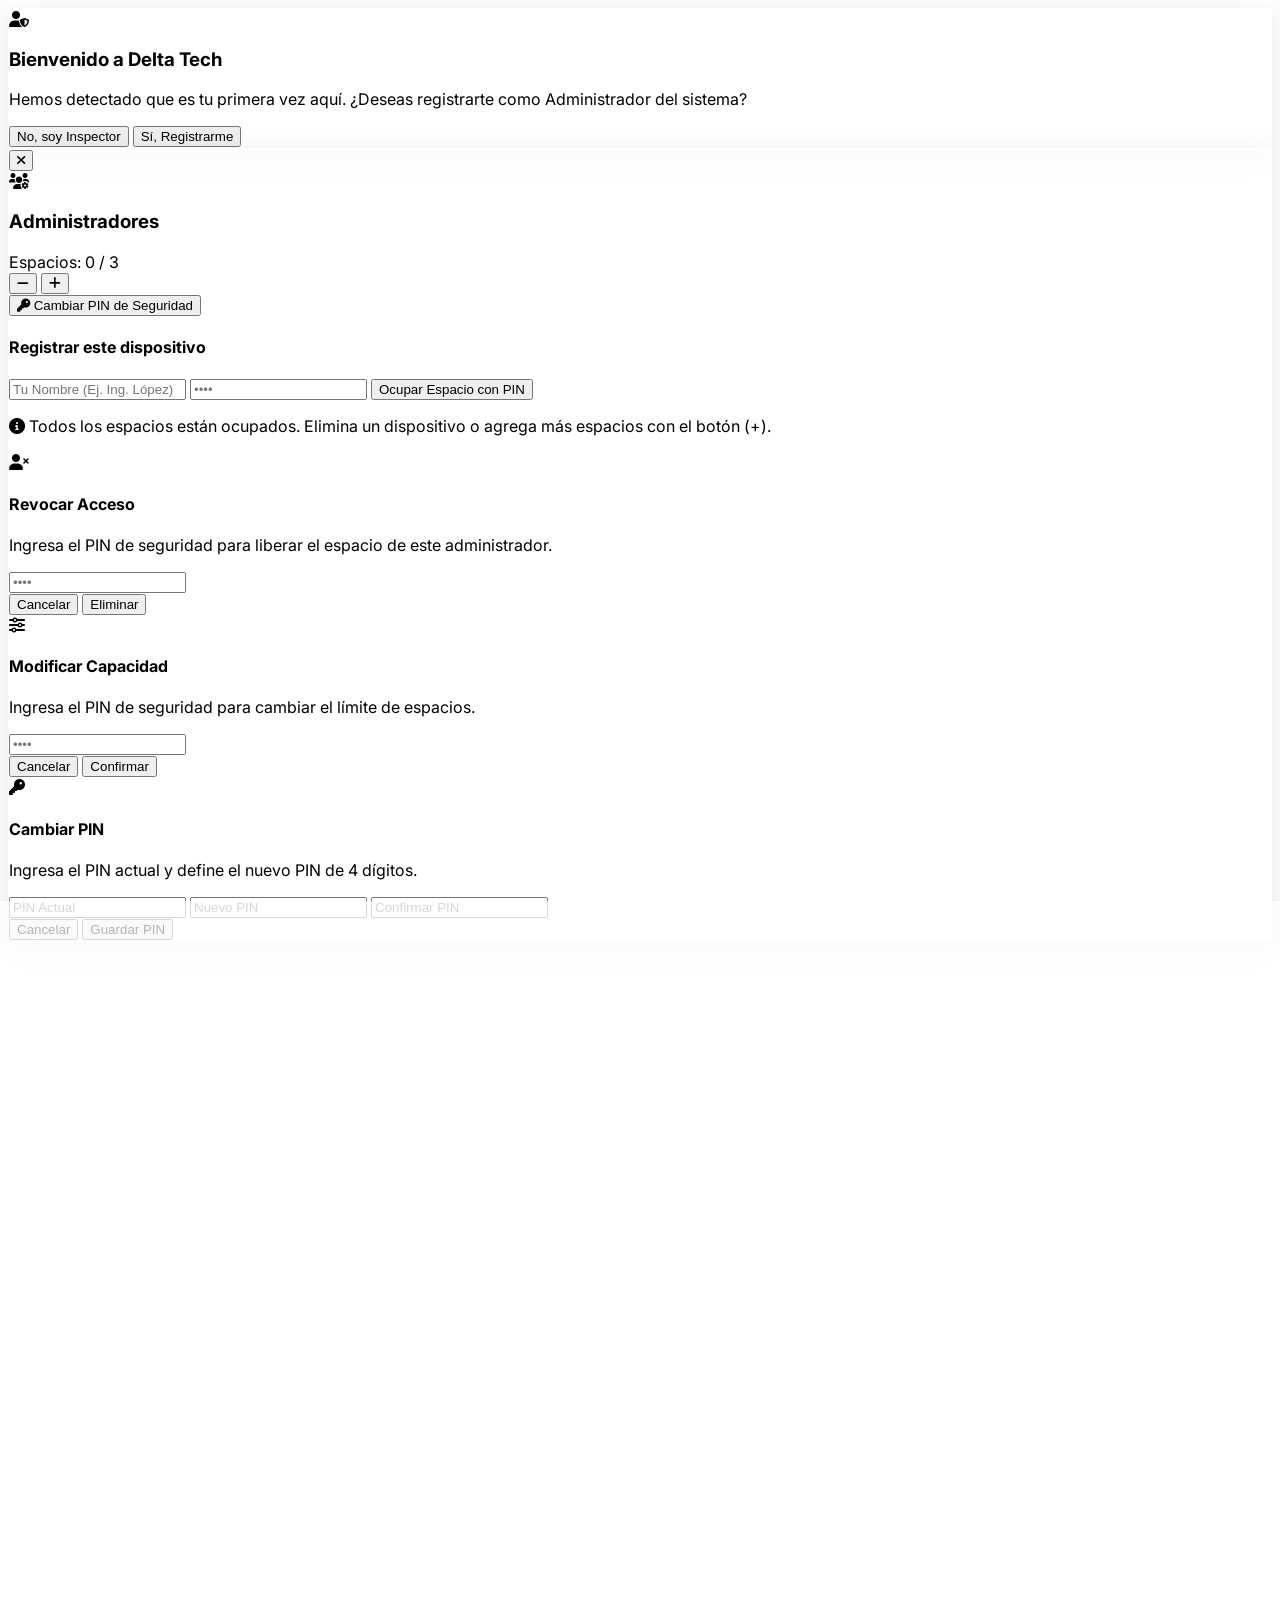
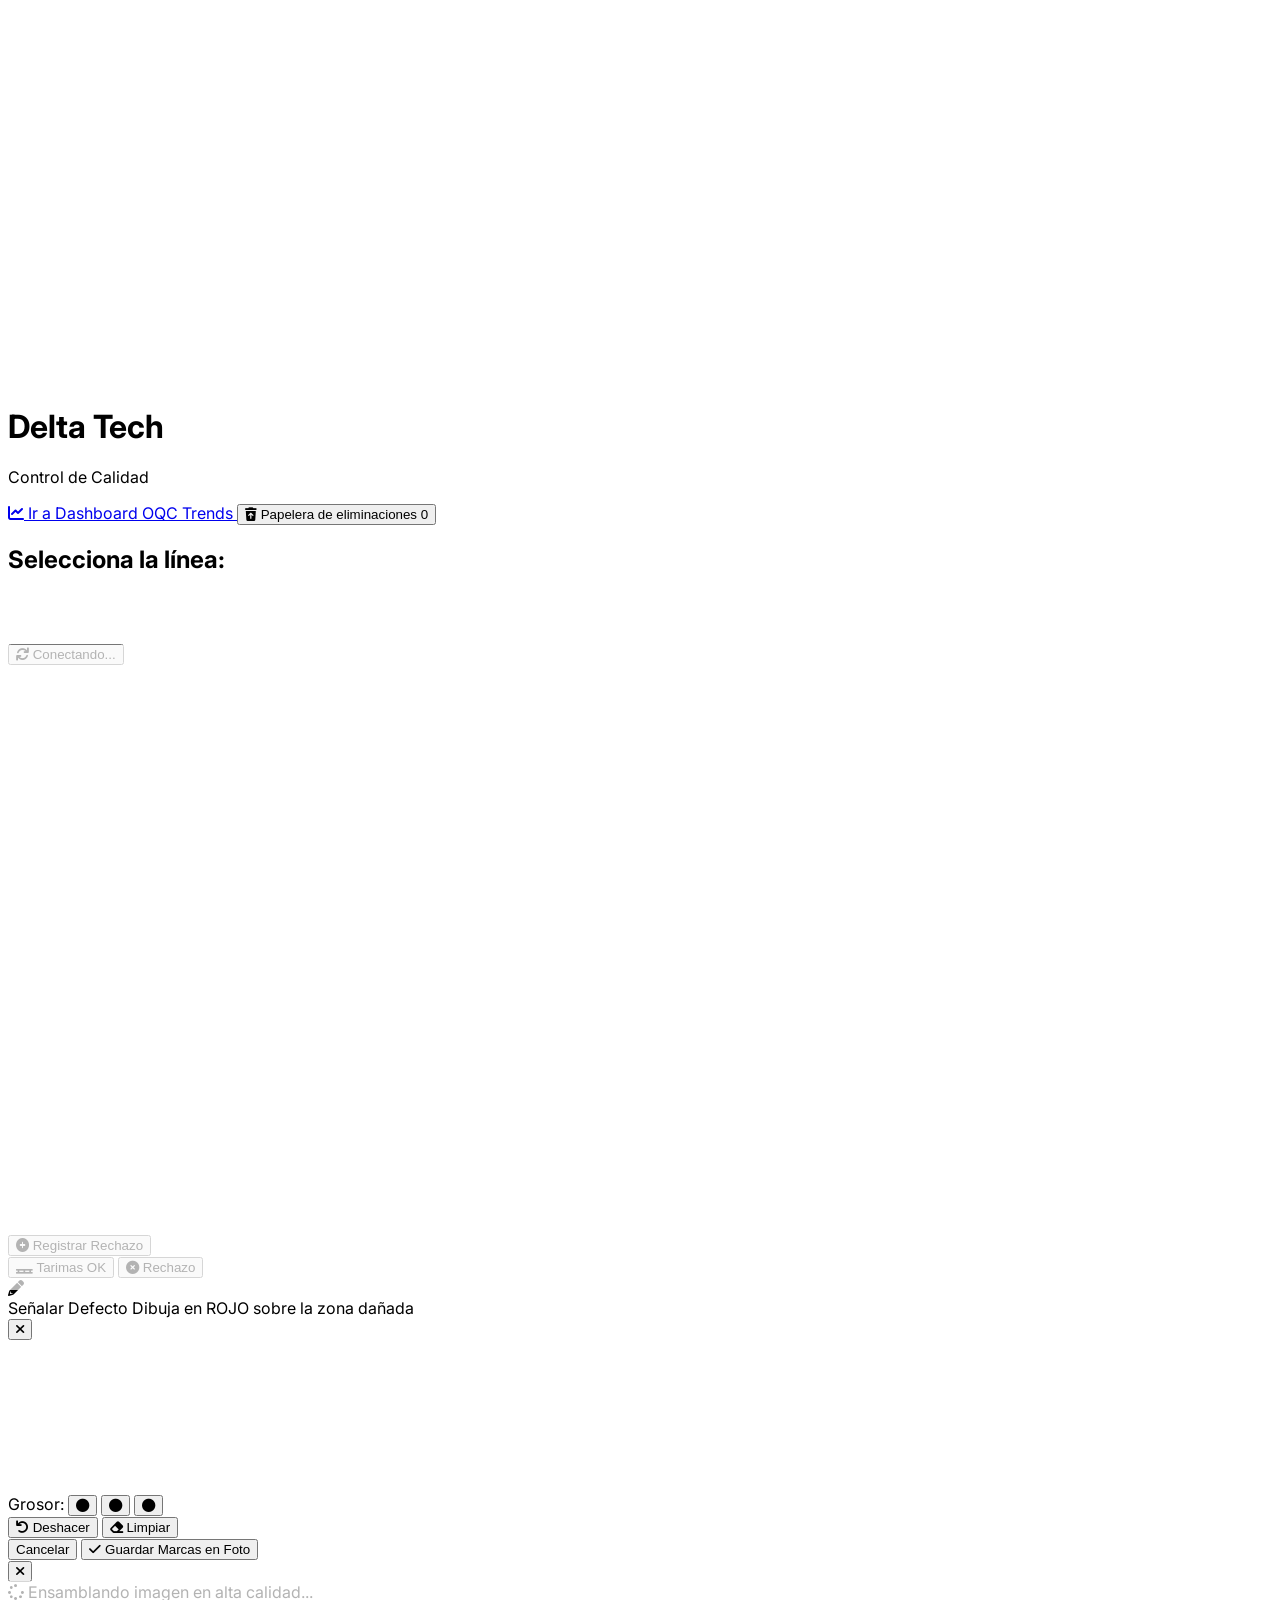
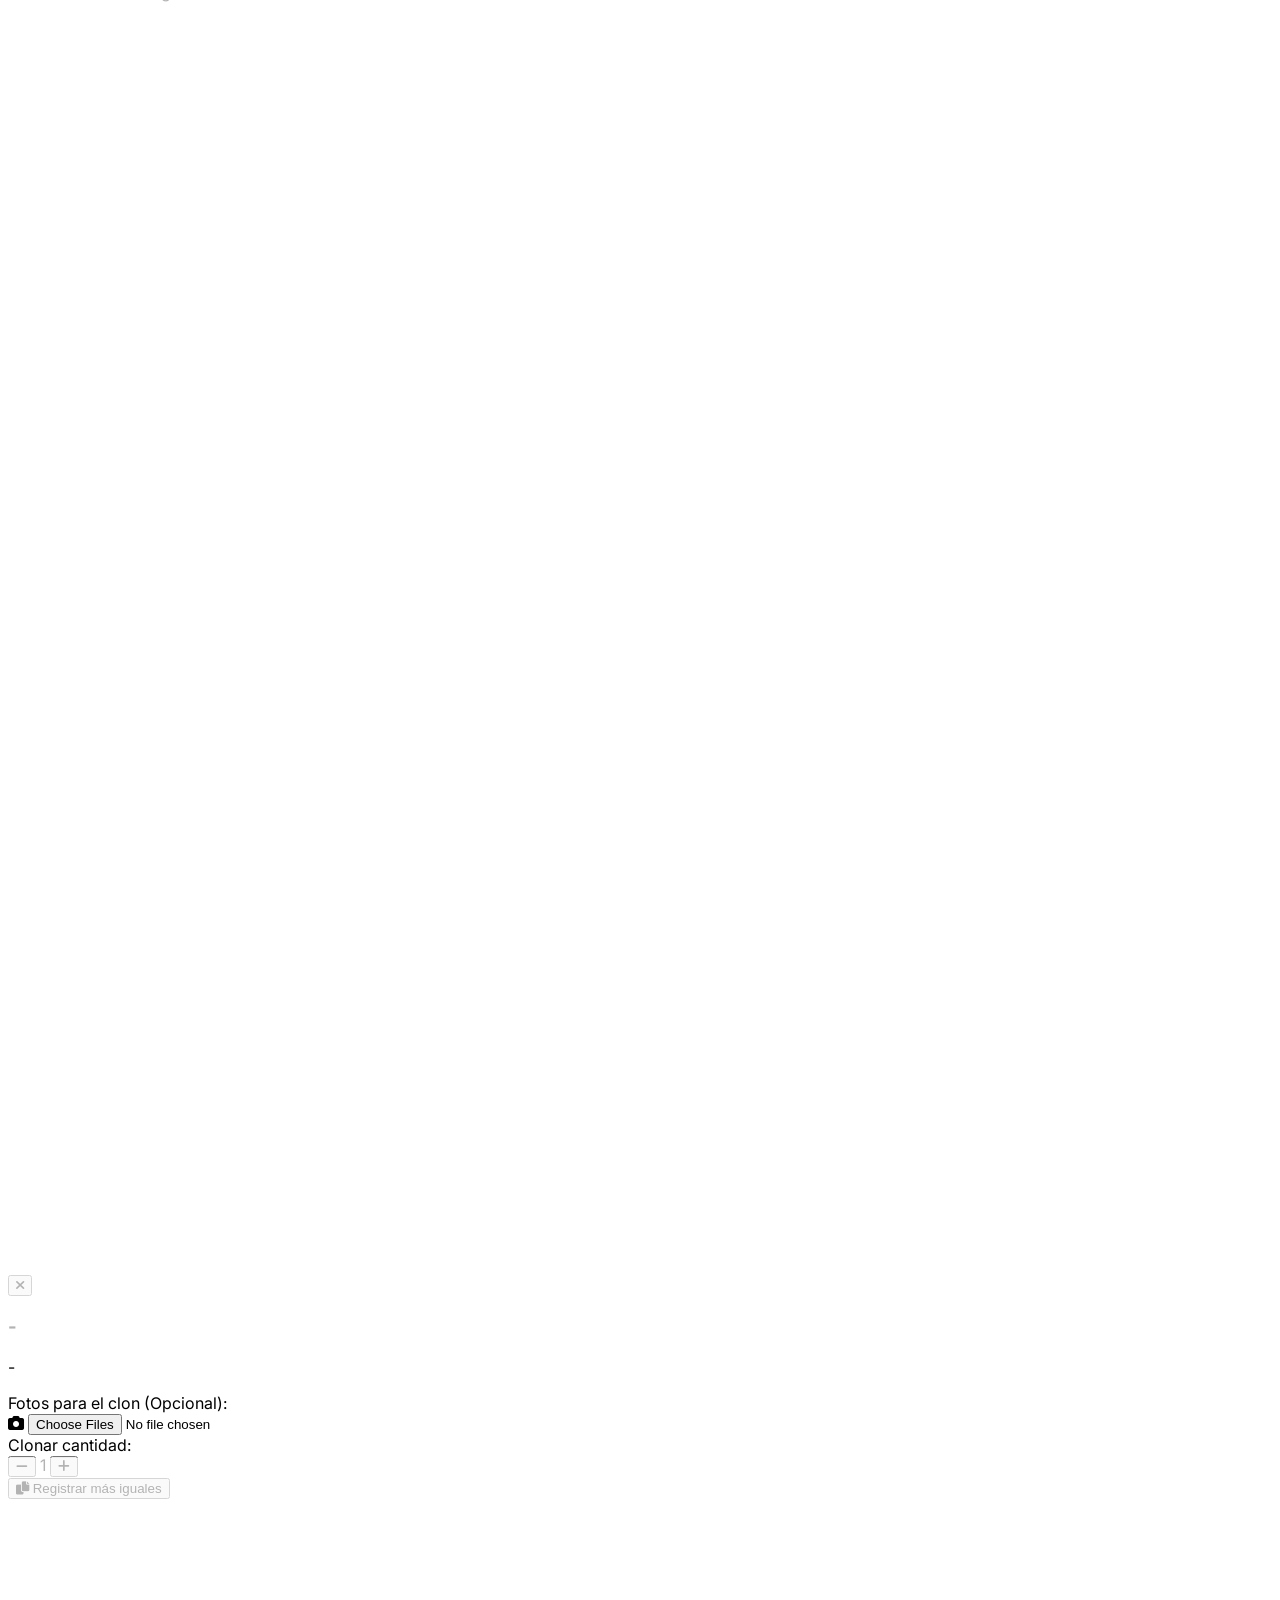
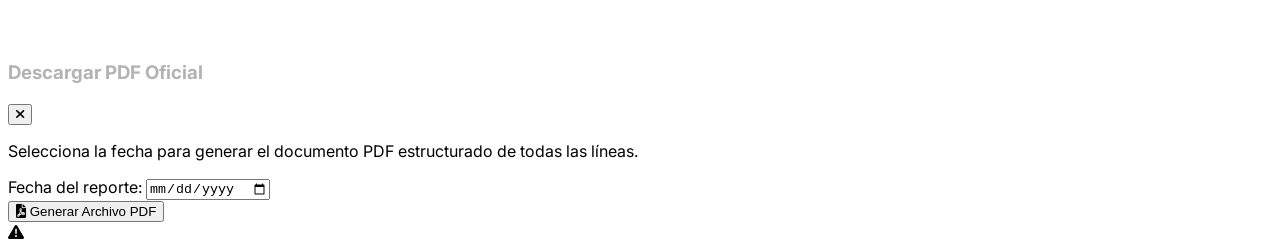
==== commit 90603cd5: "Add files via upload" ====
--- a/index.html
+++ b/index.html
@@ -752,24 +752,24 @@
                                 <i class="fas fa-chevron-right text-gray-400"></i>
                             </button>
                             
-                            <button class="option-btn type-btn type-upr glass-btn p-5 rounded-3xl shadow-sm flex items-center gap-5 hidden border border-white" onclick="selectOption('type', 'Carro de venta', 5)">
+                            <button id="btn-type-carro-venta" class="option-btn type-btn type-upr glass-btn p-5 rounded-3xl shadow-sm flex items-center gap-5 hidden border border-white transition active:scale-98" onclick="handlePresentationSelection('Carro de venta')">
                                 <div class="w-16 h-16 rounded-2xl bg-white/90 flex items-center justify-center text-purple-500 text-3xl shadow-inner border border-purple-100">
                                     <i class="fas fa-truck"></i>
                                 </div>
                                 <div class="text-left flex-1">
                                     <span class="block text-xl font-bold text-gray-900">Carro de venta</span>
-                                    <span class="block text-sm font-bold text-gray-500">Lote comercial</span>
+                                    <span class="block text-sm font-bold text-gray-500">Lote comercial (50 pzs)</span>
                                 </div>
                                 <i class="fas fa-chevron-right text-gray-400"></i>
                             </button>
 
-                            <button class="option-btn type-btn type-upr glass-btn p-5 rounded-3xl shadow-sm flex items-center gap-5 hidden border border-white" onclick="selectOption('type', 'Carro de inyección', 5)">
+                            <button id="btn-type-carro-inyeccion" class="option-btn type-btn type-upr glass-btn p-5 rounded-3xl shadow-sm flex items-center gap-5 hidden border border-white transition active:scale-98" onclick="handlePresentationSelection('Carro de inyección')">
                                 <div class="w-16 h-16 rounded-2xl bg-white/90 flex items-center justify-center text-indigo-500 text-3xl shadow-inner border border-indigo-100">
                                     <i class="fas fa-truck-moving"></i>
                                 </div>
                                 <div class="text-left flex-1">
                                     <span class="block text-xl font-bold text-gray-900">Carro de inyección</span>
-                                    <span class="block text-sm font-bold text-gray-500">Lote de planta</span>
+                                    <span class="block text-sm font-bold text-gray-500">Lote de planta (50 pzs)</span>
                                 </div>
                                 <i class="fas fa-chevron-right text-gray-400"></i>
                             </button>
@@ -795,7 +795,38 @@
                                 </div>
                                 <i class="fas fa-chevron-right text-gray-400"></i>
                             </button>
-                        </div>
+                        
+                            <!-- Panel de Desglose de Piezas en Carro (Aparece inmediatamente al seleccionar Carro en UPR) -->
+                            <div id="step4-cart-pieces-panel" class="w-full bg-blue-50/90 border-2 border-blue-400 p-5 rounded-3xl mt-2 shadow-md hidden flex-col items-center">
+                                <div class="flex items-center gap-2 mb-2 text-blue-900">
+                                    <i class="fas fa-cubes text-xl text-blue-600"></i>
+                                    <span class="font-black text-sm uppercase tracking-wider">Piezas con Defecto en este Carro</span>
+                                </div>
+                                <p class="text-xs text-gray-700 text-center mb-3 font-medium">
+                                    ¿Cuántas piezas de las 50 calculas con defecto?<br>
+                                    <span class="text-blue-800 font-bold">(Se subirán también las piezas por separado aparte del carro)</span>
+                                </p>
+                                
+                                <div class="flex items-center justify-center gap-3 mb-3">
+                                    <button type="button" onclick="changeCartDefectPieces(-5)" class="w-12 h-12 rounded-2xl bg-white border border-blue-200 text-blue-700 font-black text-sm shadow-sm active:scale-90">-5</button>
+                                    <button type="button" onclick="changeCartDefectPieces(-1)" class="w-10 h-10 rounded-xl bg-white border border-gray-300 text-gray-700 font-bold text-base shadow-sm active:scale-90">-1</button>
+                                    <span id="step4-cart-defect-display" class="w-24 py-2 bg-white rounded-2xl border-2 border-blue-300 text-center font-black text-2xl text-blue-950 shadow-inner">0</span>
+                                    <button type="button" onclick="changeCartDefectPieces(1)" class="w-10 h-10 rounded-xl bg-white border border-gray-300 text-gray-700 font-bold text-base shadow-sm active:scale-90">+1</button>
+                                    <button type="button" onclick="changeCartDefectPieces(5)" class="w-12 h-12 rounded-2xl bg-blue-600 text-white font-black text-sm shadow-md active:scale-90">+5</button>
+                                </div>
+                                
+                                <div class="flex flex-wrap justify-center gap-1.5 mb-4">
+                                    <button type="button" onclick="setCartDefectPiecesQuick(0)" class="px-3 py-1.5 bg-white border border-gray-200 text-gray-700 font-bold text-xs rounded-xl shadow-sm active:scale-95">0 (Solo Carro)</button>
+                                    <button type="button" onclick="setCartDefectPiecesQuick(10)" class="px-3 py-1.5 bg-blue-100/70 border border-blue-200 text-blue-800 font-bold text-xs rounded-xl shadow-sm active:scale-95">10 pzs</button>
+                                    <button type="button" onclick="setCartDefectPiecesQuick(25)" class="px-3 py-1.5 bg-blue-100/70 border border-blue-200 text-blue-800 font-bold text-xs rounded-xl shadow-sm active:scale-95">25 pzs</button>
+                                    <button type="button" onclick="setCartDefectPiecesQuick(50)" class="px-3 py-1.5 bg-blue-100/70 border border-blue-200 text-blue-800 font-bold text-xs rounded-xl shadow-sm active:scale-95">50 pzs (Lleno)</button>
+                                </div>
+
+                                <button type="button" onclick="goToStep(5)" class="w-full py-3.5 bg-blue-600 hover:bg-blue-700 text-white font-black text-sm rounded-2xl shadow-lg transition active:scale-95 flex items-center justify-center gap-2 border border-blue-500">
+                                    Continuar a Cantidades y Fotos <i class="fas fa-arrow-right"></i>
+                                </button>
+                            </div>
+</div>
                     </div>
 
                     <!-- PASO 5: Cantidad y Fotos -->
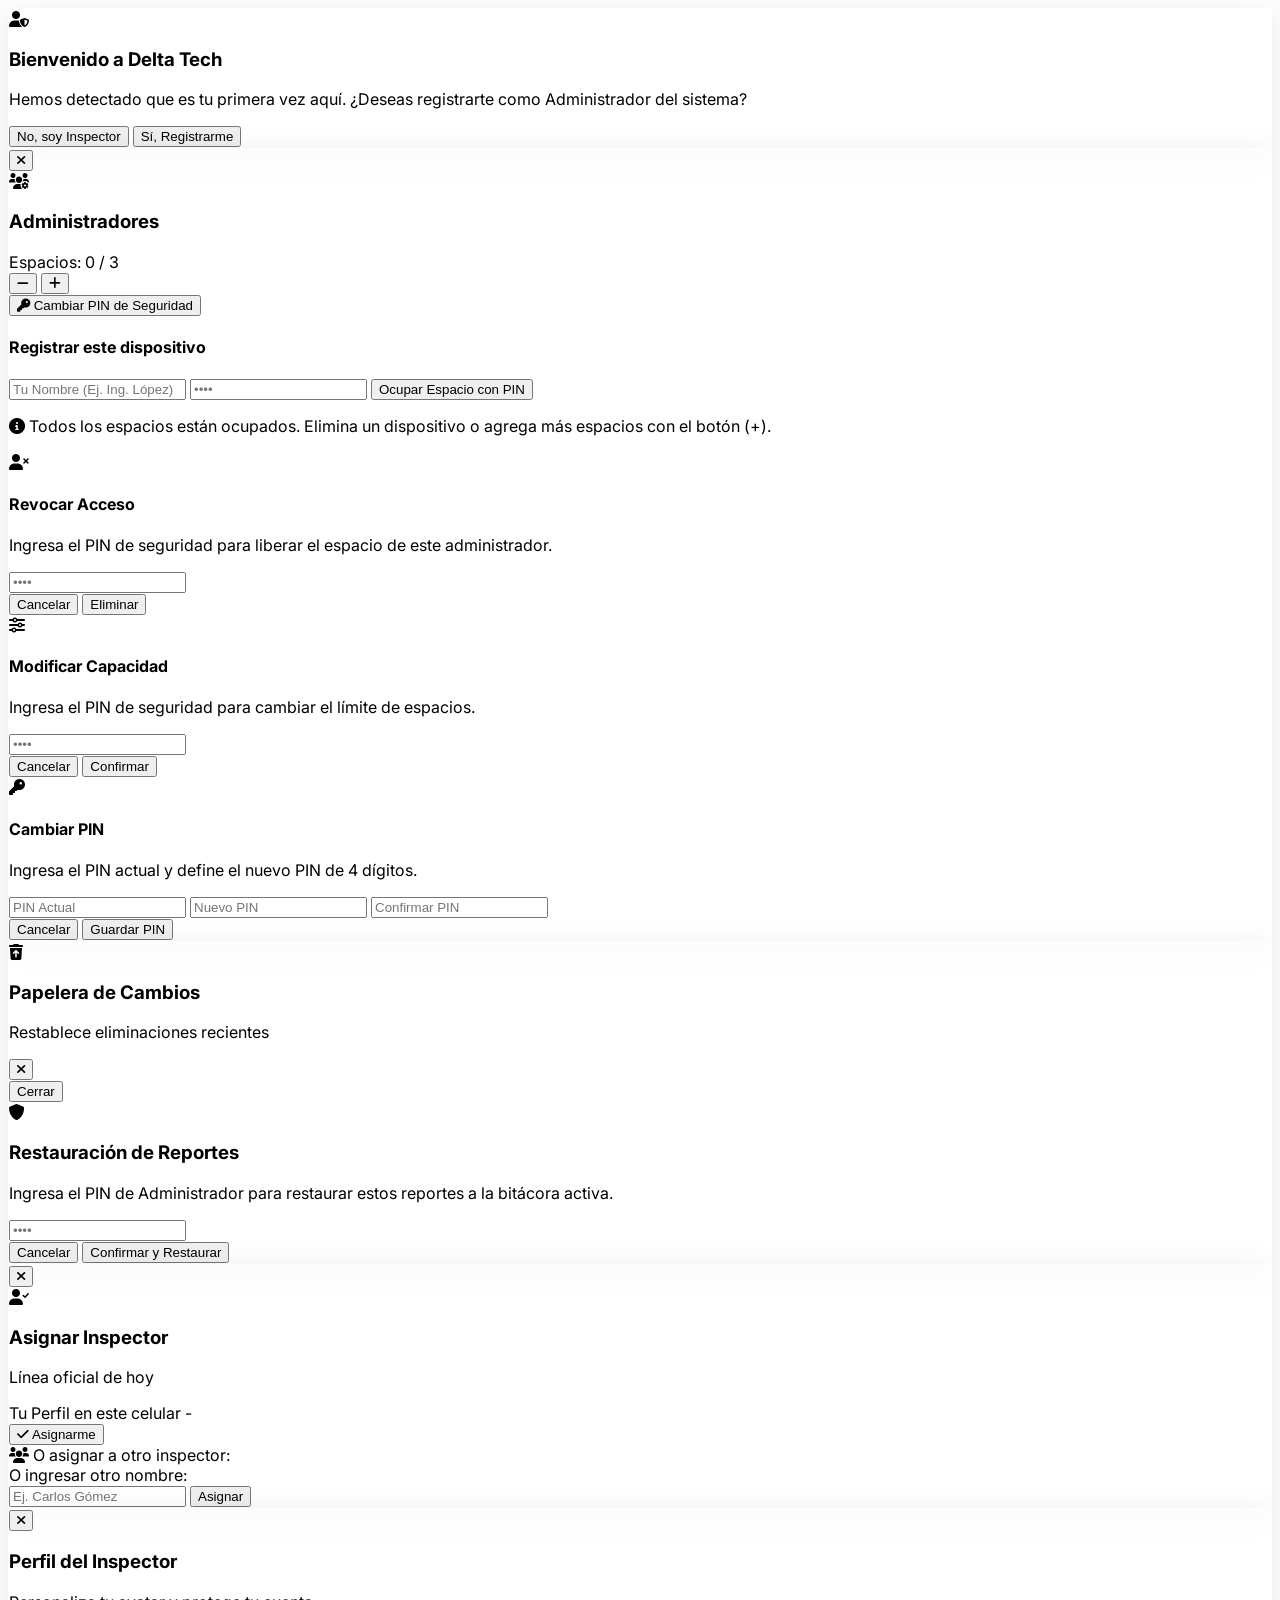
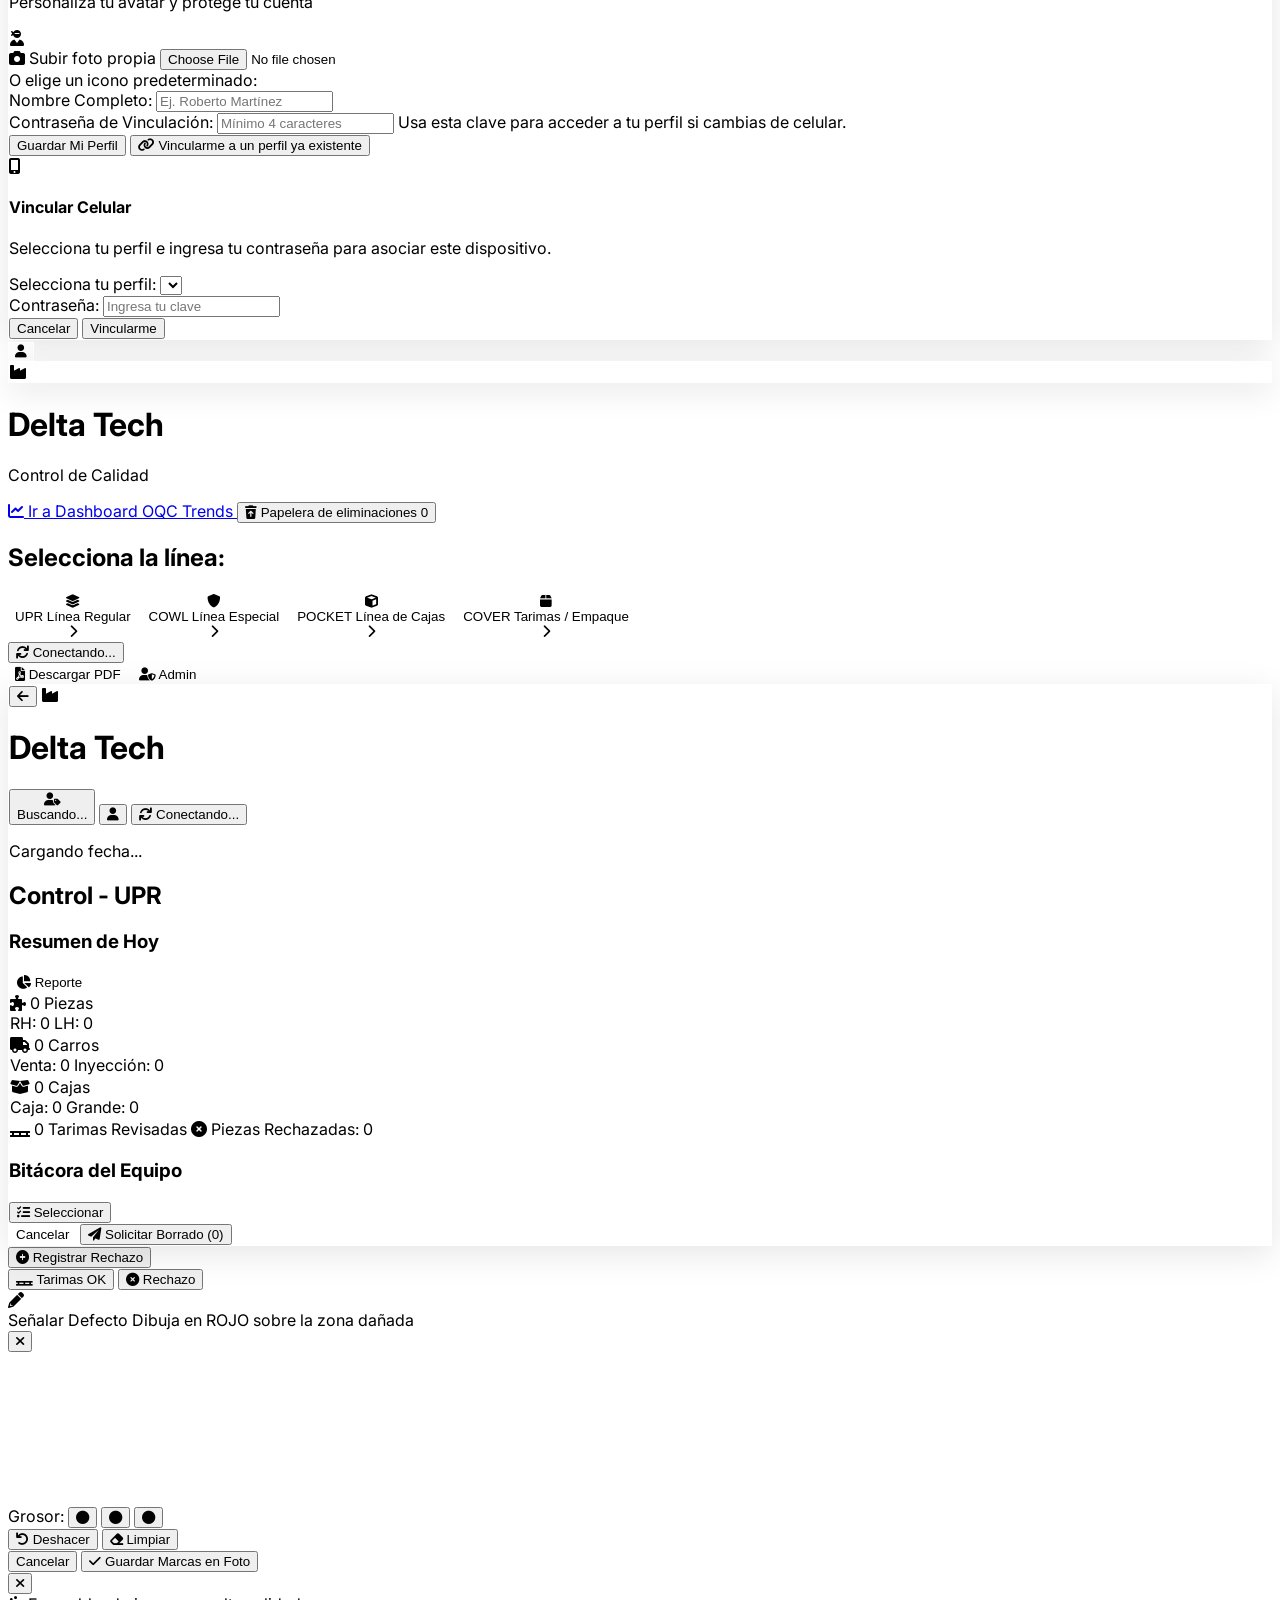
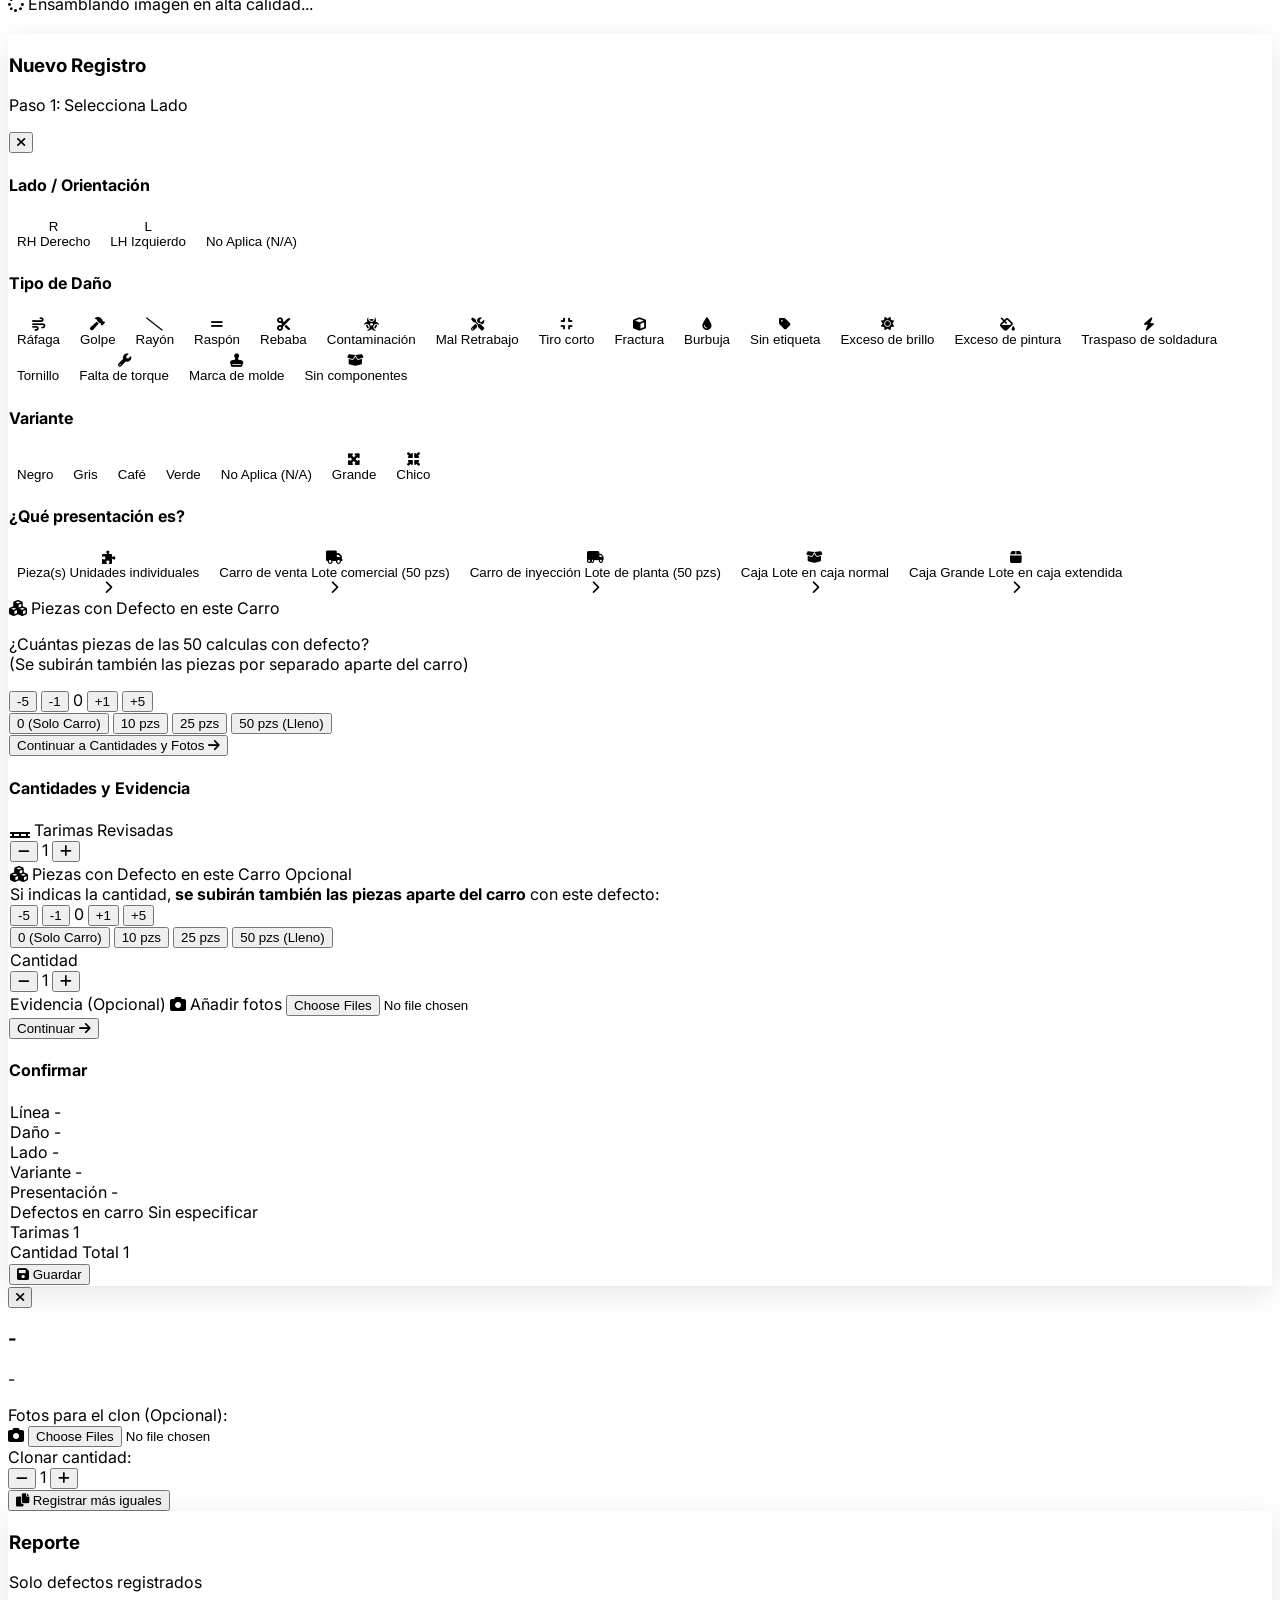
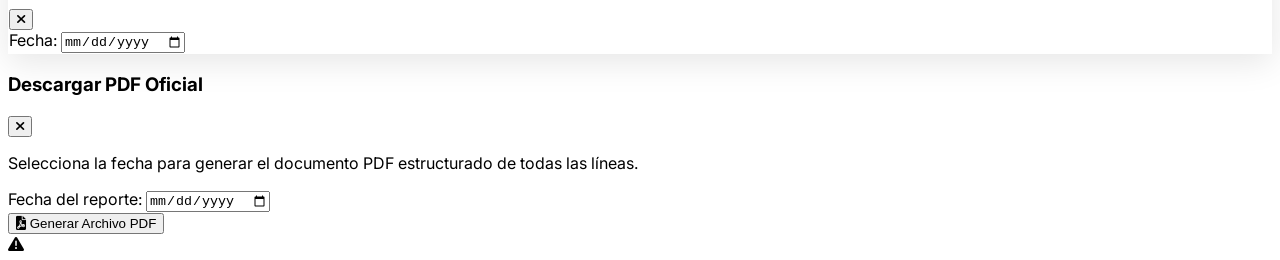
==== commit fd76dd7d: "Add files via upload" ====
--- a/index.html
+++ b/index.html
@@ -187,46 +187,55 @@
     </div>
 
     <!-- Modal de Identidad del Inspector -->
-    <div id="inspector-name-modal" class="fixed inset-0 bg-black/40 backdrop-blur-md z-[100] hidden flex-col items-center justify-center p-6 fade-in">
-        <div class="glass-panel w-full max-w-sm rounded-3xl p-8 flex flex-col items-center text-center relative">
-            <button onclick="closeInspectorModal()" class="absolute top-4 right-4 w-8 h-8 flex items-center justify-center rounded-full bg-white/50 text-gray-600 hover:bg-white transition shadow-sm border border-white">
+    <div id="inspector-name-modal" class="fixed inset-0 bg-black/50 backdrop-blur-md z-[100] hidden flex-col items-center justify-center p-4 fade-in">
+        <div class="glass-panel w-full max-w-sm rounded-3xl p-6 flex flex-col items-center text-center relative bg-white/95 max-h-[90vh] overflow-y-auto">
+            <button onclick="closeInspectorModal()" class="absolute top-4 right-4 w-8 h-8 flex items-center justify-center rounded-full bg-gray-100 text-gray-600 hover:bg-gray-200 transition shadow-sm border border-gray-200">
                 <i class="fas fa-times"></i>
             </button>
-            <div class="w-16 h-16 bg-white/90 rounded-full flex items-center justify-center text-blue-600 text-3xl mb-4 shadow-sm border border-white">
-                <i class="fas fa-user-tie"></i>
-            </div>
-            <h3 class="text-2xl font-bold text-gray-800 mb-2">Asignar Inspector</h3>
-            <p class="text-gray-600 text-sm mb-6" id="inspector-modal-desc">Ingresa tu nombre para ser el inspector oficial de esta línea hoy.</p>
             
+            <div class="w-12 h-12 bg-indigo-100 rounded-full flex items-center justify-center text-indigo-600 text-xl mb-2 shadow-sm border border-indigo-200">
+                <i class="fas fa-user-check"></i>
+            </div>
+            <h3 class="text-xl font-black text-gray-900 mb-1">Asignar Inspector</h3>
+            <p class="text-xs text-gray-500 font-medium mb-4" id="inspector-modal-desc">Línea oficial de hoy</p>
+            
+            <!-- Opción 1: Asignarme a mí con 1 clic (si tengo perfil configurado en este celular) -->
             <div id="inspector-profile-active-section" class="w-full flex flex-col items-center mb-3 hidden">
-                <div class="bg-indigo-50 border border-indigo-200 p-3 rounded-2xl w-full mb-3 flex items-center justify-between">
-                    <div class="flex items-center gap-2.5">
-                        <div class="w-10 h-10 rounded-full bg-indigo-600 text-white flex items-center justify-center font-bold text-sm shadow-sm">
-                            <i class="fas fa-user-check"></i>
-                        </div>
-                        <div class="text-left">
-                            <span class="text-[10px] text-gray-500 font-bold uppercase block">Tu Perfil Activo</span>
-                            <span id="inspector-active-profile-name" class="font-black text-gray-900 text-sm leading-tight block">-</span>
-                        </div>
-                    </div>
-                    <button onclick="openProfileModal()" class="text-indigo-600 text-xs font-bold hover:underline">Cambiar</button>
-                </div>
-                <button onclick="assignProfileAsDailyInspector()" class="w-full bg-indigo-600 hover:bg-indigo-700 text-white font-bold py-3.5 rounded-2xl transition active:scale-95 shadow-lg text-sm flex items-center justify-center gap-2">
-                    <i class="fas fa-check-circle text-base"></i> Asignarme como Inspector del Día
-                </button>
-            </div>
-
-            <div id="inspector-manual-input-section" class="w-full flex flex-col items-center">
-    
-                <input type="text" id="inspector-name-input" class="w-full bg-white/80 border border-white rounded-xl px-4 py-3 mb-4 text-gray-800 font-medium focus:outline-none focus:ring-2 focus:ring-blue-400 shadow-inner" placeholder="Ej. Roberto Martínez">
-            <button onclick="saveInspectorName()" class="w-full bg-blue-600 hover:bg-blue-700 text-white font-bold py-3.5 rounded-xl transition active:scale-95 shadow-lg">
-                Asignarme a la línea
-            </button>
-            </div>
-        </div>
-    </div>
-
-    
+                <div class="bg-indigo-50/80 border border-indigo-200 p-3 rounded-2xl w-full flex items-center justify-between shadow-sm">
+                    <div class="flex items-center gap-2.5 overflow-hidden">
+                        <div id="inspector-my-avatar-preview" class="flex-shrink-0"></div>
+                        <div class="text-left truncate">
+                            <span class="text-[9px] text-indigo-700 font-bold uppercase tracking-wider block">Tu Perfil en este celular</span>
+                            <span id="inspector-active-profile-name" class="font-black text-gray-950 text-sm leading-tight block truncate">-</span>
+                        </div>
+                    </div>
+                    <button type="button" onclick="assignProfileAsDailyInspector()" class="bg-indigo-600 hover:bg-indigo-700 text-white font-bold px-3 py-2 rounded-xl text-xs shadow-md transition active:scale-95 flex items-center gap-1 flex-shrink-0">
+                        <i class="fas fa-check"></i> Asignarme
+                    </button>
+                </div>
+            </div>
+
+            <!-- Opción 2: Lista de Otros Inspectores Registrados para Asignar -->
+            <div class="w-full text-left mb-4">
+                <span class="text-[10px] font-black text-gray-500 uppercase tracking-widest block mb-2">
+                    <i class="fas fa-users mr-1"></i> O asignar a otro inspector:
+                </span>
+                <div id="inspector-other-profiles-list" class="space-y-1.5 max-h-[30vh] overflow-y-auto pr-1"></div>
+            </div>
+
+            <!-- Opción 3: Escribir nombre manual (por si aún no tiene perfil) -->
+            <div id="inspector-manual-input-section" class="w-full border-t border-gray-200 pt-3 flex flex-col items-center text-left">
+                <span class="text-[10px] font-bold text-gray-500 uppercase tracking-wider block mb-1.5 w-full">O ingresar otro nombre:</span>
+                <div class="flex w-full gap-2">
+                    <input type="text" id="inspector-name-input" class="flex-1 bg-gray-50 border border-gray-300 rounded-xl px-3.5 py-2 text-xs text-gray-900 font-bold focus:outline-none focus:ring-2 focus:ring-indigo-400" placeholder="Ej. Carlos Gómez">
+                    <button type="button" onclick="saveInspectorNameManual()" class="bg-gray-800 hover:bg-black text-white font-bold px-3.5 py-2 rounded-xl text-xs transition active:scale-95 shadow">
+                        Asignar
+                    </button>
+                </div>
+            </div>
+        </div>
+    </div>
+
     <!-- Modal de Perfil e Identidad del Inspector -->
     <div id="profile-modal" class="fixed inset-0 bg-black/60 backdrop-blur-md z-[170] hidden flex-col items-center justify-center p-4 fade-in">
         <div class="glass-panel w-full max-w-sm rounded-3xl p-6 flex flex-col items-center relative bg-white/95 max-h-[92vh] overflow-y-auto">
@@ -419,15 +428,19 @@
                 
                 <div class="flex items-center gap-1.5">
                     
+                    <!-- Inspector Asignado a esta Línea Hoy (muestra su foto si tiene) -->
+                    <button onclick="openInspectorModal()" class="flex items-center gap-1.5 bg-black/20 hover:bg-black/30 backdrop-blur-sm px-2.5 py-1.5 rounded-full text-[11px] font-bold border border-white/10 shadow-inner transition active:scale-95" title="Inspector oficial de esta línea hoy (Toca para cambiar)">
+                        <div id="header-assigned-inspector-avatar" class="flex-shrink-0 flex items-center justify-center">
+                            <i class="fas fa-user-tag text-white/80 text-xs"></i>
+                        </div>
+                        <span id="current-inspector-display" class="truncate max-w-[75px]">Buscando...</span>
+                    </button>
+
+                    <!-- Mi Perfil (Dueño de este celular) -->
                     <button onclick="openProfileModal()" class="flex items-center bg-black/20 hover:bg-black/30 backdrop-blur-sm p-1 rounded-full border border-white/10 shadow-inner transition active:scale-95" title="Mi Perfil">
-                        <div id="header-profile-avatar-slot">
-                            <div class="w-8 h-8 rounded-full bg-blue-600 text-white flex items-center justify-center font-bold text-xs"><i class="fas fa-user"></i></div>
-                        </div>
-                    </button>
-    
-                    <button onclick="openInspectorModal()" class="flex items-center gap-1 bg-black/20 hover:bg-black/30 backdrop-blur-sm px-2.5 py-1.5 rounded-full text-[11px] font-bold border border-white/10 shadow-inner transition">
-                        <i class="fas fa-user-tag text-white/80"></i> 
-                        <span id="current-inspector-display" class="truncate max-w-[70px]">Buscando...</span>
+                        <div id="header-my-profile-slot">
+                            <div class="w-7 h-7 rounded-full bg-blue-600 text-white flex items-center justify-center font-bold text-xs"><i class="fas fa-user"></i></div>
+                        </div>
                     </button>
                     <button onclick="manualSyncPulse()" id="cloud-status" class="flex items-center gap-1.5 px-2.5 py-1.5 bg-black/30 hover:bg-black/40 backdrop-blur-sm rounded-full text-[10px] font-bold shadow-inner border border-white/15 transition active:scale-95" title="Sincronización en tiempo real">
                         <i class="fas fa-sync fa-spin"></i> <span>Conectando...</span>
